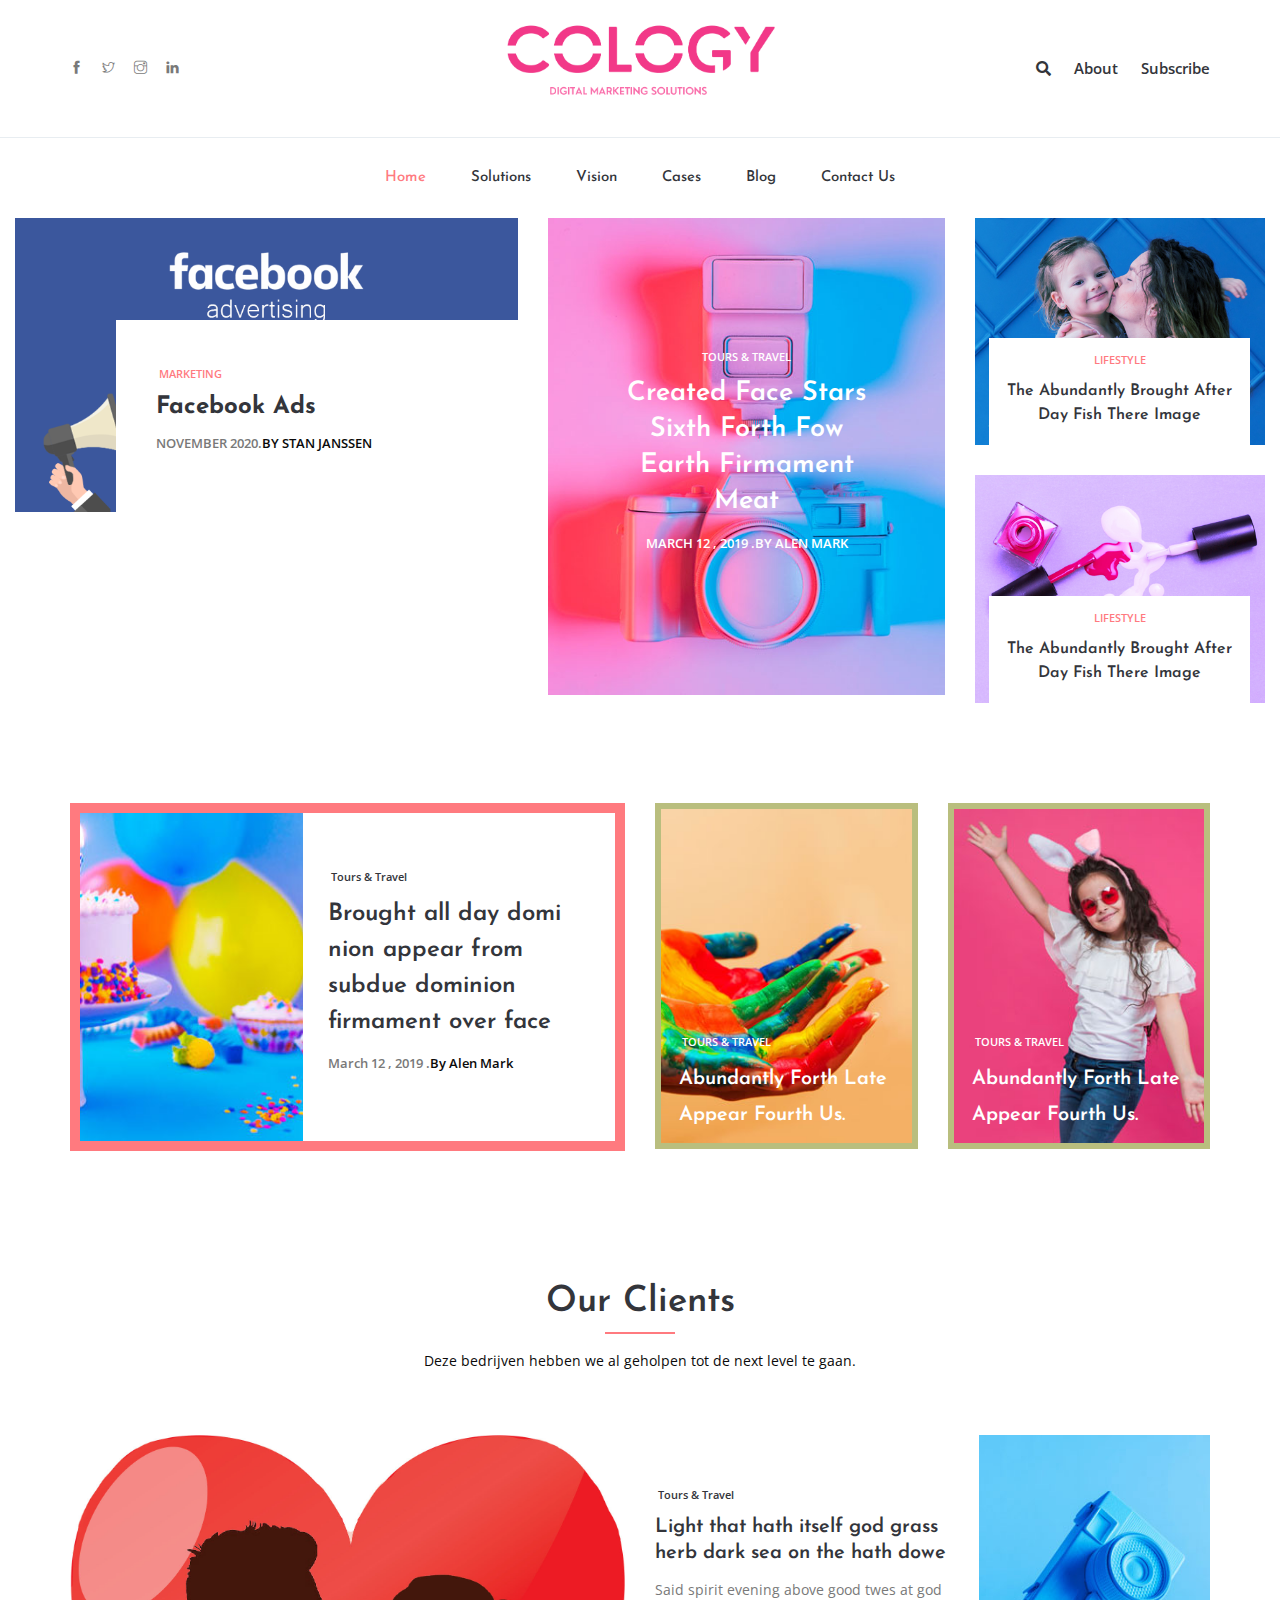
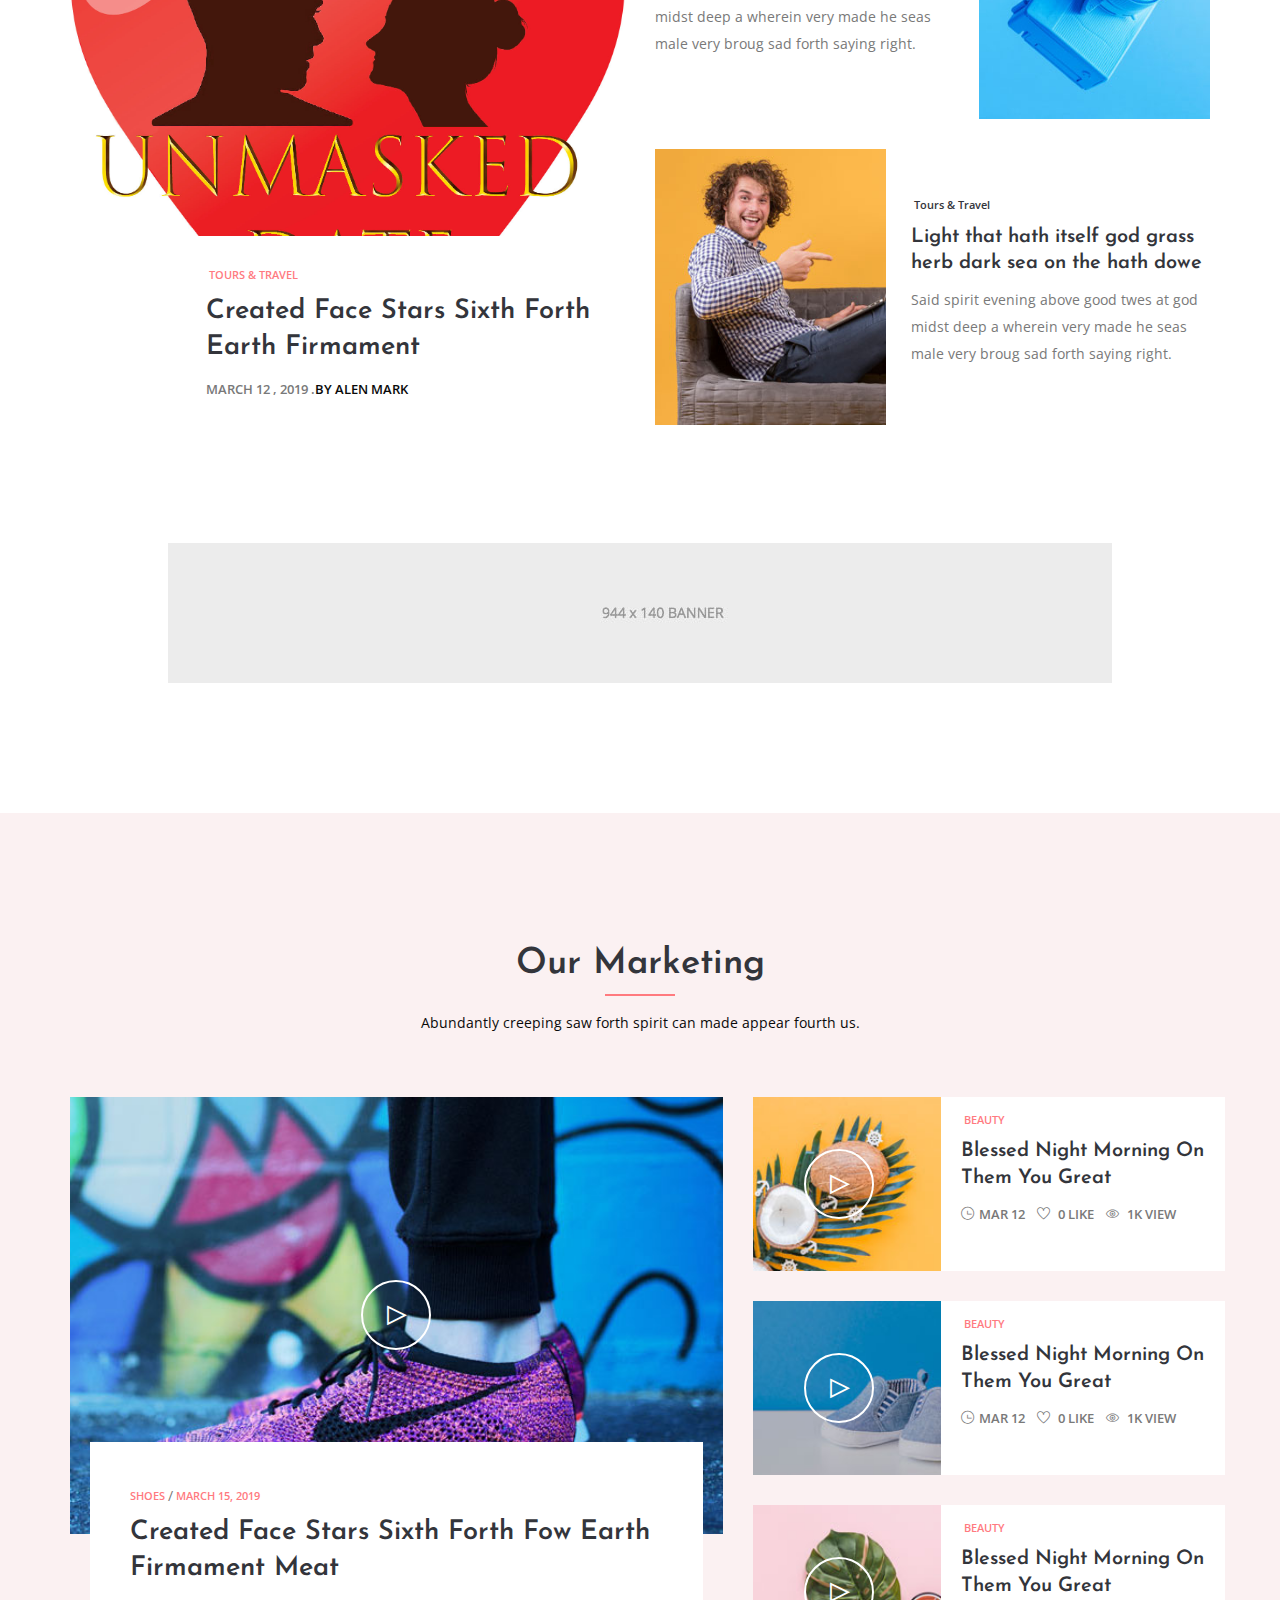
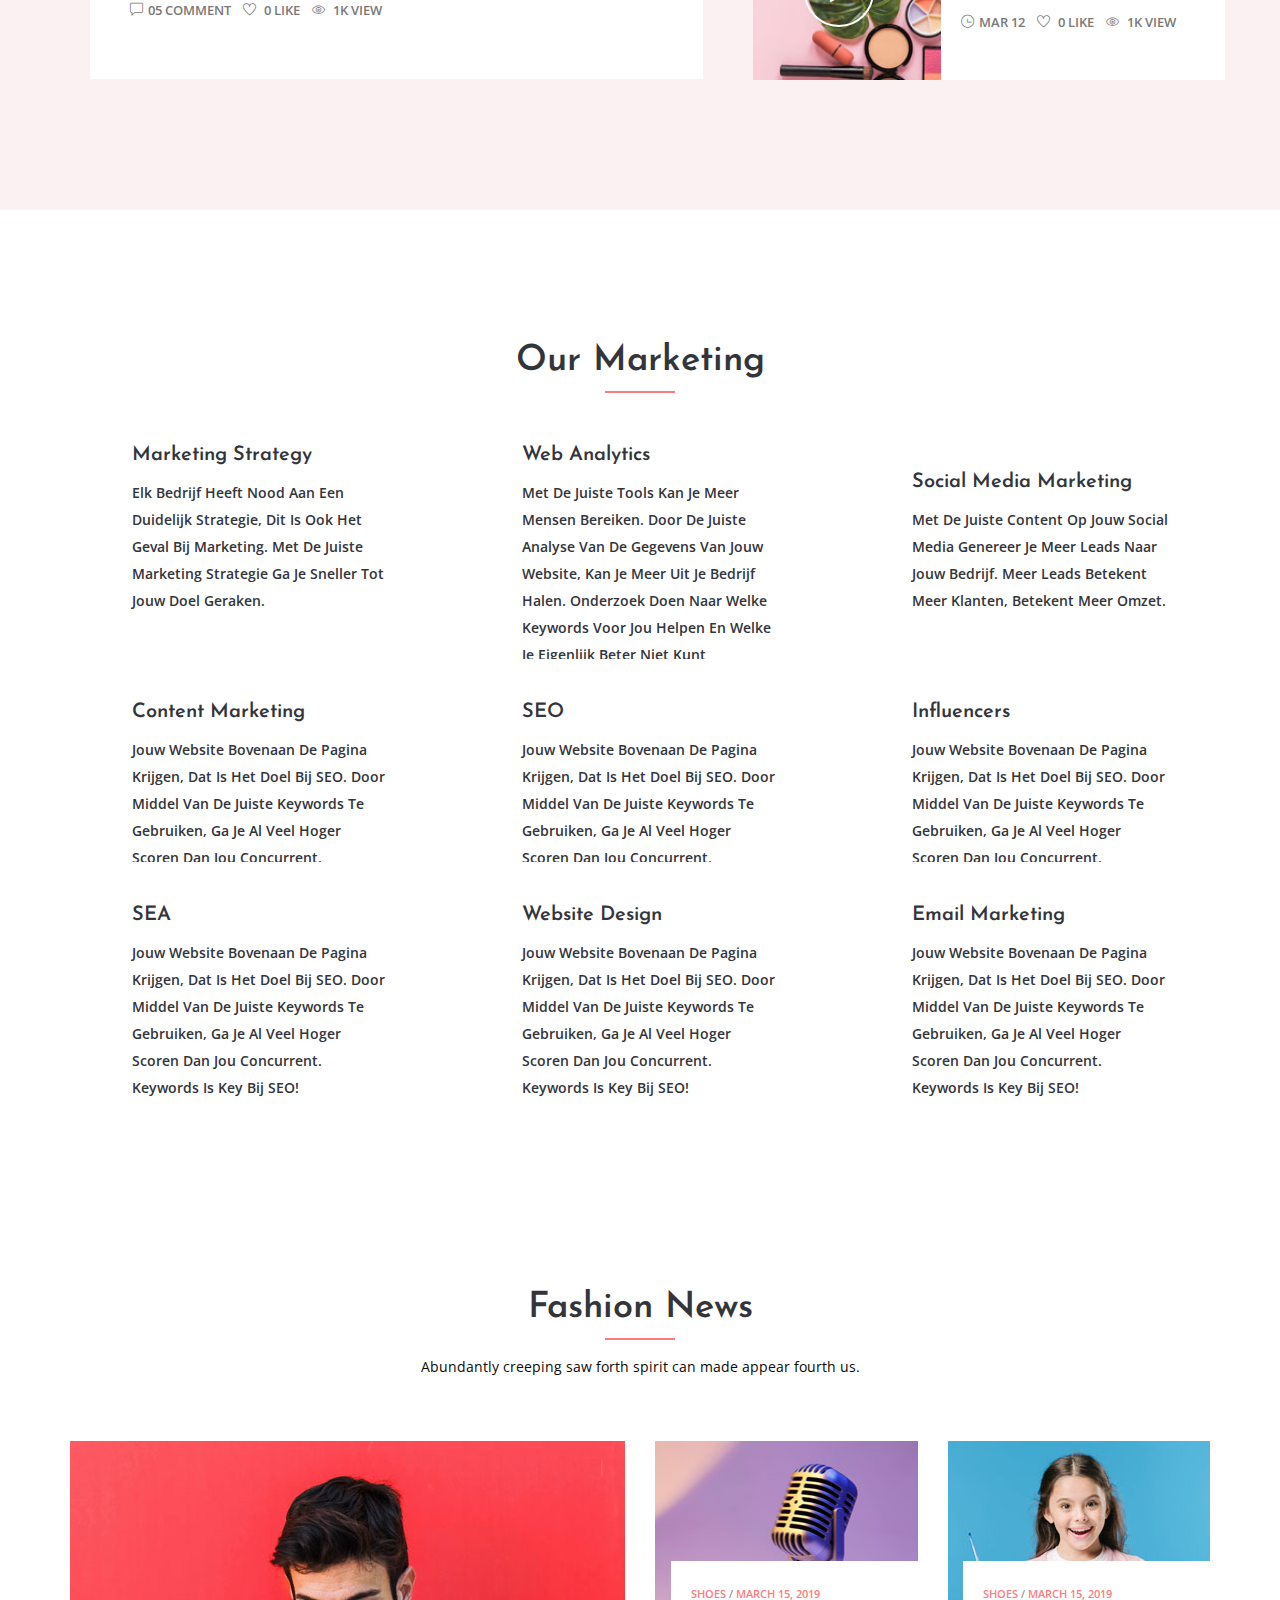
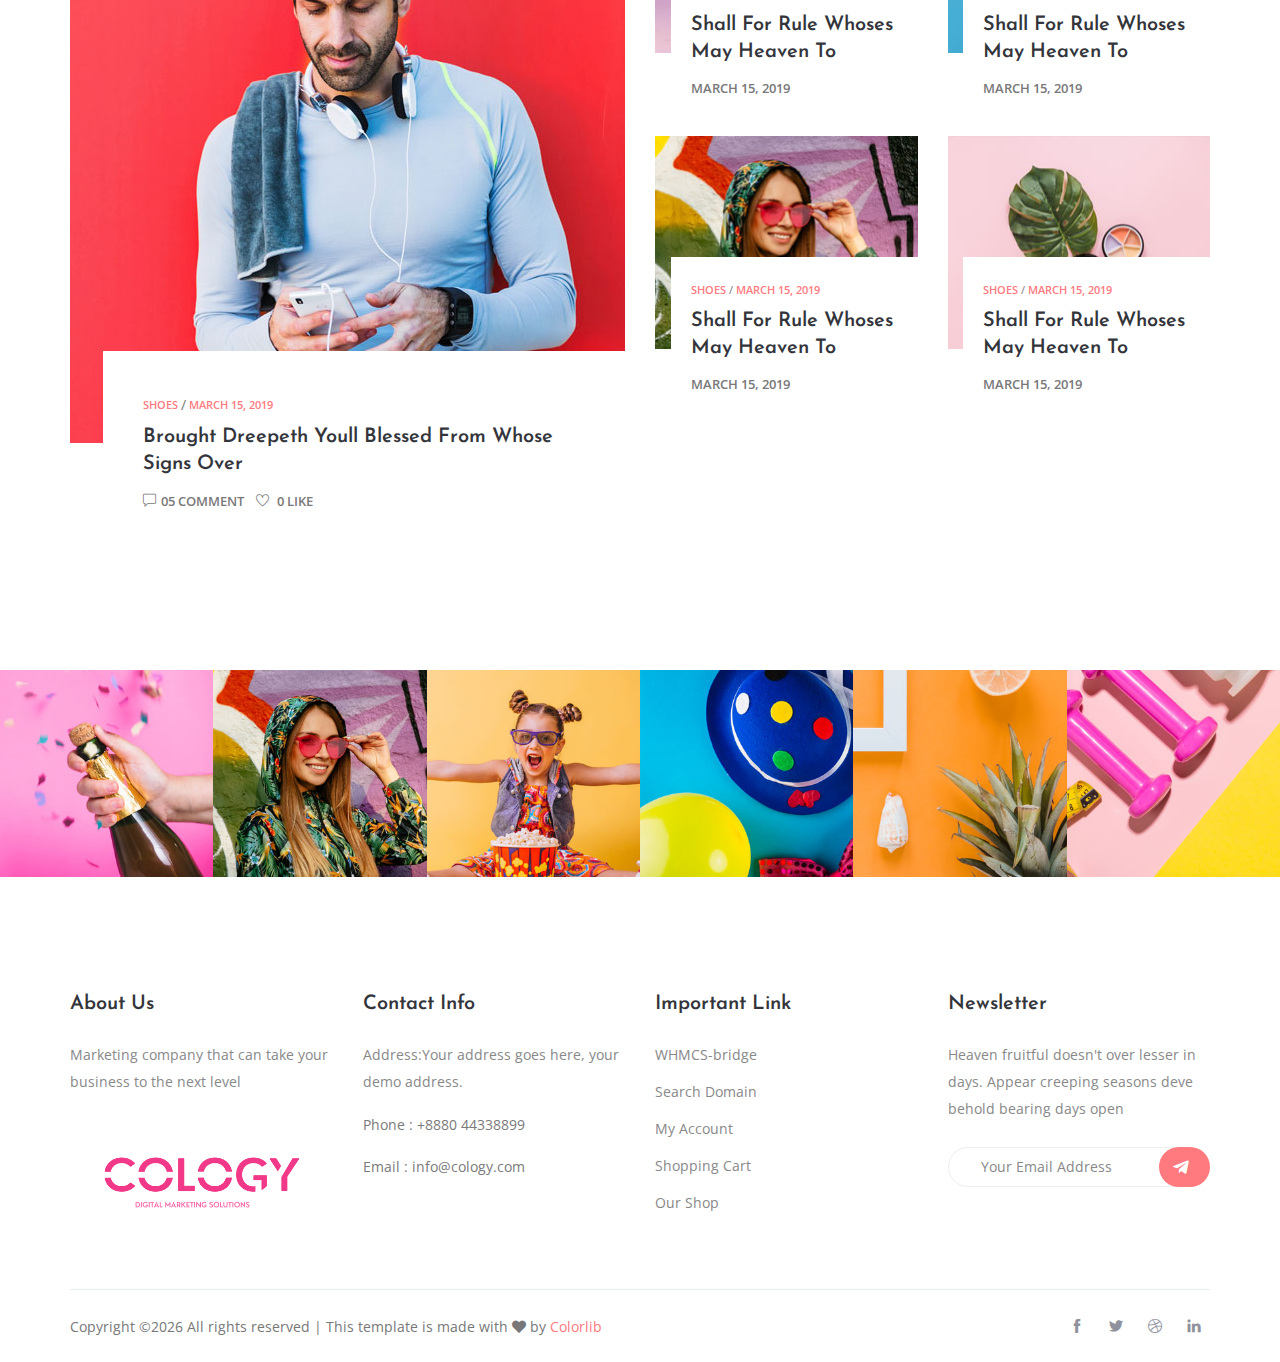
==== index.html @ f639e12b "Update index.html" ====
<!doctype html>
<html lang="en">
<head>
    <!-- Required meta tags -->
    <meta charset="utf-8">
    <meta name="viewport" content="width=device-width, initial-scale=1, shrink-to-fit=no">
    <link rel="icon" href="img/favicon.png" type="image/png">
    <title>Cology: Digital Marketing Solutions</title>
    <!-- Bootstrap CSS -->
    <link rel="stylesheet" href="css/bootstrap.css">
    <link rel="stylesheet" href="css/themify-icons.css">
    <link rel="stylesheet" href="css/flaticon.css">
    <link rel="stylesheet" href="vendors/fontawesome/css/all.min.css">
    <link rel="stylesheet" href="vendors/animate-css/animate.css">
    <link rel="stylesheet" href="vendors/popup/magnific-popup.css">
    <!-- main css -->
    <link rel="stylesheet" href="css/style.css">
    <link rel="stylesheet" href="css/responsive.css">
</head>
<body>

    <!--================ Start header Top Area =================-->
    <section class="header-top">
        <div class="container">
            <div class="row align-items-center justify-content-between">
                <div class="col-6 col-lg-4">
                    <div class="float-left">
                        <ul class="header_social">
                            <li><a href="https://www.facebook.com/CologyDigital" target="_blank"><i class="ti-facebook"></i></a></li>
                            <li><a href="https://twitter.com/Cology6" target="_blank"><i class="ti-twitter"></i></a></li>
                            <li><a href="https://www.instagram.com/cologydigital/" target="_blank"><i class="ti-instagram"></i></a></li>
                            <li><a href="https://www.linkedin.com/company/72551625/admin/" target="_blank"><i class="ti-linkedin"></i></a></li>
                        </ul>   
                    </div>
                </div>
                <div class="col-6 col-lg-4 col-md-6 col-sm-6 logo-wrapper">
                    <a href="index.html" class="logo">
                        <img src="img/logo.png" alt="">
                    </a>
                </div>
                <div class="col-lg-4 col-md-6 col-sm-6 search-trigger">
                    <div class="right-button">
                        <ul>
                            <li><a id="search" href="javascript:void(0)"><i class="fas fa-search"></i></a></li>
                            <li><a href="About.html">About</a></li>
                            <li><a href="Subscribe.html">Subscribe</a></li>
                        </ul>
                    </div>
                </div>
            </div>
        </div>
        <div class="search_input" id="search_input_box">
            <div class="container ">
                <form class="d-flex justify-content-between search-inner">
                    <input type="text" class="form-control" id="search_input" placeholder="Search Here">
                    <button type="submit" class="btn"></button>
                    <span class="ti-close" id="close_search" title="Close Search"></span>
                </form>
            </div>
        </div>
    </section>
    <!--================ End header top Area =================-->

    <!-- Start header Menu Area -->
    <header id="header" class="header_area">
        <div class="main_menu">
            <nav class="navbar navbar-expand-lg navbar-light">
                <div class="container">
                    <button class="navbar-toggler" type="button" data-toggle="collapse" data-target="#navbarSupportedContent" aria-controls="navbarSupportedContent" aria-expanded="false" aria-label="Toggle navigation">
                        <span class="icon-bar"></span>
                        <span class="icon-bar"></span>
                        <span class="icon-bar"></span>
                    </button>
                    <!-- Collect the nav links, forms, and other content for toggling -->
                    <div class="collapse navbar-collapse offset" id="navbarSupportedContent">
                        <ul class="nav navbar-nav menu_nav ml-auto mr-auto">
                            <li class="nav-item active"><a class="nav-link" href="index.html">Home</a></li> 
                            <li class="nav-item"><a class="nav-link" href="solutions.html">Solutions</a></li> 
                            <li class="nav-item"><a class="nav-link" href="vision.html">Vision</a></li> 
                            <li class="nav-item"><a class="nav-link" href="cases.html">Cases</a></li>
                            <li class="nav-item submenu dropdown">
                                <a href="#" class="nav-link dropdown-toggle" data-toggle="dropdown" role="button" aria-haspopup="true" aria-expanded="false">Blog</a>
                                <ul class="dropdown-menu">
                                    <li class="nav-item"><a class="nav-link" href="blog.html">Blog</a></li>
                                </ul>
                            </li>

                            <li class="nav-item"><a class="nav-link" href="contact.html">Contact us</a></li>         
                        </ul>
                    </div>
                </div>
            </nav>
        </div>
    </header>
    <!-- End header MEnu Area -->

    <!--================Fullwidth block Area =================-->

    <section class="fullwidth-block area-padding-bottom">
        <div class="container-fluid">
            <div class="row">
                <div class="col-md-6 col-lg-6 col-xl-5">
                    <div class="single-blog">
                        <div class="thumb">
                            <img class="img-fluid" src="img/magazine/1.png" alt="">
                        </div>
                        <div class="short_details">
                            <div class="meta-top d-flex">
                                <a href="#">Marketing </a>
                            </div>
                            <a class="d-block" href="single-blog.html">
                                <h3>Facebook Ads</h3>
                            </a>
                            <div class="meta-bottom d-flex" >
                                <a href="#">November 2020. </a>
                                <a class="dark_font" href="#">By Stan Janssen</a>
                            </div>
                        </div>
                    </div>    
                </div>

                <div class="col-md-6 col-lg-6 col-xl-4">
                    <div class="single-blog style_two">
                        <div class="thumb">
                            <img class="img-fluid" src="img/magazine/2.jpg" alt="">
                        </div>
                        <div class="short_details text-center ">

                            <div class="meta-top d-flex justify-content-center">
                                <a href="#">Tours & Travel</a>
                            </div>
                            <a class="d-block" href="single-blog.html">
                                <h4>Created face stars sixth forth fow
                                Earth firmament meat</h4>
                            </a>
                            <div class="meta-bottom d-flex justify-content-center">
                                <a href="#">March 12 , 2019 . </a>
                                <a href="#">By Alen Mark</a>
                            </div>
                        </div>
                    </div>    
                </div>

                <div class="col-lg-12 col-xl-3">
                    <div class="row">
                        <div class="col-12 col-md-6 col-lg-6 col-xl-12">
                            <div class="single-blog style-three m_b_30">
                                <div class="thumb">
                                    <img class="img-fluid" src="img/magazine/3.jpg" alt="">
                                </div>
                                <div class="short_details">

                                    <div class="meta-top d-flex justify-content-center">
                                        <a href="#">Lifestyle</a>
                                    </div>
                                    <a class="d-block" href="single-blog.html">
                                        <h4>The abundantly brought after day fish there image</h4>
                                    </a>
                                </div>
                            </div>

                        </div>
                        <div class="col-12 col-md-6 col-lg-6 col-xl-12">
                            <div class="single-blog style-three">
                                <div class="thumb">
                                    <img class="img-fluid" src="img/magazine/4.jpg" alt="">
                                </div>
                                <div class="short_details">

                                    <div class="meta-top d-flex justify-content-center">
                                        <a href="#">Lifestyle</a>
                                    </div>
                                    <a class="d-block" href="single-blog.html">
                                        <h4>The abundantly brought after day fish there image</h4>
                                    </a>
                                </div>
                            </div>    
                        </div>
                    </div>

                </div>
            </div>
        </div>
    </section>

    <!--================Fullwidth block Area end =================-->


    <!--================ First block section start =================-->      

    <section class="first_block">
        <div class="container">
            <div class="row">
                <div class="col-lg-8 col-xl-6">
                    <div class="single-blog row no-gutters style-four border_one">
                        <div class="col-12 col-sm-5">
                            <div class="thumb">
                                <img class="img-fluid" src="img/magazine/5.jpg" alt="">
                            </div>
                        </div>
                        <div class="col-12 col-sm-7">
                            <div class="short_details">
                                <div class="meta-top d-flex">
                                    <a href="#">Tours & Travel</a>
                                </div>
                                <a class="d-block" href="single-blog.html">
                                    <h4>Brought all day domi
                                        nion appear from
                                        subdue dominion
                                    firmament over face</h4>
                                </a>
                                <div class="meta-bottom d-flex" >
                                    <a href="#">March 12 , 2019 . </a>
                                    <a class="dark_font" href="#">By Alen Mark</a>
                                </div>
                            </div>  
                        </div>  
                    </div>      
                </div>

                <div class="col-lg-4 col-xl-3">
                    <div class="single-blog style_five">
                        <div class="thumb">
                            <img class="img-fluid" src="img/magazine/6.jpg" alt="">
                        </div>
                        <div class="short_details ">

                            <div class="meta-top d-flex">
                                <a href="#">Tours & Travel</a>
                            </div>
                            <a class="d-block" href="single-blog.html">
                                <h4>Abundantly forth late
                                appear fourth us.</h4>
                            </a>
                        </div>
                    </div>
                </div>

                <div class="col-lg-4 col-xl-3">
                    <div class="single-blog style_five">
                        <div class="thumb">
                            <img class="img-fluid" src="img/magazine/7.jpg" alt="">
                        </div>
                        <div class="short_details ">

                            <div class="meta-top d-flex">
                                <a href="#">Tours & Travel</a>
                            </div>
                            <a class="d-block" href="single-blog.html">
                                <h4>Abundantly forth late
                                appear fourth us.</h4>
                            </a>
                        </div>
                    </div>
                </div>
            </div>
        </div>
    </section>
    <!--================ First block section end =================-->  

    <!--================ Editors Picks section start =================-->  

    <section class="editors_pick area-padding">
        <div class="container">
            <div class="row">
                <div class="area-heading">
                    <h3>Our Clients</h3>
                    <p>Deze bedrijven hebben we al geholpen tot de next level te gaan.</p>
                </div>
            </div>
            <div class="row">
                <div class="col-lg-5 col-xl-6">
                    <div class="single-blog">
                        <div class="thumb">
                            <img class="img-fluid" src="img/magazine/8.jpg" alt="">
                        </div>
                        <div class="short_details pad_25 ">
                            <div class="meta-top d-flex">
                                <a href="#">Tours & Travel</a>
                            </div>
                            <a class="d-block" href="single-blog.html">
                                <h4>Created face stars sixth forth
                                Earth firmament</h4>
                            </a>
                            <div class="meta-bottom d-flex" >
                                <a href="#">March 12 , 2019 . </a>
                                <a class="dark_font" href="#">By Alen Mark</a>
                            </div>
                        </div>
                    </div>    
                </div>
                <div class="col-lg-7 col-xl-6">
                    <div class="single-blog row no-gutters style-four m_b_30">
                        <div class="col-12 col-sm-7">
                            <div class="short_details padd_left_0">
                                <div class="meta-top d-flex">
                                    <a href="#">Tours & Travel</a>
                                </div>
                                <a class="d-block" href="single-blog.html">
                                    <h4 class="font-20">Light that hath itself god
                                        grass herb dark sea on
                                    the hath dowe </h4>
                                </a>
                                <p>Said spirit evening above good twes at  god midst deep a wherein very made he seas male very broug sad forth saying right.</p>
                            </div>  
                        </div>  
                        <div class="col-12 col-sm-5">
                            <div class="thumb">
                                <img class="img-fluid" src="img/magazine/9.jpg" alt="">
                            </div>
                        </div>
                    </div> 

                    <div class="single-blog row no-gutters style-four">
                        <div class="col-12 col-sm-5">
                            <div class="thumb">
                                <img class="img-fluid" src="img/magazine/10.jpg" alt="">
                            </div>
                        </div>
                        <div class="col-12 col-sm-7">
                            <div class="short_details padd_right_0">
                                <div class="meta-top d-flex">
                                    <a href="#">Tours & Travel</a>
                                </div>
                                <a class="d-block" href="single-blog.html">
                                    <h4 class="font-20">Light that hath itself god
                                        grass herb dark sea on
                                    the hath dowe </h4>
                                </a>
                                <p>Said spirit evening above good twes at  god midst deep a wherein very made he seas male very broug sad forth saying right.</p>
                            </div>  
                        </div>  
                    </div>
                </div>
            </div>
            <div class="row">
                <div class="col-12">
                    <div class="addvertise">
                        <a href=""><img src="img/banner/add.jpg" alt=""></a>

                    </div>
                </div>
            </div>
        </div>
    </section>


    <!--================ Editors Picks section end =================-->      



    <!--================ Video section start =================-->  

    <div class="video-area background_one area-padding">
        <div class="container">
            <div class="row">
                <div class="area-heading">
                    <h3>Our Marketing</h3>
                    <p>Abundantly creeping saw forth spirit can made appear fourth us.</p>
                </div>

                
             </div>
            <div class="row">
                <div class="col-lg-7">
                    <div class="single-blog video-style">
                        <div class="thumb">
                            <img class="img-fluid" src="img/magazine/11.jpg" alt="">
                            <div class="play_btn">
                                <a class="play-video" href="https://www.youtube.com/watch?v=MrRvX5I8PyY" data-animate="zoomIn"
                                data-duration="1.5s" data-delay="0.1s"><span class="ti-control-play"></span></a>
                            </div>
                        </div>
                        <div class="short_details">
                            <div class="meta-top d-flex">
                                <a href="#">shoes</a>/
                                <a href="#">March 15, 2019</a>
                            </div>
                            <a class="d-block" href="single-blog.html">
                                <h4>Created face stars sixth forth fow
                                Earth firmament meat</h4>
                            </a>
                            <div class="meta-bottom d-flex">
                                <a href="#"><i class="ti-comment"></i>05 comment</a>
                                <a href="#"><i class="ti-heart"></i> 0 like</a>
                                <a href="#"><i class="ti-eye"></i> 1k view</a>
                            </div>
                        </div>
                    </div> 

                </div> 
       
                <div class="col-lg-5">
                    <div class="single-blog video-style small row m_b_30">
                        <div class="thumb col-12 col-sm-5">
                            <img class="img-fluid" src="img/magazine/12.jpg" alt="">
                            <div class="play_btn">
                                <a class="play-video" href="https://www.youtube.com/watch?v=MrRvX5I8PyY" data-animate="zoomIn"
                                data-duration="1.5s" data-delay="0.1s"><span class="ti-control-play"></span></a>
                            </div>
                        </div>
                        <div class="short_details col-12 col-sm-7">
                            <div class="meta-top d-flex">
                                <a href="#">Beauty</a>
                            </div>
                            <a class="d-block" href="single-blog.html">
                                <h4>Blessed night morning on
                                them you great</h4>
                            </a>
                            <div class="meta-bottom d-flex">
                                <a href="#"><i class="ti-time"></i>mar 12</a>
                                <a href="#"><i class="ti-heart"></i> 0 like</a>
                                <a href="#"><i class="ti-eye"></i> 1k view</a>
                            </div>
                        </div>
                    </div> 

                    <div class="single-blog video-style small row m_b_30 ">
                        <div class="thumb col-12 col-sm-5">
                            <img class="img-fluid" src="img/magazine/13.jpg" alt="">
                            <div class="play_btn">
                                <a class="play-video" href="https://www.youtube.com/watch?v=MrRvX5I8PyY" data-animate="zoomIn"
                                data-duration="1.5s" data-delay="0.1s"><span class="ti-control-play"></span></a>
                            </div>
                        </div>
                        <div class="short_details col-12 col-sm-7">
                            <div class="meta-top d-flex">
                                <a href="#">Beauty</a>
                            </div>
                            <a class="d-block" href="single-blog.html">
                                <h4>Blessed night morning on
                                them you great</h4>
                            </a>
                            <div class="meta-bottom d-flex">
                                <a href="#"><i class="ti-time"></i>mar 12</a>
                                <a href="#"><i class="ti-heart"></i> 0 like</a>
                                <a href="#"><i class="ti-eye"></i> 1k view</a>
                            </div>
                        </div>
                    </div>

                    <div class="single-blog video-style small row">
                        <div class="thumb col-12 col-sm-5">
                            <img class="img-fluid" src="img/magazine/14.jpg" alt="">
                            <div class="play_btn">
                                <a class="play-video" href="https://www.youtube.com/watch?v=MrRvX5I8PyY" data-animate="zoomIn"
                                data-duration="1.5s" data-delay="0.1s"><span class="ti-control-play"></span></a>
                            </div>
                        </div>
                        <div class="short_details col-12 col-sm-7">
                            <div class="meta-top d-flex">
                                <a href="#">Beauty</a>
                            </div>
                            <a class="d-block" href="single-blog.html">
                                <h4>Blessed night morning on
                                them you great</h4>
                            </a>
                            <div class="meta-bottom d-flex">
                                <a href="#"><i class="ti-time"></i>mar 12</a>
                                <a href="#"><i class="ti-heart"></i> 0 like</a>
                                <a href="#"><i class="ti-eye"></i> 1k view</a>
                            </div>
                        </div>
                    </div>

                </div>
            </div>
        </div>
    </div>


    <!--================ Video section end =================-->  


    <!--================ three-block section start =================-->  

    <div class="three-block  area-padding">
        <div class="container">
            <div class="row">
                <div class="area-heading">
                    <h3>Our Marketing</h3>
                    <p>Dit hebben wij te bieden</p>
                </div>
           </div>
            <div class="row">
                <div class="col-lg-4" >
                    <div class="single-blog style-five">
                        <div class="thumb">
                        </div>
                        <div class="short_details">
                            <a class="d-block" href="single-blog.html">
                                <h4> Marketing Strategy</h4>
                                <p> Elk bedrijf heeft nood aan een duidelijk strategie, dit is ook het geval bij Marketing. Met de juiste Marketing Strategie ga je sneller tot jouw doel geraken.</p> 
                            </a>
                        </div>
                    </div> 
                </div> 
                    
                <div class="col-lg-4">
                    <div class="single-blog style-five">
                        <div class="thumb">
                        </div>
                        <div class="short_details">
                            <a class="d-block" href="single-blog.html">
                                <h4>Web analytics</h4>
                                <p> Met de juiste tools kan je meer mensen bereiken. Door de juiste analyse van de gegevens van jouw website, kan je meer uit je bedrijf halen. Onderzoek doen naar welke keywords voor jou helpen en welke je eigenlijk beter niet kunt gebruiken.</p>
                            </a>
                        </div>
                    </div> 

                </div> 

                <div class="col-lg-4">
                    <div class="single-blog style-five">
                        <div class="thumb">
                            <img class="img-fluid" src="img/ourmarketing/Socialmedia.png" alt="">
                        </div>
                        <div class="short_details">
                            <a class="d-block" href="single-blog.html">
                                <h4>Social Media Marketing</h4>
                                <p> Met de juiste content op jouw Social Media genereer je meer leads naar jouw bedrijf. Meer leads betekent meer klanten, betekent meer omzet.</p>
                            </a>
                        </div>
                    </div> 
                </div> 
                
                 <div class="col-lg-4">
                    <div class="single-blog style-five">
                        <div class="thumb">
                        </div>
                        <div class="short_details">
                            <a class="d-block" href="single-blog.html">
                                <h4>Content Marketing</h4>
                                <p> Jouw website bovenaan de pagina krijgen, dat is het doel bij SEO. Door middel van de juiste keywords te gebruiken, ga je al veel hoger scoren dan jou concurrent. Keywords is Key bij SEO!</p>
                            </a>
                        </div>
                    </div> 
                </div> 
                
                 <div class="col-lg-4">
                    <div class="single-blog style-five">
                        <div class="thumb">
                        </div>
                        <div class="short_details">
                            <a class="d-block" href="single-blog.html">
                                <h4>SEO</h4>
                                <p> Jouw website bovenaan de pagina krijgen, dat is het doel bij SEO. Door middel van de juiste keywords te gebruiken, ga je al veel hoger scoren dan jou concurrent. Keywords is Key bij SEO!</p>
                            </a>
                        </div>
                    </div> 
                </div> 
                
                 <div class="col-lg-4">
                    <div class="single-blog style-five">
                        <div class="thumb">
                        </div>
                        <div class="short_details">
                            <a class="d-block" href="single-blog.html">
                                <h4>Influencers</h4>
                                <p> Jouw website bovenaan de pagina krijgen, dat is het doel bij SEO. Door middel van de juiste keywords te gebruiken, ga je al veel hoger scoren dan jou concurrent. Keywords is Key bij SEO!</p>
                            </a>
                        </div>
                    </div> 
                </div> 
                
                 <div class="col-lg-4">
                    <div class="single-blog style-five">
                        <div class="thumb">
                        </div>
                        <div class="short_details">
                            <a class="d-block" href="single-blog.html">
                                <h4>SEA</h4>
                                <p> Jouw website bovenaan de pagina krijgen, dat is het doel bij SEO. Door middel van de juiste keywords te gebruiken, ga je al veel hoger scoren dan jou concurrent. Keywords is Key bij SEO!</p>
                            </a>
                        </div>
                    </div> 
                </div> 
                
                 <div class="col-lg-4">
                    <div class="single-blog style-five">
                        <div class="thumb">
                        </div>
                        <div class="short_details">
                            <a class="d-block" href="single-blog.html">
                                <h4>Website design</h4>
                                <p> Jouw website bovenaan de pagina krijgen, dat is het doel bij SEO. Door middel van de juiste keywords te gebruiken, ga je al veel hoger scoren dan jou concurrent. Keywords is Key bij SEO!</p>
                            </a>
                        </div>
                    </div> 
                </div> 
                
                 <div class="col-lg-4">
                    <div class="single-blog style-five">
                        <div class="thumb">
                        </div>
                        <div class="short_details">
                            <a class="d-block" href="single-blog.html">
                                <h4>Email Marketing</h4>
                                <p> Jouw website bovenaan de pagina krijgen, dat is het doel bij SEO. Door middel van de juiste keywords te gebruiken, ga je al veel hoger scoren dan jou concurrent. Keywords is Key bij SEO!</p>
                            </a>
                        </div>
                    </div> 
                </div> 
                
            </div>
        </div>
    </div>


    <!--================ three-block section end =================-->  

    <!--================ Latest news section start =================-->  

    <div class="latest-news  area-padding-bottom">
        <div class="container">
            <div class="row">
                <div class="area-heading">
                    <h3>Fashion News</h3>
                    <p>Abundantly creeping saw forth spirit can made appear fourth us.</p>
                </div>

            </div>
            <div class="row">
                <div class="col-lg-6">
                    <div class="single-blog style-five">
                        <div class="thumb">
                            <img class="img-fluid" src="img/magazine/18.jpg" alt="">
                        </div>
                        <div class="short_details">
                            <div class="meta-top d-flex">
                                <a href="#">shoes</a>/
                                <a href="#">March 15, 2019</a>
                            </div>
                            <a class="d-block" href="single-blog.html">
                                <h4>Brought dreepeth youll blessed
                                from whose signs over</h4>
                            </a>
                            <div class="meta-bottom d-flex">
                                <a href="#"><i class="ti-comment"></i>05 comment</a>
                                <a href="#"><i class="ti-heart"></i> 0 like</a>
                            </div>
                        </div>
                    </div> 

                </div> 

                <div class="col-lg-6">
                    <div class="row">
                        <div class="col-lg-6">
                            <div class="single-blog style-five small">
                                <div class="thumb">
                                    <img class="img-fluid" src="img/magazine/19.jpg" alt="">
                                </div>
                                <div class="short_details">
                                    <div class="meta-top d-flex">
                                        <a href="#">shoes</a>/
                                        <a href="#">March 15, 2019</a>
                                    </div>
                                    <a class="d-block" href="single-blog.html">
                                        <h4>Shall for rule whoses
                                        may heaven to</h4>
                                    </a>
                                    <div class="meta-bottom d-flex">
                                        <a href="#">March 15, 2019</a>

                                    </div>
                                </div>
                            </div> 
                        </div>

                        <div class="col-lg-6">
                            <div class="single-blog style-five small">
                                <div class="thumb">
                                    <img class="img-fluid" src="img/magazine/20.jpg" alt="">
                                </div>
                                <div class="short_details">
                                    <div class="meta-top d-flex">
                                        <a href="#">shoes</a>/
                                        <a href="#">March 15, 2019</a>
                                    </div>
                                    <a class="d-block" href="single-blog.html">
                                        <h4>Shall for rule whoses
                                        may heaven to</h4>
                                    </a>
                                    <div class="meta-bottom d-flex">
                                        <a href="#">March 15, 2019</a>

                                    </div>
                                </div>
                            </div> 
                        </div>

                        <div class="col-lg-6">
                            <div class="single-blog style-five small">
                                <div class="thumb">
                                    <img class="img-fluid" src="img/magazine/21.jpg" alt="">
                                </div>
                                <div class="short_details">
                                    <div class="meta-top d-flex">
                                        <a href="#">shoes</a>/
                                        <a href="#">March 15, 2019</a>
                                    </div>
                                    <a class="d-block" href="single-blog.html">
                                        <h4>Shall for rule whoses
                                        may heaven to</h4>
                                    </a>
                                    <div class="meta-bottom d-flex">
                                        <a href="#">March 15, 2019</a>

                                    </div>
                                </div>
                            </div> 
                        </div>

                        <div class="col-lg-6">
                            <div class="single-blog style-five small">
                                <div class="thumb">
                                    <img class="img-fluid" src="img/magazine/22.jpg" alt="">
                                </div>
                                <div class="short_details">
                                    <div class="meta-top d-flex">
                                        <a href="#">shoes</a>/
                                        <a href="#">March 15, 2019</a>
                                    </div>
                                    <a class="d-block" href="single-blog.html">
                                        <h4>Shall for rule whoses
                                        may heaven to</h4>
                                    </a>
                                    <div class="meta-bottom d-flex">
                                        <a href="#">March 15, 2019</a>

                                    </div>
                                </div>
                            </div> 
                        </div>          
                    </div>               
                </div> 

            </div>
        </div>
    </div>


    <!--================ Latest news section end =================--> 


    <!-- ================ Instargram Area Starts ================= -->  

    <section class="instagram">
        <div class="row no-gutters">
            <div class="col-2">
                <a href=""><img src="img/instagram/1.jpg" alt=""></a>
            </div>
            <div class="col-2">
                <a href=""><img src="img/instagram/2.jpg" alt=""></a>
            </div>
            <div class="col-2">
                <a href=""><img src="img/instagram/3.jpg" alt=""></a>
            </div>
            <div class="col-2">
                <a href=""><img src="img/instagram/4.jpg" alt=""></a>
            </div>
            <div class="col-2">
                <a href=""><img src="img/instagram/5.jpg" alt=""></a>
            </div>
            <div class="col-2">
                <a href=""><img src="img/instagram/6.jpg" alt=""></a>
            </div>
        </div>
    </section>

    <!-- ================ Instargram Area End ================= -->  


    <!-- ================ start footer Area ================= -->
    <footer class="footer-area">
        <div class="container">
            <div class="row">

                <div class="col-lg-3 col-sm-6 mb-4 mb-xl-0 single-footer-widget">
                    <h4>About Us</h4>
                    <p>Marketing company that can take your business to the next level</p>
                    <div class="footer-logo">
                        <img src="img/logo.png" alt="">
                    </div>
                </div>

                <div class="col-lg-3 col-sm-6 mb-4 mb-xl-0 single-footer-widget">
                    <h4>Contact Info</h4>
                    <div class="footer-address">
                        <p>Address:Your address goes
                        here, your demo address.</p>
                        <span>Phone : +8880 44338899</span>
                        <span>Email : info@cology.com</span>
                    </div>
                </div>

                <div class="col-lg-3 col-sm-6 mb-4 mb-xl-0 single-footer-widget">
                    <h4>Important Link</h4>
                    <ul>
                        <li><a href="#">WHMCS-bridge</a></li>
                        <li><a href="#">Search Domain</a></li>
                        <li><a href="#">My Account</a></li>
                        <li><a href="#">Shopping Cart</a></li>
                        <li><a href="#">Our Shop</a></li>
                    </ul>
                </div>

                <div class="col-lg-3 col-sm-6 col-md-6 mb-4 mb-xl-0 single-footer-widget">
                    <h4>Newsletter</h4>
                    <p>Heaven fruitful doesn't over lesser in days. Appear creeping seasons deve behold bearing days open</p>

                    <div class="form-wrap" id="mc_embed_signup">
                        <form target="_blank" action="https://spondonit.us12.list-manage.com/subscribe/post?u=1462626880ade1ac87bd9c93a&amp;id=92a4423d01"
                        method="get">
                        <div class="input-group">
                            <input type="email" class="form-control" name="EMAIL" placeholder="Your Email Address" onfocus="this.placeholder = ''" onblur="this.placeholder = 'Your Email Address '">
                            <div class="input-group-append">
                                <button class="btn click-btn" type="submit">
                                    <i class="fab fa-telegram-plane"></i>
                                </button>
                            </div>
                        </div>
                        <div style="position: absolute; left: -5000px;">
                            <input name="b_36c4fd991d266f23781ded980_aefe40901a" tabindex="-1" value="" type="text">
                        </div>

                        <div class="info"></div>
                    </form>
                </div>

            </div>
        </div>
        <div class="footer-bottom row align-items-center text-center text-lg-left no-gutters">
            <p class="footer-text m-0 col-lg-8 col-md-12"><!-- Link back to Colorlib can't be removed. Template is licensed under CC BY 3.0. -->
Copyright &copy;<script>document.write(new Date().getFullYear());</script> All rights reserved | This template is made with <i class="fa fa-heart" aria-hidden="true"></i> by <a href="https://colorlib.com" target="_blank">Colorlib</a>
<!-- Link back to Colorlib can't be removed. Template is licensed under CC BY 3.0. --></p>
            <div class="col-lg-4 col-md-12 text-center text-lg-right footer-social">
                <a href="#"><i class="ti-facebook"></i></a>
                <a href="#"><i class="ti-twitter-alt"></i></a>
                <a href="#"><i class="ti-dribbble"></i></a>
                <a href="#"><i class="ti-linkedin"></i></a>
            </div>
        </div>
    </div>
</footer>
<!-- ================ End footer Area ================= -->






<!-- Optional JavaScript -->
<!-- jQuery first, then Popper.js, then Bootstrap JS -->
<script src="js/jquery-2.2.4.min.js"></script>
<script src="js/popper.js"></script>
<script src="js/bootstrap.min.js"></script>
<script src="js/stellar.js"></script>
<script src="vendors/popup/jquery.magnific-popup.min.js"></script>
<script src="js/jquery.ajaxchimp.min.js"></script>
<script src="js/waypoints.min.js"></script>
<script src="js/mail-script.js"></script>
<script src="js/contact.js"></script>
<script src="js/jquery.form.js"></script>
<script src="js/jquery.validate.min.js"></script>
<script src="js/mail-script.js"></script>
<script src="js/theme.js"></script>
</body>
</html>
---- css/themify-icons.css ----
@font-face {
	font-family: 'themify';
	src:url('../fonts/themify.eot?-fvbane');
	src:url('../fonts/themify.eot?#iefix-fvbane') format('embedded-opentype'),
		url('../fonts/themify.woff?-fvbane') format('woff'),
		url('../fonts/themify.ttf?-fvbane') format('truetype'),
		url('../fonts/themify.svg?-fvbane#themify') format('svg');
	font-weight: normal;
	font-style: normal;
}

[class^="ti-"], [class*=" ti-"] {
	font-family: 'themify';
	speak: none;
	font-style: normal;
	font-weight: normal;
	font-variant: normal;
	text-transform: none;
	line-height: 1;

	/* Better Font Rendering =========== */
	-webkit-font-smoothing: antialiased;
	-moz-osx-font-smoothing: grayscale;
}

.ti-wand:before {
	content: "\e600";
}
.ti-volume:before {
	content: "\e601";
}
.ti-user:before {
	content: "\e602";
}
.ti-unlock:before {
	content: "\e603";
}
.ti-unlink:before {
	content: "\e604";
}
.ti-trash:before {
	content: "\e605";
}
.ti-thought:before {
	content: "\e606";
}
.ti-target:before {
	content: "\e607";
}
.ti-tag:before {
	content: "\e608";
}
.ti-tablet:before {
	content: "\e609";
}
.ti-star:before {
	content: "\e60a";
}
.ti-spray:before {
	content: "\e60b";
}
.ti-signal:before {
	content: "\e60c";
}
.ti-shopping-cart:before {
	content: "\e60d";
}
.ti-shopping-cart-full:before {
	content: "\e60e";
}
.ti-settings:before {
	content: "\e60f";
}
.ti-search:before {
	content: "\e610";
}
.ti-zoom-in:before {
	content: "\e611";
}
.ti-zoom-out:before {
	content: "\e612";
}
.ti-cut:before {
	content: "\e613";
}
.ti-ruler:before {
	content: "\e614";
}
.ti-ruler-pencil:before {
	content: "\e615";
}
.ti-ruler-alt:before {
	content: "\e616";
}
.ti-bookmark:before {
	content: "\e617";
}
.ti-bookmark-alt:before {
	content: "\e618";
}
.ti-reload:before {
	content: "\e619";
}
.ti-plus:before {
	content: "\e61a";
}
.ti-pin:before {
	content: "\e61b";
}
.ti-pencil:before {
	content: "\e61c";
}
.ti-pencil-alt:before {
	content: "\e61d";
}
.ti-paint-roller:before {
	content: "\e61e";
}
.ti-paint-bucket:before {
	content: "\e61f";
}
.ti-na:before {
	content: "\e620";
}
.ti-mobile:before {
	content: "\e621";
}
.ti-minus:before {
	content: "\e622";
}
.ti-medall:before {
	content: "\e623";
}
.ti-medall-alt:before {
	content: "\e624";
}
.ti-marker:before {
	content: "\e625";
}
.ti-marker-alt:before {
	content: "\e626";
}
.ti-arrow-up:before {
	content: "\e627";
}
.ti-arrow-right:before {
	content: "\e628";
}
.ti-arrow-left:before {
	content: "\e629";
}
.ti-arrow-down:before {
	content: "\e62a";
}
.ti-lock:before {
	content: "\e62b";
}
.ti-location-arrow:before {
	content: "\e62c";
}
.ti-link:before {
	content: "\e62d";
}
.ti-layout:before {
	content: "\e62e";
}
.ti-layers:before {
	content: "\e62f";
}
.ti-layers-alt:before {
	content: "\e630";
}
.ti-key:before {
	content: "\e631";
}
.ti-import:before {
	content: "\e632";
}
.ti-image:before {
	content: "\e633";
}
.ti-heart:before {
	content: "\e634";
}
.ti-heart-broken:before {
	content: "\e635";
}
.ti-hand-stop:before {
	content: "\e636";
}
.ti-hand-open:before {
	content: "\e637";
}
.ti-hand-drag:before {
	content: "\e638";
}
.ti-folder:before {
	content: "\e639";
}
.ti-flag:before {
	content: "\e63a";
}
.ti-flag-alt:before {
	content: "\e63b";
}
.ti-flag-alt-2:before {
	content: "\e63c";
}
.ti-eye:before {
	content: "\e63d";
}
.ti-export:before {
	content: "\e63e";
}
.ti-exchange-vertical:before {
	content: "\e63f";
}
.ti-desktop:before {
	content: "\e640";
}
.ti-cup:before {
	content: "\e641";
}
.ti-crown:before {
	content: "\e642";
}
.ti-comments:before {
	content: "\e643";
}
.ti-comment:before {
	content: "\e644";
}
.ti-comment-alt:before {
	content: "\e645";
}
.ti-close:before {
	content: "\e646";
}
.ti-clip:before {
	content: "\e647";
}
.ti-angle-up:before {
	content: "\e648";
}
.ti-angle-right:before {
	content: "\e649";
}
.ti-angle-left:before {
	content: "\e64a";
}
.ti-angle-down:before {
	content: "\e64b";
}
.ti-check:before {
	content: "\e64c";
}
.ti-check-box:before {
	content: "\e64d";
}
.ti-camera:before {
	content: "\e64e";
}
.ti-announcement:before {
	content: "\e64f";
}
.ti-brush:before {
	content: "\e650";
}
.ti-briefcase:before {
	content: "\e651";
}
.ti-bolt:before {
	content: "\e652";
}
.ti-bolt-alt:before {
	content: "\e653";
}
.ti-blackboard:before {
	content: "\e654";
}
.ti-bag:before {
	content: "\e655";
}
.ti-move:before {
	content: "\e656";
}
.ti-arrows-vertical:before {
	content: "\e657";
}
.ti-arrows-horizontal:before {
	content: "\e658";
}
.ti-fullscreen:before {
	content: "\e659";
}
.ti-arrow-top-right:before {
	content: "\e65a";
}
.ti-arrow-top-left:before {
	content: "\e65b";
}
.ti-arrow-circle-up:before {
	content: "\e65c";
}
.ti-arrow-circle-right:before {
	content: "\e65d";
}
.ti-arrow-circle-left:before {
	content: "\e65e";
}
.ti-arrow-circle-down:before {
	content: "\e65f";
}
.ti-angle-double-up:before {
	content: "\e660";
}
.ti-angle-double-right:before {
	content: "\e661";
}
.ti-angle-double-left:before {
	content: "\e662";
}
.ti-angle-double-down:before {
	content: "\e663";
}
.ti-zip:before {
	content: "\e664";
}
.ti-world:before {
	content: "\e665";
}
.ti-wheelchair:before {
	content: "\e666";
}
.ti-view-list:before {
	content: "\e667";
}
.ti-view-list-alt:before {
	content: "\e668";
}
.ti-view-grid:before {
	content: "\e669";
}
.ti-uppercase:before {
	content: "\e66a";
}
.ti-upload:before {
	content: "\e66b";
}
.ti-underline:before {
	content: "\e66c";
}
.ti-truck:before {
	content: "\e66d";
}
.ti-timer:before {
	content: "\e66e";
}
.ti-ticket:before {
	content: "\e66f";
}
.ti-thumb-up:before {
	content: "\e670";
}
.ti-thumb-down:before {
	content: "\e671";
}
.ti-text:before {
	content: "\e672";
}
.ti-stats-up:before {
	content: "\e673";
}
.ti-stats-down:before {
	content: "\e674";
}
.ti-split-v:before {
	content: "\e675";
}
.ti-split-h:before {
	content: "\e676";
}
.ti-smallcap:before {
	content: "\e677";
}
.ti-shine:before {
	content: "\e678";
}
.ti-shift-right:before {
	content: "\e679";
}
.ti-shift-left:before {
	content: "\e67a";
}
.ti-shield:before {
	content: "\e67b";
}
.ti-notepad:before {
	content: "\e67c";
}
.ti-server:before {
	content: "\e67d";
}
.ti-quote-right:before {
	content: "\e67e";
}
.ti-quote-left:before {
	content: "\e67f";
}
.ti-pulse:before {
	content: "\e680";
}
.ti-printer:before {
	content: "\e681";
}
.ti-power-off:before {
	content: "\e682";
}
.ti-plug:before {
	content: "\e683";
}
.ti-pie-chart:before {
	content: "\e684";
}
.ti-paragraph:before {
	content: "\e685";
}
.ti-panel:before {
	content: "\e686";
}
.ti-package:before {
	content: "\e687";
}
.ti-music:before {
	content: "\e688";
}
.ti-music-alt:before {
	content: "\e689";
}
.ti-mouse:before {
	content: "\e68a";
}
.ti-mouse-alt:before {
	content: "\e68b";
}
.ti-money:before {
	content: "\e68c";
}
.ti-microphone:before {
	content: "\e68d";
}
.ti-menu:before {
	content: "\e68e";
}
.ti-menu-alt:before {
	content: "\e68f";
}
.ti-map:before {
	content: "\e690";
}
.ti-map-alt:before {
	content: "\e691";
}
.ti-loop:before {
	content: "\e692";
}
.ti-location-pin:before {
	content: "\e693";
}
.ti-list:before {
	content: "\e694";
}
.ti-light-bulb:before {
	content: "\e695";
}
.ti-Italic:before {
	content: "\e696";
}
.ti-info:before {
	content: "\e697";
}
.ti-infinite:before {
	content: "\e698";
}
.ti-id-badge:before {
	content: "\e699";
}
.ti-hummer:before {
	content: "\e69a";
}
.ti-home:before {
	content: "\e69b";
}
.ti-help:before {
	content: "\e69c";
}
.ti-headphone:before {
	content: "\e69d";
}
.ti-harddrives:before {
	content: "\e69e";
}
.ti-harddrive:before {
	content: "\e69f";
}
.ti-gift:before {
	content: "\e6a0";
}
.ti-game:before {
	content: "\e6a1";
}
.ti-filter:before {
	content: "\e6a2";
}
.ti-files:before {
	content: "\e6a3";
}
.ti-file:before {
	content: "\e6a4";
}
.ti-eraser:before {
	content: "\e6a5";
}
.ti-envelope:before {
	content: "\e6a6";
}
.ti-download:before {
	content: "\e6a7";
}
.ti-direction:before {
	content: "\e6a8";
}
.ti-direction-alt:before {
	content: "\e6a9";
}
.ti-dashboard:before {
	content: "\e6aa";
}
.ti-control-stop:before {
	content: "\e6ab";
}
.ti-control-shuffle:before {
	content: "\e6ac";
}
.ti-control-play:before {
	content: "\e6ad";
}
.ti-control-pause:before {
	content: "\e6ae";
}
.ti-control-forward:before {
	content: "\e6af";
}
.ti-control-backward:before {
	content: "\e6b0";
}
.ti-cloud:before {
	content: "\e6b1";
}
.ti-cloud-up:before {
	content: "\e6b2";
}
.ti-cloud-down:before {
	content: "\e6b3";
}
.ti-clipboard:before {
	content: "\e6b4";
}
.ti-car:before {
	content: "\e6b5";
}
.ti-calendar:before {
	content: "\e6b6";
}
.ti-book:before {
	content: "\e6b7";
}
.ti-bell:before {
	content: "\e6b8";
}
.ti-basketball:before {
	content: "\e6b9";
}
.ti-bar-chart:before {
	content: "\e6ba";
}
.ti-bar-chart-alt:before {
	content: "\e6bb";
}
.ti-back-right:before {
	content: "\e6bc";
}
.ti-back-left:before {
	content: "\e6bd";
}
.ti-arrows-corner:before {
	content: "\e6be";
}
.ti-archive:before {
	content: "\e6bf";
}
.ti-anchor:before {
	content: "\e6c0";
}
.ti-align-right:before {
	content: "\e6c1";
}
.ti-align-left:before {
	content: "\e6c2";
}
.ti-align-justify:before {
	content: "\e6c3";
}
.ti-align-center:before {
	content: "\e6c4";
}
.ti-alert:before {
	content: "\e6c5";
}
.ti-alarm-clock:before {
	content: "\e6c6";
}
.ti-agenda:before {
	content: "\e6c7";
}
.ti-write:before {
	content: "\e6c8";
}
.ti-window:before {
	content: "\e6c9";
}
.ti-widgetized:before {
	content: "\e6ca";
}
.ti-widget:before {
	content: "\e6cb";
}
.ti-widget-alt:before {
	content: "\e6cc";
}
.ti-wallet:before {
	content: "\e6cd";
}
.ti-video-clapper:before {
	content: "\e6ce";
}
.ti-video-camera:before {
	content: "\e6cf";
}
.ti-vector:before {
	content: "\e6d0";
}
.ti-themify-logo:before {
	content: "\e6d1";
}
.ti-themify-favicon:before {
	content: "\e6d2";
}
.ti-themify-favicon-alt:before {
	content: "\e6d3";
}
.ti-support:before {
	content: "\e6d4";
}
.ti-stamp:before {
	content: "\e6d5";
}
.ti-split-v-alt:before {
	content: "\e6d6";
}
.ti-slice:before {
	content: "\e6d7";
}
.ti-shortcode:before {
	content: "\e6d8";
}
.ti-shift-right-alt:before {
	content: "\e6d9";
}
.ti-shift-left-alt:before {
	content: "\e6da";
}
.ti-ruler-alt-2:before {
	content: "\e6db";
}
.ti-receipt:before {
	content: "\e6dc";
}
.ti-pin2:before {
	content: "\e6dd";
}
.ti-pin-alt:before {
	content: "\e6de";
}
.ti-pencil-alt2:before {
	content: "\e6df";
}
.ti-palette:before {
	content: "\e6e0";
}
.ti-more:before {
	content: "\e6e1";
}
.ti-more-alt:before {
	content: "\e6e2";
}
.ti-microphone-alt:before {
	content: "\e6e3";
}
.ti-magnet:before {
	content: "\e6e4";
}
.ti-line-double:before {
	content: "\e6e5";
}
.ti-line-dotted:before {
	content: "\e6e6";
}
.ti-line-dashed:before {
	content: "\e6e7";
}
.ti-layout-width-full:before {
	content: "\e6e8";
}
.ti-layout-width-default:before {
	content: "\e6e9";
}
.ti-layout-width-default-alt:before {
	content: "\e6ea";
}
.ti-layout-tab:before {
	content: "\e6eb";
}
.ti-layout-tab-window:before {
	content: "\e6ec";
}
.ti-layout-tab-v:before {
	content: "\e6ed";
}
.ti-layout-tab-min:before {
	content: "\e6ee";
}
.ti-layout-slider:before {
	content: "\e6ef";
}
.ti-layout-slider-alt:before {
	content: "\e6f0";
}
.ti-layout-sidebar-right:before {
	content: "\e6f1";
}
.ti-layout-sidebar-none:before {
	content: "\e6f2";
}
.ti-layout-sidebar-left:before {
	content: "\e6f3";
}
.ti-layout-placeholder:before {
	content: "\e6f4";
}
.ti-layout-menu:before {
	content: "\e6f5";
}
.ti-layout-menu-v:before {
	content: "\e6f6";
}
.ti-layout-menu-separated:before {
	content: "\e6f7";
}
.ti-layout-menu-full:before {
	content: "\e6f8";
}
.ti-layout-media-right-alt:before {
	content: "\e6f9";
}
.ti-layout-media-right:before {
	content: "\e6fa";
}
.ti-layout-media-overlay:before {
	content: "\e6fb";
}
.ti-layout-media-overlay-alt:before {
	content: "\e6fc";
}
.ti-layout-media-overlay-alt-2:before {
	content: "\e6fd";
}
.ti-layout-media-left-alt:before {
	content: "\e6fe";
}
.ti-layout-media-left:before {
	content: "\e6ff";
}
.ti-layout-media-center-alt:before {
	content: "\e700";
}
.ti-layout-media-center:before {
	content: "\e701";
}
.ti-layout-list-thumb:before {
	content: "\e702";
}
.ti-layout-list-thumb-alt:before {
	content: "\e703";
}
.ti-layout-list-post:before {
	content: "\e704";
}
.ti-layout-list-large-image:before {
	content: "\e705";
}
.ti-layout-line-solid:before {
	content: "\e706";
}
.ti-layout-grid4:before {
	content: "\e707";
}
.ti-layout-grid3:before {
	content: "\e708";
}
.ti-layout-grid2:before {
	content: "\e709";
}
.ti-layout-grid2-thumb:before {
	content: "\e70a";
}
.ti-layout-cta-right:before {
	content: "\e70b";
}
.ti-layout-cta-left:before {
	content: "\e70c";
}
.ti-layout-cta-center:before {
	content: "\e70d";
}
.ti-layout-cta-btn-right:before {
	content: "\e70e";
}
.ti-layout-cta-btn-left:before {
	content: "\e70f";
}
.ti-layout-column4:before {
	content: "\e710";
}
.ti-layout-column3:before {
	content: "\e711";
}
.ti-layout-column2:before {
	content: "\e712";
}
.ti-layout-accordion-separated:before {
	content: "\e713";
}
.ti-layout-accordion-merged:before {
	content: "\e714";
}
.ti-layout-accordion-list:before {
	content: "\e715";
}
.ti-ink-pen:before {
	content: "\e716";
}
.ti-info-alt:before {
	content: "\e717";
}
.ti-help-alt:before {
	content: "\e718";
}
.ti-headphone-alt:before {
	content: "\e719";
}
.ti-hand-point-up:before {
	content: "\e71a";
}
.ti-hand-point-right:before {
	content: "\e71b";
}
.ti-hand-point-left:before {
	content: "\e71c";
}
.ti-hand-point-down:before {
	content: "\e71d";
}
.ti-gallery:before {
	content: "\e71e";
}
.ti-face-smile:before {
	content: "\e71f";
}
.ti-face-sad:before {
	content: "\e720";
}
.ti-credit-card:before {
	content: "\e721";
}
.ti-control-skip-forward:before {
	content: "\e722";
}
.ti-control-skip-backward:before {
	content: "\e723";
}
.ti-control-record:before {
	content: "\e724";
}
.ti-control-eject:before {
	content: "\e725";
}
.ti-comments-smiley:before {
	content: "\e726";
}
.ti-brush-alt:before {
	content: "\e727";
}
.ti-youtube:before {
	content: "\e728";
}
.ti-vimeo:before {
	content: "\e729";
}
.ti-twitter:before {
	content: "\e72a";
}
.ti-time:before {
	content: "\e72b";
}
.ti-tumblr:before {
	content: "\e72c";
}
.ti-skype:before {
	content: "\e72d";
}
.ti-share:before {
	content: "\e72e";
}
.ti-share-alt:before {
	content: "\e72f";
}
.ti-rocket:before {
	content: "\e730";
}
.ti-pinterest:before {
	content: "\e731";
}
.ti-new-window:before {
	content: "\e732";
}
.ti-microsoft:before {
	content: "\e733";
}
.ti-list-ol:before {
	content: "\e734";
}
.ti-linkedin:before {
	content: "\e735";
}
.ti-layout-sidebar-2:before {
	content: "\e736";
}
.ti-layout-grid4-alt:before {
	content: "\e737";
}
.ti-layout-grid3-alt:before {
	content: "\e738";
}
.ti-layout-grid2-alt:before {
	content: "\e739";
}
.ti-layout-column4-alt:before {
	content: "\e73a";
}
.ti-layout-column3-alt:before {
	content: "\e73b";
}
.ti-layout-column2-alt:before {
	content: "\e73c";
}
.ti-instagram:before {
	content: "\e73d";
}
.ti-google:before {
	content: "\e73e";
}
.ti-github:before {
	content: "\e73f";
}
.ti-flickr:before {
	content: "\e740";
}
.ti-facebook:before {
	content: "\e741";
}
.ti-dropbox:before {
	content: "\e742";
}
.ti-dribbble:before {
	content: "\e743";
}
.ti-apple:before {
	content: "\e744";
}
.ti-android:before {
	content: "\e745";
}
.ti-save:before {
	content: "\e746";
}
.ti-save-alt:before {
	content: "\e747";
}
.ti-yahoo:before {
	content: "\e748";
}
.ti-wordpress:before {
	content: "\e749";
}
.ti-vimeo-alt:before {
	content: "\e74a";
}
.ti-twitter-alt:before {
	content: "\e74b";
}
.ti-tumblr-alt:before {
	content: "\e74c";
}
.ti-trello:before {
	content: "\e74d";
}
.ti-stack-overflow:before {
	content: "\e74e";
}
.ti-soundcloud:before {
	content: "\e74f";
}
.ti-sharethis:before {
	content: "\e750";
}
.ti-sharethis-alt:before {
	content: "\e751";
}
.ti-reddit:before {
	content: "\e752";
}
.ti-pinterest-alt:before {
	content: "\e753";
}
.ti-microsoft-alt:before {
	content: "\e754";
}
.ti-linux:before {
	content: "\e755";
}
.ti-jsfiddle:before {
	content: "\e756";
}
.ti-joomla:before {
	content: "\e757";
}
.ti-html5:before {
	content: "\e758";
}
.ti-flickr-alt:before {
	content: "\e759";
}
.ti-email:before {
	content: "\e75a";
}
.ti-drupal:before {
	content: "\e75b";
}
.ti-dropbox-alt:before {
	content: "\e75c";
}
.ti-css3:before {
	content: "\e75d";
}
.ti-rss:before {
	content: "\e75e";
}
.ti-rss-alt:before {
	content: "\e75f";
}
---- css/flaticon.css ----
/*
  	Flaticon icon font: Flaticon
  	Creation date: 26/03/2019 10:52
  	*/

@font-face {
  font-family: "Flaticon";
  src: url("../fonts/Flaticon.eot");
  src: url("../fonts/Flaticon.eot?#iefix") format("embedded-opentype"),
       url("../fonts/Flaticon.woff2") format("woff2"),
       url("../fonts/Flaticon.woff") format("woff"),
       url("../fonts/Flaticon.ttf") format("truetype"),
       url("../fonts/Flaticon.svg#Flaticon") format("svg");
  font-weight: normal;
  font-style: normal;
}

@media screen and (-webkit-min-device-pixel-ratio:0) {
  @font-face {
    font-family: "Flaticon";
    src: url("../fonts/Flaticon.svg#Flaticon") format("svg");
  }
}

[class^="flaticon-"]:before, [class*=" flaticon-"]:before,
[class^="flaticon-"]:after, [class*=" flaticon-"]:after {   
  font-family: Flaticon;
        font-size: 40px;
font-style: normal;
}

.flaticon-brain:before { content: "\f100"; }
.flaticon-tooth:before { content: "\f101"; }
.flaticon-face:before { content: "\f102"; }
---- vendors/fontawesome/css/all.min.css ----
.fa,.fab,.fal,.far,.fas{-moz-osx-font-smoothing:grayscale;-webkit-font-smoothing:antialiased;display:inline-block;font-style:normal;font-variant:normal;text-rendering:auto;line-height:1}.fa-lg{font-size:1.33333em;line-height:.75em;vertical-align:-.0667em}.fa-xs{font-size:.75em}.fa-sm{font-size:.875em}.fa-1x{font-size:1em}.fa-2x{font-size:2em}.fa-3x{font-size:3em}.fa-4x{font-size:4em}.fa-5x{font-size:5em}.fa-6x{font-size:6em}.fa-7x{font-size:7em}.fa-8x{font-size:8em}.fa-9x{font-size:9em}.fa-10x{font-size:10em}.fa-fw{text-align:center;width:1.25em}.fa-ul{list-style-type:none;margin-left:2.5em;padding-left:0}.fa-ul>li{position:relative}.fa-li{left:-2em;position:absolute;text-align:center;width:2em;line-height:inherit}.fa-border{border:.08em solid #eee;border-radius:.1em;padding:.2em .25em .15em}.fa-pull-left{float:left}.fa-pull-right{float:right}.fa.fa-pull-left,.fab.fa-pull-left,.fal.fa-pull-left,.far.fa-pull-left,.fas.fa-pull-left{margin-right:.3em}.fa.fa-pull-right,.fab.fa-pull-right,.fal.fa-pull-right,.far.fa-pull-right,.fas.fa-pull-right{margin-left:.3em}.fa-spin{animation:fa-spin 2s infinite linear}.fa-pulse{animation:fa-spin 1s infinite steps(8)}@keyframes fa-spin{0%{transform:rotate(0deg)}to{transform:rotate(1turn)}}.fa-rotate-90{-ms-filter:"progid:DXImageTransform.Microsoft.BasicImage(rotation=1)";transform:rotate(90deg)}.fa-rotate-180{-ms-filter:"progid:DXImageTransform.Microsoft.BasicImage(rotation=2)";transform:rotate(180deg)}.fa-rotate-270{-ms-filter:"progid:DXImageTransform.Microsoft.BasicImage(rotation=3)";transform:rotate(270deg)}.fa-flip-horizontal{-ms-filter:"progid:DXImageTransform.Microsoft.BasicImage(rotation=0, mirror=1)";transform:scaleX(-1)}.fa-flip-vertical{transform:scaleY(-1)}.fa-flip-horizontal.fa-flip-vertical,.fa-flip-vertical{-ms-filter:"progid:DXImageTransform.Microsoft.BasicImage(rotation=2, mirror=1)"}.fa-flip-horizontal.fa-flip-vertical{transform:scale(-1)}:root .fa-flip-horizontal,:root .fa-flip-vertical,:root .fa-rotate-90,:root .fa-rotate-180,:root .fa-rotate-270{filter:none}.fa-stack{display:inline-block;height:2em;line-height:2em;position:relative;vertical-align:middle;width:2.5em}.fa-stack-1x,.fa-stack-2x{left:0;position:absolute;text-align:center;width:100%}.fa-stack-1x{line-height:inherit}.fa-stack-2x{font-size:2em}.fa-inverse{color:#fff}.fa-500px:before{content:"\f26e"}.fa-accessible-icon:before{content:"\f368"}.fa-accusoft:before{content:"\f369"}.fa-acquisitions-incorporated:before{content:"\f6af"}.fa-ad:before{content:"\f641"}.fa-address-book:before{content:"\f2b9"}.fa-address-card:before{content:"\f2bb"}.fa-adjust:before{content:"\f042"}.fa-adn:before{content:"\f170"}.fa-adobe:before{content:"\f778"}.fa-adversal:before{content:"\f36a"}.fa-affiliatetheme:before{content:"\f36b"}.fa-air-freshener:before{content:"\f5d0"}.fa-algolia:before{content:"\f36c"}.fa-align-center:before{content:"\f037"}.fa-align-justify:before{content:"\f039"}.fa-align-left:before{content:"\f036"}.fa-align-right:before{content:"\f038"}.fa-alipay:before{content:"\f642"}.fa-allergies:before{content:"\f461"}.fa-amazon:before{content:"\f270"}.fa-amazon-pay:before{content:"\f42c"}.fa-ambulance:before{content:"\f0f9"}.fa-american-sign-language-interpreting:before{content:"\f2a3"}.fa-amilia:before{content:"\f36d"}.fa-anchor:before{content:"\f13d"}.fa-android:before{content:"\f17b"}.fa-angellist:before{content:"\f209"}.fa-angle-double-down:before{content:"\f103"}.fa-angle-double-left:before{content:"\f100"}.fa-angle-double-right:before{content:"\f101"}.fa-angle-double-up:before{content:"\f102"}.fa-angle-down:before{content:"\f107"}.fa-angle-left:before{content:"\f104"}.fa-angle-right:before{content:"\f105"}.fa-angle-up:before{content:"\f106"}.fa-angry:before{content:"\f556"}.fa-angrycreative:before{content:"\f36e"}.fa-angular:before{content:"\f420"}.fa-ankh:before{content:"\f644"}.fa-app-store:before{content:"\f36f"}.fa-app-store-ios:before{content:"\f370"}.fa-apper:before{content:"\f371"}.fa-apple:before{content:"\f179"}.fa-apple-alt:before{content:"\f5d1"}.fa-apple-pay:before{content:"\f415"}.fa-archive:before{content:"\f187"}.fa-archway:before{content:"\f557"}.fa-arrow-alt-circle-down:before{content:"\f358"}.fa-arrow-alt-circle-left:before{content:"\f359"}.fa-arrow-alt-circle-right:before{content:"\f35a"}.fa-arrow-alt-circle-up:before{content:"\f35b"}.fa-arrow-circle-down:before{content:"\f0ab"}.fa-arrow-circle-left:before{content:"\f0a8"}.fa-arrow-circle-right:before{content:"\f0a9"}.fa-arrow-circle-up:before{content:"\f0aa"}.fa-arrow-down:before{content:"\f063"}.fa-arrow-left:before{content:"\f060"}.fa-arrow-right:before{content:"\f061"}.fa-arrow-up:before{content:"\f062"}.fa-arrows-alt:before{content:"\f0b2"}.fa-arrows-alt-h:before{content:"\f337"}.fa-arrows-alt-v:before{content:"\f338"}.fa-artstation:before{content:"\f77a"}.fa-assistive-listening-systems:before{content:"\f2a2"}.fa-asterisk:before{content:"\f069"}.fa-asymmetrik:before{content:"\f372"}.fa-at:before{content:"\f1fa"}.fa-atlas:before{content:"\f558"}.fa-atlassian:before{content:"\f77b"}.fa-atom:before{content:"\f5d2"}.fa-audible:before{content:"\f373"}.fa-audio-description:before{content:"\f29e"}.fa-autoprefixer:before{content:"\f41c"}.fa-avianex:before{content:"\f374"}.fa-aviato:before{content:"\f421"}.fa-award:before{content:"\f559"}.fa-aws:before{content:"\f375"}.fa-baby:before{content:"\f77c"}.fa-baby-carriage:before{content:"\f77d"}.fa-backspace:before{content:"\f55a"}.fa-backward:before{content:"\f04a"}.fa-balance-scale:before{content:"\f24e"}.fa-ban:before{content:"\f05e"}.fa-band-aid:before{content:"\f462"}.fa-bandcamp:before{content:"\f2d5"}.fa-barcode:before{content:"\f02a"}.fa-bars:before{content:"\f0c9"}.fa-baseball-ball:before{content:"\f433"}.fa-basketball-ball:before{content:"\f434"}.fa-bath:before{content:"\f2cd"}.fa-battery-empty:before{content:"\f244"}.fa-battery-full:before{content:"\f240"}.fa-battery-half:before{content:"\f242"}.fa-battery-quarter:before{content:"\f243"}.fa-battery-three-quarters:before{content:"\f241"}.fa-bed:before{content:"\f236"}.fa-beer:before{content:"\f0fc"}.fa-behance:before{content:"\f1b4"}.fa-behance-square:before{content:"\f1b5"}.fa-bell:before{content:"\f0f3"}.fa-bell-slash:before{content:"\f1f6"}.fa-bezier-curve:before{content:"\f55b"}.fa-bible:before{content:"\f647"}.fa-bicycle:before{content:"\f206"}.fa-bimobject:before{content:"\f378"}.fa-binoculars:before{content:"\f1e5"}.fa-biohazard:before{content:"\f780"}.fa-birthday-cake:before{content:"\f1fd"}.fa-bitbucket:before{content:"\f171"}.fa-bitcoin:before{content:"\f379"}.fa-bity:before{content:"\f37a"}.fa-black-tie:before{content:"\f27e"}.fa-blackberry:before{content:"\f37b"}.fa-blender:before{content:"\f517"}.fa-blender-phone:before{content:"\f6b6"}.fa-blind:before{content:"\f29d"}.fa-blog:before{content:"\f781"}.fa-blogger:before{content:"\f37c"}.fa-blogger-b:before{content:"\f37d"}.fa-bluetooth:before{content:"\f293"}.fa-bluetooth-b:before{content:"\f294"}.fa-bold:before{content:"\f032"}.fa-bolt:before{content:"\f0e7"}.fa-bomb:before{content:"\f1e2"}.fa-bone:before{content:"\f5d7"}.fa-bong:before{content:"\f55c"}.fa-book:before{content:"\f02d"}.fa-book-dead:before{content:"\f6b7"}.fa-book-open:before{content:"\f518"}.fa-book-reader:before{content:"\f5da"}.fa-bookmark:before{content:"\f02e"}.fa-bowling-ball:before{content:"\f436"}.fa-box:before{content:"\f466"}.fa-box-open:before{content:"\f49e"}.fa-boxes:before{content:"\f468"}.fa-braille:before{content:"\f2a1"}.fa-brain:before{content:"\f5dc"}.fa-briefcase:before{content:"\f0b1"}.fa-briefcase-medical:before{content:"\f469"}.fa-broadcast-tower:before{content:"\f519"}.fa-broom:before{content:"\f51a"}.fa-brush:before{content:"\f55d"}.fa-btc:before{content:"\f15a"}.fa-bug:before{content:"\f188"}.fa-building:before{content:"\f1ad"}.fa-bullhorn:before{content:"\f0a1"}.fa-bullseye:before{content:"\f140"}.fa-burn:before{content:"\f46a"}.fa-buromobelexperte:before{content:"\f37f"}.fa-bus:before{content:"\f207"}.fa-bus-alt:before{content:"\f55e"}.fa-business-time:before{content:"\f64a"}.fa-buysellads:before{content:"\f20d"}.fa-calculator:before{content:"\f1ec"}.fa-calendar:before{content:"\f133"}.fa-calendar-alt:before{content:"\f073"}.fa-calendar-check:before{content:"\f274"}.fa-calendar-day:before{content:"\f783"}.fa-calendar-minus:before{content:"\f272"}.fa-calendar-plus:before{content:"\f271"}.fa-calendar-times:before{content:"\f273"}.fa-calendar-week:before{content:"\f784"}.fa-camera:before{content:"\f030"}.fa-camera-retro:before{content:"\f083"}.fa-campground:before{content:"\f6bb"}.fa-canadian-maple-leaf:before{content:"\f785"}.fa-candy-cane:before{content:"\f786"}.fa-cannabis:before{content:"\f55f"}.fa-capsules:before{content:"\f46b"}.fa-car:before{content:"\f1b9"}.fa-car-alt:before{content:"\f5de"}.fa-car-battery:before{content:"\f5df"}.fa-car-crash:before{content:"\f5e1"}.fa-car-side:before{content:"\f5e4"}.fa-caret-down:before{content:"\f0d7"}.fa-caret-left:before{content:"\f0d9"}.fa-caret-right:before{content:"\f0da"}.fa-caret-square-down:before{content:"\f150"}.fa-caret-square-left:before{content:"\f191"}.fa-caret-square-right:before{content:"\f152"}.fa-caret-square-up:before{content:"\f151"}.fa-caret-up:before{content:"\f0d8"}.fa-carrot:before{content:"\f787"}.fa-cart-arrow-down:before{content:"\f218"}.fa-cart-plus:before{content:"\f217"}.fa-cash-register:before{content:"\f788"}.fa-cat:before{content:"\f6be"}.fa-cc-amazon-pay:before{content:"\f42d"}.fa-cc-amex:before{content:"\f1f3"}.fa-cc-apple-pay:before{content:"\f416"}.fa-cc-diners-club:before{content:"\f24c"}.fa-cc-discover:before{content:"\f1f2"}.fa-cc-jcb:before{content:"\f24b"}.fa-cc-mastercard:before{content:"\f1f1"}.fa-cc-paypal:before{content:"\f1f4"}.fa-cc-stripe:before{content:"\f1f5"}.fa-cc-visa:before{content:"\f1f0"}.fa-centercode:before{content:"\f380"}.fa-centos:before{content:"\f789"}.fa-certificate:before{content:"\f0a3"}.fa-chair:before{content:"\f6c0"}.fa-chalkboard:before{content:"\f51b"}.fa-chalkboard-teacher:before{content:"\f51c"}.fa-charging-station:before{content:"\f5e7"}.fa-chart-area:before{content:"\f1fe"}.fa-chart-bar:before{content:"\f080"}.fa-chart-line:before{content:"\f201"}.fa-chart-pie:before{content:"\f200"}.fa-check:before{content:"\f00c"}.fa-check-circle:before{content:"\f058"}.fa-check-double:before{content:"\f560"}.fa-check-square:before{content:"\f14a"}.fa-chess:before{content:"\f439"}.fa-chess-bishop:before{content:"\f43a"}.fa-chess-board:before{content:"\f43c"}.fa-chess-king:before{content:"\f43f"}.fa-chess-knight:before{content:"\f441"}.fa-chess-pawn:before{content:"\f443"}.fa-chess-queen:before{content:"\f445"}.fa-chess-rook:before{content:"\f447"}.fa-chevron-circle-down:before{content:"\f13a"}.fa-chevron-circle-left:before{content:"\f137"}.fa-chevron-circle-right:before{content:"\f138"}.fa-chevron-circle-up:before{content:"\f139"}.fa-chevron-down:before{content:"\f078"}.fa-chevron-left:before{content:"\f053"}.fa-chevron-right:before{content:"\f054"}.fa-chevron-up:before{content:"\f077"}.fa-child:before{content:"\f1ae"}.fa-chrome:before{content:"\f268"}.fa-church:before{content:"\f51d"}.fa-circle:before{content:"\f111"}.fa-circle-notch:before{content:"\f1ce"}.fa-city:before{content:"\f64f"}.fa-clipboard:before{content:"\f328"}.fa-clipboard-check:before{content:"\f46c"}.fa-clipboard-list:before{content:"\f46d"}.fa-clock:before{content:"\f017"}.fa-clone:before{content:"\f24d"}.fa-closed-captioning:before{content:"\f20a"}.fa-cloud:before{content:"\f0c2"}.fa-cloud-download-alt:before{content:"\f381"}.fa-cloud-meatball:before{content:"\f73b"}.fa-cloud-moon:before{content:"\f6c3"}.fa-cloud-moon-rain:before{content:"\f73c"}.fa-cloud-rain:before{content:"\f73d"}.fa-cloud-showers-heavy:before{content:"\f740"}.fa-cloud-sun:before{content:"\f6c4"}.fa-cloud-sun-rain:before{content:"\f743"}.fa-cloud-upload-alt:before{content:"\f382"}.fa-cloudscale:before{content:"\f383"}.fa-cloudsmith:before{content:"\f384"}.fa-cloudversify:before{content:"\f385"}.fa-cocktail:before{content:"\f561"}.fa-code:before{content:"\f121"}.fa-code-branch:before{content:"\f126"}.fa-codepen:before{content:"\f1cb"}.fa-codiepie:before{content:"\f284"}.fa-coffee:before{content:"\f0f4"}.fa-cog:before{content:"\f013"}.fa-cogs:before{content:"\f085"}.fa-coins:before{content:"\f51e"}.fa-columns:before{content:"\f0db"}.fa-comment:before{content:"\f075"}.fa-comment-alt:before{content:"\f27a"}.fa-comment-dollar:before{content:"\f651"}.fa-comment-dots:before{content:"\f4ad"}.fa-comment-slash:before{content:"\f4b3"}.fa-comments:before{content:"\f086"}.fa-comments-dollar:before{content:"\f653"}.fa-compact-disc:before{content:"\f51f"}.fa-compass:before{content:"\f14e"}.fa-compress:before{content:"\f066"}.fa-compress-arrows-alt:before{content:"\f78c"}.fa-concierge-bell:before{content:"\f562"}.fa-confluence:before{content:"\f78d"}.fa-connectdevelop:before{content:"\f20e"}.fa-contao:before{content:"\f26d"}.fa-cookie:before{content:"\f563"}.fa-cookie-bite:before{content:"\f564"}.fa-copy:before{content:"\f0c5"}.fa-copyright:before{content:"\f1f9"}.fa-couch:before{content:"\f4b8"}.fa-cpanel:before{content:"\f388"}.fa-creative-commons:before{content:"\f25e"}.fa-creative-commons-by:before{content:"\f4e7"}.fa-creative-commons-nc:before{content:"\f4e8"}.fa-creative-commons-nc-eu:before{content:"\f4e9"}.fa-creative-commons-nc-jp:before{content:"\f4ea"}.fa-creative-commons-nd:before{content:"\f4eb"}.fa-creative-commons-pd:before{content:"\f4ec"}.fa-creative-commons-pd-alt:before{content:"\f4ed"}.fa-creative-commons-remix:before{content:"\f4ee"}.fa-creative-commons-sa:before{content:"\f4ef"}.fa-creative-commons-sampling:before{content:"\f4f0"}.fa-creative-commons-sampling-plus:before{content:"\f4f1"}.fa-creative-commons-share:before{content:"\f4f2"}.fa-creative-commons-zero:before{content:"\f4f3"}.fa-credit-card:before{content:"\f09d"}.fa-critical-role:before{content:"\f6c9"}.fa-crop:before{content:"\f125"}.fa-crop-alt:before{content:"\f565"}.fa-cross:before{content:"\f654"}.fa-crosshairs:before{content:"\f05b"}.fa-crow:before{content:"\f520"}.fa-crown:before{content:"\f521"}.fa-css3:before{content:"\f13c"}.fa-css3-alt:before{content:"\f38b"}.fa-cube:before{content:"\f1b2"}.fa-cubes:before{content:"\f1b3"}.fa-cut:before{content:"\f0c4"}.fa-cuttlefish:before{content:"\f38c"}.fa-d-and-d:before{content:"\f38d"}.fa-d-and-d-beyond:before{content:"\f6ca"}.fa-dashcube:before{content:"\f210"}.fa-database:before{content:"\f1c0"}.fa-deaf:before{content:"\f2a4"}.fa-delicious:before{content:"\f1a5"}.fa-democrat:before{content:"\f747"}.fa-deploydog:before{content:"\f38e"}.fa-deskpro:before{content:"\f38f"}.fa-desktop:before{content:"\f108"}.fa-dev:before{content:"\f6cc"}.fa-deviantart:before{content:"\f1bd"}.fa-dharmachakra:before{content:"\f655"}.fa-dhl:before{content:"\f790"}.fa-diagnoses:before{content:"\f470"}.fa-diaspora:before{content:"\f791"}.fa-dice:before{content:"\f522"}.fa-dice-d20:before{content:"\f6cf"}.fa-dice-d6:before{content:"\f6d1"}.fa-dice-five:before{content:"\f523"}.fa-dice-four:before{content:"\f524"}.fa-dice-one:before{content:"\f525"}.fa-dice-six:before{content:"\f526"}.fa-dice-three:before{content:"\f527"}.fa-dice-two:before{content:"\f528"}.fa-digg:before{content:"\f1a6"}.fa-digital-ocean:before{content:"\f391"}.fa-digital-tachograph:before{content:"\f566"}.fa-directions:before{content:"\f5eb"}.fa-discord:before{content:"\f392"}.fa-discourse:before{content:"\f393"}.fa-divide:before{content:"\f529"}.fa-dizzy:before{content:"\f567"}.fa-dna:before{content:"\f471"}.fa-dochub:before{content:"\f394"}.fa-docker:before{content:"\f395"}.fa-dog:before{content:"\f6d3"}.fa-dollar-sign:before{content:"\f155"}.fa-dolly:before{content:"\f472"}.fa-dolly-flatbed:before{content:"\f474"}.fa-donate:before{content:"\f4b9"}.fa-door-closed:before{content:"\f52a"}.fa-door-open:before{content:"\f52b"}.fa-dot-circle:before{content:"\f192"}.fa-dove:before{content:"\f4ba"}.fa-download:before{content:"\f019"}.fa-draft2digital:before{content:"\f396"}.fa-drafting-compass:before{content:"\f568"}.fa-dragon:before{content:"\f6d5"}.fa-draw-polygon:before{content:"\f5ee"}.fa-dribbble:before{content:"\f17d"}.fa-dribbble-square:before{content:"\f397"}.fa-dropbox:before{content:"\f16b"}.fa-drum:before{content:"\f569"}.fa-drum-steelpan:before{content:"\f56a"}.fa-drumstick-bite:before{content:"\f6d7"}.fa-drupal:before{content:"\f1a9"}.fa-dumbbell:before{content:"\f44b"}.fa-dumpster:before{content:"\f793"}.fa-dumpster-fire:before{content:"\f794"}.fa-dungeon:before{content:"\f6d9"}.fa-dyalog:before{content:"\f399"}.fa-earlybirds:before{content:"\f39a"}.fa-ebay:before{content:"\f4f4"}.fa-edge:before{content:"\f282"}.fa-edit:before{content:"\f044"}.fa-eject:before{content:"\f052"}.fa-elementor:before{content:"\f430"}.fa-ellipsis-h:before{content:"\f141"}.fa-ellipsis-v:before{content:"\f142"}.fa-ello:before{content:"\f5f1"}.fa-ember:before{content:"\f423"}.fa-empire:before{content:"\f1d1"}.fa-envelope:before{content:"\f0e0"}.fa-envelope-open:before{content:"\f2b6"}.fa-envelope-open-text:before{content:"\f658"}.fa-envelope-square:before{content:"\f199"}.fa-envira:before{content:"\f299"}.fa-equals:before{content:"\f52c"}.fa-eraser:before{content:"\f12d"}.fa-erlang:before{content:"\f39d"}.fa-ethereum:before{content:"\f42e"}.fa-ethernet:before{content:"\f796"}.fa-etsy:before{content:"\f2d7"}.fa-euro-sign:before{content:"\f153"}.fa-exchange-alt:before{content:"\f362"}.fa-exclamation:before{content:"\f12a"}.fa-exclamation-circle:before{content:"\f06a"}.fa-exclamation-triangle:before{content:"\f071"}.fa-expand:before{content:"\f065"}.fa-expand-arrows-alt:before{content:"\f31e"}.fa-expeditedssl:before{content:"\f23e"}.fa-external-link-alt:before{content:"\f35d"}.fa-external-link-square-alt:before{content:"\f360"}.fa-eye:before{content:"\f06e"}.fa-eye-dropper:before{content:"\f1fb"}.fa-eye-slash:before{content:"\f070"}.fa-facebook:before{content:"\f09a"}.fa-facebook-f:before{content:"\f39e"}.fa-facebook-messenger:before{content:"\f39f"}.fa-facebook-square:before{content:"\f082"}.fa-fantasy-flight-games:before{content:"\f6dc"}.fa-fast-backward:before{content:"\f049"}.fa-fast-forward:before{content:"\f050"}.fa-fax:before{content:"\f1ac"}.fa-feather:before{content:"\f52d"}.fa-feather-alt:before{content:"\f56b"}.fa-fedex:before{content:"\f797"}.fa-fedora:before{content:"\f798"}.fa-female:before{content:"\f182"}.fa-fighter-jet:before{content:"\f0fb"}.fa-figma:before{content:"\f799"}.fa-file:before{content:"\f15b"}.fa-file-alt:before{content:"\f15c"}.fa-file-archive:before{content:"\f1c6"}.fa-file-audio:before{content:"\f1c7"}.fa-file-code:before{content:"\f1c9"}.fa-file-contract:before{content:"\f56c"}.fa-file-csv:before{content:"\f6dd"}.fa-file-download:before{content:"\f56d"}.fa-file-excel:before{content:"\f1c3"}.fa-file-export:before{content:"\f56e"}.fa-file-image:before{content:"\f1c5"}.fa-file-import:before{content:"\f56f"}.fa-file-invoice:before{content:"\f570"}.fa-file-invoice-dollar:before{content:"\f571"}.fa-file-medical:before{content:"\f477"}.fa-file-medical-alt:before{content:"\f478"}.fa-file-pdf:before{content:"\f1c1"}.fa-file-powerpoint:before{content:"\f1c4"}.fa-file-prescription:before{content:"\f572"}.fa-file-signature:before{content:"\f573"}.fa-file-upload:before{content:"\f574"}.fa-file-video:before{content:"\f1c8"}.fa-file-word:before{content:"\f1c2"}.fa-fill:before{content:"\f575"}.fa-fill-drip:before{content:"\f576"}.fa-film:before{content:"\f008"}.fa-filter:before{content:"\f0b0"}.fa-fingerprint:before{content:"\f577"}.fa-fire:before{content:"\f06d"}.fa-fire-alt:before{content:"\f7e4"}.fa-fire-extinguisher:before{content:"\f134"}.fa-firefox:before{content:"\f269"}.fa-first-aid:before{content:"\f479"}.fa-first-order:before{content:"\f2b0"}.fa-first-order-alt:before{content:"\f50a"}.fa-firstdraft:before{content:"\f3a1"}.fa-fish:before{content:"\f578"}.fa-fist-raised:before{content:"\f6de"}.fa-flag:before{content:"\f024"}.fa-flag-checkered:before{content:"\f11e"}.fa-flag-usa:before{content:"\f74d"}.fa-flask:before{content:"\f0c3"}.fa-flickr:before{content:"\f16e"}.fa-flipboard:before{content:"\f44d"}.fa-flushed:before{content:"\f579"}.fa-fly:before{content:"\f417"}.fa-folder:before{content:"\f07b"}.fa-folder-minus:before{content:"\f65d"}.fa-folder-open:before{content:"\f07c"}.fa-folder-plus:before{content:"\f65e"}.fa-font:before{content:"\f031"}.fa-font-awesome:before{content:"\f2b4"}.fa-font-awesome-alt:before{content:"\f35c"}.fa-font-awesome-flag:before{content:"\f425"}.fa-font-awesome-logo-full:before{content:"\f4e6"}.fa-fonticons:before{content:"\f280"}.fa-fonticons-fi:before{content:"\f3a2"}.fa-football-ball:before{content:"\f44e"}.fa-fort-awesome:before{content:"\f286"}.fa-fort-awesome-alt:before{content:"\f3a3"}.fa-forumbee:before{content:"\f211"}.fa-forward:before{content:"\f04e"}.fa-foursquare:before{content:"\f180"}.fa-free-code-camp:before{content:"\f2c5"}.fa-freebsd:before{content:"\f3a4"}.fa-frog:before{content:"\f52e"}.fa-frown:before{content:"\f119"}.fa-frown-open:before{content:"\f57a"}.fa-fulcrum:before{content:"\f50b"}.fa-funnel-dollar:before{content:"\f662"}.fa-futbol:before{content:"\f1e3"}.fa-galactic-republic:before{content:"\f50c"}.fa-galactic-senate:before{content:"\f50d"}.fa-gamepad:before{content:"\f11b"}.fa-gas-pump:before{content:"\f52f"}.fa-gavel:before{content:"\f0e3"}.fa-gem:before{content:"\f3a5"}.fa-genderless:before{content:"\f22d"}.fa-get-pocket:before{content:"\f265"}.fa-gg:before{content:"\f260"}.fa-gg-circle:before{content:"\f261"}.fa-ghost:before{content:"\f6e2"}.fa-gift:before{content:"\f06b"}.fa-gifts:before{content:"\f79c"}.fa-git:before{content:"\f1d3"}.fa-git-square:before{content:"\f1d2"}.fa-github:before{content:"\f09b"}.fa-github-alt:before{content:"\f113"}.fa-github-square:before{content:"\f092"}.fa-gitkraken:before{content:"\f3a6"}.fa-gitlab:before{content:"\f296"}.fa-gitter:before{content:"\f426"}.fa-glass-cheers:before{content:"\f79f"}.fa-glass-martini:before{content:"\f000"}.fa-glass-martini-alt:before{content:"\f57b"}.fa-glass-whiskey:before{content:"\f7a0"}.fa-glasses:before{content:"\f530"}.fa-glide:before{content:"\f2a5"}.fa-glide-g:before{content:"\f2a6"}.fa-globe:before{content:"\f0ac"}.fa-globe-africa:before{content:"\f57c"}.fa-globe-americas:before{content:"\f57d"}.fa-globe-asia:before{content:"\f57e"}.fa-globe-europe:before{content:"\f7a2"}.fa-gofore:before{content:"\f3a7"}.fa-golf-ball:before{content:"\f450"}.fa-goodreads:before{content:"\f3a8"}.fa-goodreads-g:before{content:"\f3a9"}.fa-google:before{content:"\f1a0"}.fa-google-drive:before{content:"\f3aa"}.fa-google-play:before{content:"\f3ab"}.fa-google-plus:before{content:"\f2b3"}.fa-google-plus-g:before{content:"\f0d5"}.fa-google-plus-square:before{content:"\f0d4"}.fa-google-wallet:before{content:"\f1ee"}.fa-gopuram:before{content:"\f664"}.fa-graduation-cap:before{content:"\f19d"}.fa-gratipay:before{content:"\f184"}.fa-grav:before{content:"\f2d6"}.fa-greater-than:before{content:"\f531"}.fa-greater-than-equal:before{content:"\f532"}.fa-grimace:before{content:"\f57f"}.fa-grin:before{content:"\f580"}.fa-grin-alt:before{content:"\f581"}.fa-grin-beam:before{content:"\f582"}.fa-grin-beam-sweat:before{content:"\f583"}.fa-grin-hearts:before{content:"\f584"}.fa-grin-squint:before{content:"\f585"}.fa-grin-squint-tears:before{content:"\f586"}.fa-grin-stars:before{content:"\f587"}.fa-grin-tears:before{content:"\f588"}.fa-grin-tongue:before{content:"\f589"}.fa-grin-tongue-squint:before{content:"\f58a"}.fa-grin-tongue-wink:before{content:"\f58b"}.fa-grin-wink:before{content:"\f58c"}.fa-grip-horizontal:before{content:"\f58d"}.fa-grip-lines:before{content:"\f7a4"}.fa-grip-lines-vertical:before{content:"\f7a5"}.fa-grip-vertical:before{content:"\f58e"}.fa-gripfire:before{content:"\f3ac"}.fa-grunt:before{content:"\f3ad"}.fa-guitar:before{content:"\f7a6"}.fa-gulp:before{content:"\f3ae"}.fa-h-square:before{content:"\f0fd"}.fa-hacker-news:before{content:"\f1d4"}.fa-hacker-news-square:before{content:"\f3af"}.fa-hackerrank:before{content:"\f5f7"}.fa-hammer:before{content:"\f6e3"}.fa-hamsa:before{content:"\f665"}.fa-hand-holding:before{content:"\f4bd"}.fa-hand-holding-heart:before{content:"\f4be"}.fa-hand-holding-usd:before{content:"\f4c0"}.fa-hand-lizard:before{content:"\f258"}.fa-hand-paper:before{content:"\f256"}.fa-hand-peace:before{content:"\f25b"}.fa-hand-point-down:before{content:"\f0a7"}.fa-hand-point-left:before{content:"\f0a5"}.fa-hand-point-right:before{content:"\f0a4"}.fa-hand-point-up:before{content:"\f0a6"}.fa-hand-pointer:before{content:"\f25a"}.fa-hand-rock:before{content:"\f255"}.fa-hand-scissors:before{content:"\f257"}.fa-hand-spock:before{content:"\f259"}.fa-hands:before{content:"\f4c2"}.fa-hands-helping:before{content:"\f4c4"}.fa-handshake:before{content:"\f2b5"}.fa-hanukiah:before{content:"\f6e6"}.fa-hashtag:before{content:"\f292"}.fa-hat-wizard:before{content:"\f6e8"}.fa-haykal:before{content:"\f666"}.fa-hdd:before{content:"\f0a0"}.fa-heading:before{content:"\f1dc"}.fa-headphones:before{content:"\f025"}.fa-headphones-alt:before{content:"\f58f"}.fa-headset:before{content:"\f590"}.fa-heart:before{content:"\f004"}.fa-heart-broken:before{content:"\f7a9"}.fa-heartbeat:before{content:"\f21e"}.fa-helicopter:before{content:"\f533"}.fa-highlighter:before{content:"\f591"}.fa-hiking:before{content:"\f6ec"}.fa-hippo:before{content:"\f6ed"}.fa-hips:before{content:"\f452"}.fa-hire-a-helper:before{content:"\f3b0"}.fa-history:before{content:"\f1da"}.fa-hockey-puck:before{content:"\f453"}.fa-holly-berry:before{content:"\f7aa"}.fa-home:before{content:"\f015"}.fa-hooli:before{content:"\f427"}.fa-hornbill:before{content:"\f592"}.fa-horse:before{content:"\f6f0"}.fa-horse-head:before{content:"\f7ab"}.fa-hospital:before{content:"\f0f8"}.fa-hospital-alt:before{content:"\f47d"}.fa-hospital-symbol:before{content:"\f47e"}.fa-hot-tub:before{content:"\f593"}.fa-hotel:before{content:"\f594"}.fa-hotjar:before{content:"\f3b1"}.fa-hourglass:before{content:"\f254"}.fa-hourglass-end:before{content:"\f253"}.fa-hourglass-half:before{content:"\f252"}.fa-hourglass-start:before{content:"\f251"}.fa-house-damage:before{content:"\f6f1"}.fa-houzz:before{content:"\f27c"}.fa-hryvnia:before{content:"\f6f2"}.fa-html5:before{content:"\f13b"}.fa-hubspot:before{content:"\f3b2"}.fa-i-cursor:before{content:"\f246"}.fa-icicles:before{content:"\f7ad"}.fa-id-badge:before{content:"\f2c1"}.fa-id-card:before{content:"\f2c2"}.fa-id-card-alt:before{content:"\f47f"}.fa-igloo:before{content:"\f7ae"}.fa-image:before{content:"\f03e"}.fa-images:before{content:"\f302"}.fa-imdb:before{content:"\f2d8"}.fa-inbox:before{content:"\f01c"}.fa-indent:before{content:"\f03c"}.fa-industry:before{content:"\f275"}.fa-infinity:before{content:"\f534"}.fa-info:before{content:"\f129"}.fa-info-circle:before{content:"\f05a"}.fa-instagram:before{content:"\f16d"}.fa-intercom:before{content:"\f7af"}.fa-internet-explorer:before{content:"\f26b"}.fa-invision:before{content:"\f7b0"}.fa-ioxhost:before{content:"\f208"}.fa-italic:before{content:"\f033"}.fa-itunes:before{content:"\f3b4"}.fa-itunes-note:before{content:"\f3b5"}.fa-java:before{content:"\f4e4"}.fa-jedi:before{content:"\f669"}.fa-jedi-order:before{content:"\f50e"}.fa-jenkins:before{content:"\f3b6"}.fa-jira:before{content:"\f7b1"}.fa-joget:before{content:"\f3b7"}.fa-joint:before{content:"\f595"}.fa-joomla:before{content:"\f1aa"}.fa-journal-whills:before{content:"\f66a"}.fa-js:before{content:"\f3b8"}.fa-js-square:before{content:"\f3b9"}.fa-jsfiddle:before{content:"\f1cc"}.fa-kaaba:before{content:"\f66b"}.fa-kaggle:before{content:"\f5fa"}.fa-key:before{content:"\f084"}.fa-keybase:before{content:"\f4f5"}.fa-keyboard:before{content:"\f11c"}.fa-keycdn:before{content:"\f3ba"}.fa-khanda:before{content:"\f66d"}.fa-kickstarter:before{content:"\f3bb"}.fa-kickstarter-k:before{content:"\f3bc"}.fa-kiss:before{content:"\f596"}.fa-kiss-beam:before{content:"\f597"}.fa-kiss-wink-heart:before{content:"\f598"}.fa-kiwi-bird:before{content:"\f535"}.fa-korvue:before{content:"\f42f"}.fa-landmark:before{content:"\f66f"}.fa-language:before{content:"\f1ab"}.fa-laptop:before{content:"\f109"}.fa-laptop-code:before{content:"\f5fc"}.fa-laravel:before{content:"\f3bd"}.fa-lastfm:before{content:"\f202"}.fa-lastfm-square:before{content:"\f203"}.fa-laugh:before{content:"\f599"}.fa-laugh-beam:before{content:"\f59a"}.fa-laugh-squint:before{content:"\f59b"}.fa-laugh-wink:before{content:"\f59c"}.fa-layer-group:before{content:"\f5fd"}.fa-leaf:before{content:"\f06c"}.fa-leanpub:before{content:"\f212"}.fa-lemon:before{content:"\f094"}.fa-less:before{content:"\f41d"}.fa-less-than:before{content:"\f536"}.fa-less-than-equal:before{content:"\f537"}.fa-level-down-alt:before{content:"\f3be"}.fa-level-up-alt:before{content:"\f3bf"}.fa-life-ring:before{content:"\f1cd"}.fa-lightbulb:before{content:"\f0eb"}.fa-line:before{content:"\f3c0"}.fa-link:before{content:"\f0c1"}.fa-linkedin:before{content:"\f08c"}.fa-linkedin-in:before{content:"\f0e1"}.fa-linode:before{content:"\f2b8"}.fa-linux:before{content:"\f17c"}.fa-lira-sign:before{content:"\f195"}.fa-list:before{content:"\f03a"}.fa-list-alt:before{content:"\f022"}.fa-list-ol:before{content:"\f0cb"}.fa-list-ul:before{content:"\f0ca"}.fa-location-arrow:before{content:"\f124"}.fa-lock:before{content:"\f023"}.fa-lock-open:before{content:"\f3c1"}.fa-long-arrow-alt-down:before{content:"\f309"}.fa-long-arrow-alt-left:before{content:"\f30a"}.fa-long-arrow-alt-right:before{content:"\f30b"}.fa-long-arrow-alt-up:before{content:"\f30c"}.fa-low-vision:before{content:"\f2a8"}.fa-luggage-cart:before{content:"\f59d"}.fa-lyft:before{content:"\f3c3"}.fa-magento:before{content:"\f3c4"}.fa-magic:before{content:"\f0d0"}.fa-magnet:before{content:"\f076"}.fa-mail-bulk:before{content:"\f674"}.fa-mailchimp:before{content:"\f59e"}.fa-male:before{content:"\f183"}.fa-mandalorian:before{content:"\f50f"}.fa-map:before{content:"\f279"}.fa-map-marked:before{content:"\f59f"}.fa-map-marked-alt:before{content:"\f5a0"}.fa-map-marker:before{content:"\f041"}.fa-map-marker-alt:before{content:"\f3c5"}.fa-map-pin:before{content:"\f276"}.fa-map-signs:before{content:"\f277"}.fa-markdown:before{content:"\f60f"}.fa-marker:before{content:"\f5a1"}.fa-mars:before{content:"\f222"}.fa-mars-double:before{content:"\f227"}.fa-mars-stroke:before{content:"\f229"}.fa-mars-stroke-h:before{content:"\f22b"}.fa-mars-stroke-v:before{content:"\f22a"}.fa-mask:before{content:"\f6fa"}.fa-mastodon:before{content:"\f4f6"}.fa-maxcdn:before{content:"\f136"}.fa-medal:before{content:"\f5a2"}.fa-medapps:before{content:"\f3c6"}.fa-medium:before{content:"\f23a"}.fa-medium-m:before{content:"\f3c7"}.fa-medkit:before{content:"\f0fa"}.fa-medrt:before{content:"\f3c8"}.fa-meetup:before{content:"\f2e0"}.fa-megaport:before{content:"\f5a3"}.fa-meh:before{content:"\f11a"}.fa-meh-blank:before{content:"\f5a4"}.fa-meh-rolling-eyes:before{content:"\f5a5"}.fa-memory:before{content:"\f538"}.fa-mendeley:before{content:"\f7b3"}.fa-menorah:before{content:"\f676"}.fa-mercury:before{content:"\f223"}.fa-meteor:before{content:"\f753"}.fa-microchip:before{content:"\f2db"}.fa-microphone:before{content:"\f130"}.fa-microphone-alt:before{content:"\f3c9"}.fa-microphone-alt-slash:before{content:"\f539"}.fa-microphone-slash:before{content:"\f131"}.fa-microscope:before{content:"\f610"}.fa-microsoft:before{content:"\f3ca"}.fa-minus:before{content:"\f068"}.fa-minus-circle:before{content:"\f056"}.fa-minus-square:before{content:"\f146"}.fa-mitten:before{content:"\f7b5"}.fa-mix:before{content:"\f3cb"}.fa-mixcloud:before{content:"\f289"}.fa-mizuni:before{content:"\f3cc"}.fa-mobile:before{content:"\f10b"}.fa-mobile-alt:before{content:"\f3cd"}.fa-modx:before{content:"\f285"}.fa-monero:before{content:"\f3d0"}.fa-money-bill:before{content:"\f0d6"}.fa-money-bill-alt:before{content:"\f3d1"}.fa-money-bill-wave:before{content:"\f53a"}.fa-money-bill-wave-alt:before{content:"\f53b"}.fa-money-check:before{content:"\f53c"}.fa-money-check-alt:before{content:"\f53d"}.fa-monument:before{content:"\f5a6"}.fa-moon:before{content:"\f186"}.fa-mortar-pestle:before{content:"\f5a7"}.fa-mosque:before{content:"\f678"}.fa-motorcycle:before{content:"\f21c"}.fa-mountain:before{content:"\f6fc"}.fa-mouse-pointer:before{content:"\f245"}.fa-mug-hot:before{content:"\f7b6"}.fa-music:before{content:"\f001"}.fa-napster:before{content:"\f3d2"}.fa-neos:before{content:"\f612"}.fa-network-wired:before{content:"\f6ff"}.fa-neuter:before{content:"\f22c"}.fa-newspaper:before{content:"\f1ea"}.fa-nimblr:before{content:"\f5a8"}.fa-nintendo-switch:before{content:"\f418"}.fa-node:before{content:"\f419"}.fa-node-js:before{content:"\f3d3"}.fa-not-equal:before{content:"\f53e"}.fa-notes-medical:before{content:"\f481"}.fa-npm:before{content:"\f3d4"}.fa-ns8:before{content:"\f3d5"}.fa-nutritionix:before{content:"\f3d6"}.fa-object-group:before{content:"\f247"}.fa-object-ungroup:before{content:"\f248"}.fa-odnoklassniki:before{content:"\f263"}.fa-odnoklassniki-square:before{content:"\f264"}.fa-oil-can:before{content:"\f613"}.fa-old-republic:before{content:"\f510"}.fa-om:before{content:"\f679"}.fa-opencart:before{content:"\f23d"}.fa-openid:before{content:"\f19b"}.fa-opera:before{content:"\f26a"}.fa-optin-monster:before{content:"\f23c"}.fa-osi:before{content:"\f41a"}.fa-otter:before{content:"\f700"}.fa-outdent:before{content:"\f03b"}.fa-page4:before{content:"\f3d7"}.fa-pagelines:before{content:"\f18c"}.fa-paint-brush:before{content:"\f1fc"}.fa-paint-roller:before{content:"\f5aa"}.fa-palette:before{content:"\f53f"}.fa-palfed:before{content:"\f3d8"}.fa-pallet:before{content:"\f482"}.fa-paper-plane:before{content:"\f1d8"}.fa-paperclip:before{content:"\f0c6"}.fa-parachute-box:before{content:"\f4cd"}.fa-paragraph:before{content:"\f1dd"}.fa-parking:before{content:"\f540"}.fa-passport:before{content:"\f5ab"}.fa-pastafarianism:before{content:"\f67b"}.fa-paste:before{content:"\f0ea"}.fa-patreon:before{content:"\f3d9"}.fa-pause:before{content:"\f04c"}.fa-pause-circle:before{content:"\f28b"}.fa-paw:before{content:"\f1b0"}.fa-paypal:before{content:"\f1ed"}.fa-peace:before{content:"\f67c"}.fa-pen:before{content:"\f304"}.fa-pen-alt:before{content:"\f305"}.fa-pen-fancy:before{content:"\f5ac"}.fa-pen-nib:before{content:"\f5ad"}.fa-pen-square:before{content:"\f14b"}.fa-pencil-alt:before{content:"\f303"}.fa-pencil-ruler:before{content:"\f5ae"}.fa-penny-arcade:before{content:"\f704"}.fa-people-carry:before{content:"\f4ce"}.fa-percent:before{content:"\f295"}.fa-percentage:before{content:"\f541"}.fa-periscope:before{content:"\f3da"}.fa-person-booth:before{content:"\f756"}.fa-phabricator:before{content:"\f3db"}.fa-phoenix-framework:before{content:"\f3dc"}.fa-phoenix-squadron:before{content:"\f511"}.fa-phone:before{content:"\f095"}.fa-phone-slash:before{content:"\f3dd"}.fa-phone-square:before{content:"\f098"}.fa-phone-volume:before{content:"\f2a0"}.fa-php:before{content:"\f457"}.fa-pied-piper:before{content:"\f2ae"}.fa-pied-piper-alt:before{content:"\f1a8"}.fa-pied-piper-hat:before{content:"\f4e5"}.fa-pied-piper-pp:before{content:"\f1a7"}.fa-piggy-bank:before{content:"\f4d3"}.fa-pills:before{content:"\f484"}.fa-pinterest:before{content:"\f0d2"}.fa-pinterest-p:before{content:"\f231"}.fa-pinterest-square:before{content:"\f0d3"}.fa-place-of-worship:before{content:"\f67f"}.fa-plane:before{content:"\f072"}.fa-plane-arrival:before{content:"\f5af"}.fa-plane-departure:before{content:"\f5b0"}.fa-play:before{content:"\f04b"}.fa-play-circle:before{content:"\f144"}.fa-playstation:before{content:"\f3df"}.fa-plug:before{content:"\f1e6"}.fa-plus:before{content:"\f067"}.fa-plus-circle:before{content:"\f055"}.fa-plus-square:before{content:"\f0fe"}.fa-podcast:before{content:"\f2ce"}.fa-poll:before{content:"\f681"}.fa-poll-h:before{content:"\f682"}.fa-poo:before{content:"\f2fe"}.fa-poo-storm:before{content:"\f75a"}.fa-poop:before{content:"\f619"}.fa-portrait:before{content:"\f3e0"}.fa-pound-sign:before{content:"\f154"}.fa-power-off:before{content:"\f011"}.fa-pray:before{content:"\f683"}.fa-praying-hands:before{content:"\f684"}.fa-prescription:before{content:"\f5b1"}.fa-prescription-bottle:before{content:"\f485"}.fa-prescription-bottle-alt:before{content:"\f486"}.fa-print:before{content:"\f02f"}.fa-procedures:before{content:"\f487"}.fa-product-hunt:before{content:"\f288"}.fa-project-diagram:before{content:"\f542"}.fa-pushed:before{content:"\f3e1"}.fa-puzzle-piece:before{content:"\f12e"}.fa-python:before{content:"\f3e2"}.fa-qq:before{content:"\f1d6"}.fa-qrcode:before{content:"\f029"}.fa-question:before{content:"\f128"}.fa-question-circle:before{content:"\f059"}.fa-quidditch:before{content:"\f458"}.fa-quinscape:before{content:"\f459"}.fa-quora:before{content:"\f2c4"}.fa-quote-left:before{content:"\f10d"}.fa-quote-right:before{content:"\f10e"}.fa-quran:before{content:"\f687"}.fa-r-project:before{content:"\f4f7"}.fa-radiation:before{content:"\f7b9"}.fa-radiation-alt:before{content:"\f7ba"}.fa-rainbow:before{content:"\f75b"}.fa-random:before{content:"\f074"}.fa-raspberry-pi:before{content:"\f7bb"}.fa-ravelry:before{content:"\f2d9"}.fa-react:before{content:"\f41b"}.fa-reacteurope:before{content:"\f75d"}.fa-readme:before{content:"\f4d5"}.fa-rebel:before{content:"\f1d0"}.fa-receipt:before{content:"\f543"}.fa-recycle:before{content:"\f1b8"}.fa-red-river:before{content:"\f3e3"}.fa-reddit:before{content:"\f1a1"}.fa-reddit-alien:before{content:"\f281"}.fa-reddit-square:before{content:"\f1a2"}.fa-redhat:before{content:"\f7bc"}.fa-redo:before{content:"\f01e"}.fa-redo-alt:before{content:"\f2f9"}.fa-registered:before{content:"\f25d"}.fa-renren:before{content:"\f18b"}.fa-reply:before{content:"\f3e5"}.fa-reply-all:before{content:"\f122"}.fa-replyd:before{content:"\f3e6"}.fa-republican:before{content:"\f75e"}.fa-researchgate:before{content:"\f4f8"}.fa-resolving:before{content:"\f3e7"}.fa-restroom:before{content:"\f7bd"}.fa-retweet:before{content:"\f079"}.fa-rev:before{content:"\f5b2"}.fa-ribbon:before{content:"\f4d6"}.fa-ring:before{content:"\f70b"}.fa-road:before{content:"\f018"}.fa-robot:before{content:"\f544"}.fa-rocket:before{content:"\f135"}.fa-rocketchat:before{content:"\f3e8"}.fa-rockrms:before{content:"\f3e9"}.fa-route:before{content:"\f4d7"}.fa-rss:before{content:"\f09e"}.fa-rss-square:before{content:"\f143"}.fa-ruble-sign:before{content:"\f158"}.fa-ruler:before{content:"\f545"}.fa-ruler-combined:before{content:"\f546"}.fa-ruler-horizontal:before{content:"\f547"}.fa-ruler-vertical:before{content:"\f548"}.fa-running:before{content:"\f70c"}.fa-rupee-sign:before{content:"\f156"}.fa-sad-cry:before{content:"\f5b3"}.fa-sad-tear:before{content:"\f5b4"}.fa-safari:before{content:"\f267"}.fa-sass:before{content:"\f41e"}.fa-satellite:before{content:"\f7bf"}.fa-satellite-dish:before{content:"\f7c0"}.fa-save:before{content:"\f0c7"}.fa-schlix:before{content:"\f3ea"}.fa-school:before{content:"\f549"}.fa-screwdriver:before{content:"\f54a"}.fa-scribd:before{content:"\f28a"}.fa-scroll:before{content:"\f70e"}.fa-sd-card:before{content:"\f7c2"}.fa-search:before{content:"\f002"}.fa-search-dollar:before{content:"\f688"}.fa-search-location:before{content:"\f689"}.fa-search-minus:before{content:"\f010"}.fa-search-plus:before{content:"\f00e"}.fa-searchengin:before{content:"\f3eb"}.fa-seedling:before{content:"\f4d8"}.fa-sellcast:before{content:"\f2da"}.fa-sellsy:before{content:"\f213"}.fa-server:before{content:"\f233"}.fa-servicestack:before{content:"\f3ec"}.fa-shapes:before{content:"\f61f"}.fa-share:before{content:"\f064"}.fa-share-alt:before{content:"\f1e0"}.fa-share-alt-square:before{content:"\f1e1"}.fa-share-square:before{content:"\f14d"}.fa-shekel-sign:before{content:"\f20b"}.fa-shield-alt:before{content:"\f3ed"}.fa-ship:before{content:"\f21a"}.fa-shipping-fast:before{content:"\f48b"}.fa-shirtsinbulk:before{content:"\f214"}.fa-shoe-prints:before{content:"\f54b"}.fa-shopping-bag:before{content:"\f290"}.fa-shopping-basket:before{content:"\f291"}.fa-shopping-cart:before{content:"\f07a"}.fa-shopware:before{content:"\f5b5"}.fa-shower:before{content:"\f2cc"}.fa-shuttle-van:before{content:"\f5b6"}.fa-sign:before{content:"\f4d9"}.fa-sign-in-alt:before{content:"\f2f6"}.fa-sign-language:before{content:"\f2a7"}.fa-sign-out-alt:before{content:"\f2f5"}.fa-signal:before{content:"\f012"}.fa-signature:before{content:"\f5b7"}.fa-sim-card:before{content:"\f7c4"}.fa-simplybuilt:before{content:"\f215"}.fa-sistrix:before{content:"\f3ee"}.fa-sitemap:before{content:"\f0e8"}.fa-sith:before{content:"\f512"}.fa-skating:before{content:"\f7c5"}.fa-sketch:before{content:"\f7c6"}.fa-skiing:before{content:"\f7c9"}.fa-skiing-nordic:before{content:"\f7ca"}.fa-skull:before{content:"\f54c"}.fa-skull-crossbones:before{content:"\f714"}.fa-skyatlas:before{content:"\f216"}.fa-skype:before{content:"\f17e"}.fa-slack:before{content:"\f198"}.fa-slack-hash:before{content:"\f3ef"}.fa-slash:before{content:"\f715"}.fa-sleigh:before{content:"\f7cc"}.fa-sliders-h:before{content:"\f1de"}.fa-slideshare:before{content:"\f1e7"}.fa-smile:before{content:"\f118"}.fa-smile-beam:before{content:"\f5b8"}.fa-smile-wink:before{content:"\f4da"}.fa-smog:before{content:"\f75f"}.fa-smoking:before{content:"\f48d"}.fa-smoking-ban:before{content:"\f54d"}.fa-sms:before{content:"\f7cd"}.fa-snapchat:before{content:"\f2ab"}.fa-snapchat-ghost:before{content:"\f2ac"}.fa-snapchat-square:before{content:"\f2ad"}.fa-snowboarding:before{content:"\f7ce"}.fa-snowflake:before{content:"\f2dc"}.fa-snowman:before{content:"\f7d0"}.fa-snowplow:before{content:"\f7d2"}.fa-socks:before{content:"\f696"}.fa-solar-panel:before{content:"\f5ba"}.fa-sort:before{content:"\f0dc"}.fa-sort-alpha-down:before{content:"\f15d"}.fa-sort-alpha-up:before{content:"\f15e"}.fa-sort-amount-down:before{content:"\f160"}.fa-sort-amount-up:before{content:"\f161"}.fa-sort-down:before{content:"\f0dd"}.fa-sort-numeric-down:before{content:"\f162"}.fa-sort-numeric-up:before{content:"\f163"}.fa-sort-up:before{content:"\f0de"}.fa-soundcloud:before{content:"\f1be"}.fa-sourcetree:before{content:"\f7d3"}.fa-spa:before{content:"\f5bb"}.fa-space-shuttle:before{content:"\f197"}.fa-speakap:before{content:"\f3f3"}.fa-spider:before{content:"\f717"}.fa-spinner:before{content:"\f110"}.fa-splotch:before{content:"\f5bc"}.fa-spotify:before{content:"\f1bc"}.fa-spray-can:before{content:"\f5bd"}.fa-square:before{content:"\f0c8"}.fa-square-full:before{content:"\f45c"}.fa-square-root-alt:before{content:"\f698"}.fa-squarespace:before{content:"\f5be"}.fa-stack-exchange:before{content:"\f18d"}.fa-stack-overflow:before{content:"\f16c"}.fa-stamp:before{content:"\f5bf"}.fa-star:before{content:"\f005"}.fa-star-and-crescent:before{content:"\f699"}.fa-star-half:before{content:"\f089"}.fa-star-half-alt:before{content:"\f5c0"}.fa-star-of-david:before{content:"\f69a"}.fa-star-of-life:before{content:"\f621"}.fa-staylinked:before{content:"\f3f5"}.fa-steam:before{content:"\f1b6"}.fa-steam-square:before{content:"\f1b7"}.fa-steam-symbol:before{content:"\f3f6"}.fa-step-backward:before{content:"\f048"}.fa-step-forward:before{content:"\f051"}.fa-stethoscope:before{content:"\f0f1"}.fa-sticker-mule:before{content:"\f3f7"}.fa-sticky-note:before{content:"\f249"}.fa-stop:before{content:"\f04d"}.fa-stop-circle:before{content:"\f28d"}.fa-stopwatch:before{content:"\f2f2"}.fa-store:before{content:"\f54e"}.fa-store-alt:before{content:"\f54f"}.fa-strava:before{content:"\f428"}.fa-stream:before{content:"\f550"}.fa-street-view:before{content:"\f21d"}.fa-strikethrough:before{content:"\f0cc"}.fa-stripe:before{content:"\f429"}.fa-stripe-s:before{content:"\f42a"}.fa-stroopwafel:before{content:"\f551"}.fa-studiovinari:before{content:"\f3f8"}.fa-stumbleupon:before{content:"\f1a4"}.fa-stumbleupon-circle:before{content:"\f1a3"}.fa-subscript:before{content:"\f12c"}.fa-subway:before{content:"\f239"}.fa-suitcase:before{content:"\f0f2"}.fa-suitcase-rolling:before{content:"\f5c1"}.fa-sun:before{content:"\f185"}.fa-superpowers:before{content:"\f2dd"}.fa-superscript:before{content:"\f12b"}.fa-supple:before{content:"\f3f9"}.fa-surprise:before{content:"\f5c2"}.fa-suse:before{content:"\f7d6"}.fa-swatchbook:before{content:"\f5c3"}.fa-swimmer:before{content:"\f5c4"}.fa-swimming-pool:before{content:"\f5c5"}.fa-synagogue:before{content:"\f69b"}.fa-sync:before{content:"\f021"}.fa-sync-alt:before{content:"\f2f1"}.fa-syringe:before{content:"\f48e"}.fa-table:before{content:"\f0ce"}.fa-table-tennis:before{content:"\f45d"}.fa-tablet:before{content:"\f10a"}.fa-tablet-alt:before{content:"\f3fa"}.fa-tablets:before{content:"\f490"}.fa-tachometer-alt:before{content:"\f3fd"}.fa-tag:before{content:"\f02b"}.fa-tags:before{content:"\f02c"}.fa-tape:before{content:"\f4db"}.fa-tasks:before{content:"\f0ae"}.fa-taxi:before{content:"\f1ba"}.fa-teamspeak:before{content:"\f4f9"}.fa-teeth:before{content:"\f62e"}.fa-teeth-open:before{content:"\f62f"}.fa-telegram:before{content:"\f2c6"}.fa-telegram-plane:before{content:"\f3fe"}.fa-temperature-high:before{content:"\f769"}.fa-temperature-low:before{content:"\f76b"}.fa-tencent-weibo:before{content:"\f1d5"}.fa-tenge:before{content:"\f7d7"}.fa-terminal:before{content:"\f120"}.fa-text-height:before{content:"\f034"}.fa-text-width:before{content:"\f035"}.fa-th:before{content:"\f00a"}.fa-th-large:before{content:"\f009"}.fa-th-list:before{content:"\f00b"}.fa-the-red-yeti:before{content:"\f69d"}.fa-theater-masks:before{content:"\f630"}.fa-themeco:before{content:"\f5c6"}.fa-themeisle:before{content:"\f2b2"}.fa-thermometer:before{content:"\f491"}.fa-thermometer-empty:before{content:"\f2cb"}.fa-thermometer-full:before{content:"\f2c7"}.fa-thermometer-half:before{content:"\f2c9"}.fa-thermometer-quarter:before{content:"\f2ca"}.fa-thermometer-three-quarters:before{content:"\f2c8"}.fa-think-peaks:before{content:"\f731"}.fa-thumbs-down:before{content:"\f165"}.fa-thumbs-up:before{content:"\f164"}.fa-thumbtack:before{content:"\f08d"}.fa-ticket-alt:before{content:"\f3ff"}.fa-times:before{content:"\f00d"}.fa-times-circle:before{content:"\f057"}.fa-tint:before{content:"\f043"}.fa-tint-slash:before{content:"\f5c7"}.fa-tired:before{content:"\f5c8"}.fa-toggle-off:before{content:"\f204"}.fa-toggle-on:before{content:"\f205"}.fa-toilet:before{content:"\f7d8"}.fa-toilet-paper:before{content:"\f71e"}.fa-toolbox:before{content:"\f552"}.fa-tools:before{content:"\f7d9"}.fa-tooth:before{content:"\f5c9"}.fa-torah:before{content:"\f6a0"}.fa-torii-gate:before{content:"\f6a1"}.fa-tractor:before{content:"\f722"}.fa-trade-federation:before{content:"\f513"}.fa-trademark:before{content:"\f25c"}.fa-traffic-light:before{content:"\f637"}.fa-train:before{content:"\f238"}.fa-tram:before{content:"\f7da"}.fa-transgender:before{content:"\f224"}.fa-transgender-alt:before{content:"\f225"}.fa-trash:before{content:"\f1f8"}.fa-trash-alt:before{content:"\f2ed"}.fa-tree:before{content:"\f1bb"}.fa-trello:before{content:"\f181"}.fa-tripadvisor:before{content:"\f262"}.fa-trophy:before{content:"\f091"}.fa-truck:before{content:"\f0d1"}.fa-truck-loading:before{content:"\f4de"}.fa-truck-monster:before{content:"\f63b"}.fa-truck-moving:before{content:"\f4df"}.fa-truck-pickup:before{content:"\f63c"}.fa-tshirt:before{content:"\f553"}.fa-tty:before{content:"\f1e4"}.fa-tumblr:before{content:"\f173"}.fa-tumblr-square:before{content:"\f174"}.fa-tv:before{content:"\f26c"}.fa-twitch:before{content:"\f1e8"}.fa-twitter:before{content:"\f099"}.fa-twitter-square:before{content:"\f081"}.fa-typo3:before{content:"\f42b"}.fa-uber:before{content:"\f402"}.fa-ubuntu:before{content:"\f7df"}.fa-uikit:before{content:"\f403"}.fa-umbrella:before{content:"\f0e9"}.fa-umbrella-beach:before{content:"\f5ca"}.fa-underline:before{content:"\f0cd"}.fa-undo:before{content:"\f0e2"}.fa-undo-alt:before{content:"\f2ea"}.fa-uniregistry:before{content:"\f404"}.fa-universal-access:before{content:"\f29a"}.fa-university:before{content:"\f19c"}.fa-unlink:before{content:"\f127"}.fa-unlock:before{content:"\f09c"}.fa-unlock-alt:before{content:"\f13e"}.fa-untappd:before{content:"\f405"}.fa-upload:before{content:"\f093"}.fa-ups:before{content:"\f7e0"}.fa-usb:before{content:"\f287"}.fa-user:before{content:"\f007"}.fa-user-alt:before{content:"\f406"}.fa-user-alt-slash:before{content:"\f4fa"}.fa-user-astronaut:before{content:"\f4fb"}.fa-user-check:before{content:"\f4fc"}.fa-user-circle:before{content:"\f2bd"}.fa-user-clock:before{content:"\f4fd"}.fa-user-cog:before{content:"\f4fe"}.fa-user-edit:before{content:"\f4ff"}.fa-user-friends:before{content:"\f500"}.fa-user-graduate:before{content:"\f501"}.fa-user-injured:before{content:"\f728"}.fa-user-lock:before{content:"\f502"}.fa-user-md:before{content:"\f0f0"}.fa-user-minus:before{content:"\f503"}.fa-user-ninja:before{content:"\f504"}.fa-user-plus:before{content:"\f234"}.fa-user-secret:before{content:"\f21b"}.fa-user-shield:before{content:"\f505"}.fa-user-slash:before{content:"\f506"}.fa-user-tag:before{content:"\f507"}.fa-user-tie:before{content:"\f508"}.fa-user-times:before{content:"\f235"}.fa-users:before{content:"\f0c0"}.fa-users-cog:before{content:"\f509"}.fa-usps:before{content:"\f7e1"}.fa-ussunnah:before{content:"\f407"}.fa-utensil-spoon:before{content:"\f2e5"}.fa-utensils:before{content:"\f2e7"}.fa-vaadin:before{content:"\f408"}.fa-vector-square:before{content:"\f5cb"}.fa-venus:before{content:"\f221"}.fa-venus-double:before{content:"\f226"}.fa-venus-mars:before{content:"\f228"}.fa-viacoin:before{content:"\f237"}.fa-viadeo:before{content:"\f2a9"}.fa-viadeo-square:before{content:"\f2aa"}.fa-vial:before{content:"\f492"}.fa-vials:before{content:"\f493"}.fa-viber:before{content:"\f409"}.fa-video:before{content:"\f03d"}.fa-video-slash:before{content:"\f4e2"}.fa-vihara:before{content:"\f6a7"}.fa-vimeo:before{content:"\f40a"}.fa-vimeo-square:before{content:"\f194"}.fa-vimeo-v:before{content:"\f27d"}.fa-vine:before{content:"\f1ca"}.fa-vk:before{content:"\f189"}.fa-vnv:before{content:"\f40b"}.fa-volleyball-ball:before{content:"\f45f"}.fa-volume-down:before{content:"\f027"}.fa-volume-mute:before{content:"\f6a9"}.fa-volume-off:before{content:"\f026"}.fa-volume-up:before{content:"\f028"}.fa-vote-yea:before{content:"\f772"}.fa-vr-cardboard:before{content:"\f729"}.fa-vuejs:before{content:"\f41f"}.fa-walking:before{content:"\f554"}.fa-wallet:before{content:"\f555"}.fa-warehouse:before{content:"\f494"}.fa-water:before{content:"\f773"}.fa-weebly:before{content:"\f5cc"}.fa-weibo:before{content:"\f18a"}.fa-weight:before{content:"\f496"}.fa-weight-hanging:before{content:"\f5cd"}.fa-weixin:before{content:"\f1d7"}.fa-whatsapp:before{content:"\f232"}.fa-whatsapp-square:before{content:"\f40c"}.fa-wheelchair:before{content:"\f193"}.fa-whmcs:before{content:"\f40d"}.fa-wifi:before{content:"\f1eb"}.fa-wikipedia-w:before{content:"\f266"}.fa-wind:before{content:"\f72e"}.fa-window-close:before{content:"\f410"}.fa-window-maximize:before{content:"\f2d0"}.fa-window-minimize:before{content:"\f2d1"}.fa-window-restore:before{content:"\f2d2"}.fa-windows:before{content:"\f17a"}.fa-wine-bottle:before{content:"\f72f"}.fa-wine-glass:before{content:"\f4e3"}.fa-wine-glass-alt:before{content:"\f5ce"}.fa-wix:before{content:"\f5cf"}.fa-wizards-of-the-coast:before{content:"\f730"}.fa-wolf-pack-battalion:before{content:"\f514"}.fa-won-sign:before{content:"\f159"}.fa-wordpress:before{content:"\f19a"}.fa-wordpress-simple:before{content:"\f411"}.fa-wpbeginner:before{content:"\f297"}.fa-wpexplorer:before{content:"\f2de"}.fa-wpforms:before{content:"\f298"}.fa-wpressr:before{content:"\f3e4"}.fa-wrench:before{content:"\f0ad"}.fa-x-ray:before{content:"\f497"}.fa-xbox:before{content:"\f412"}.fa-xing:before{content:"\f168"}.fa-xing-square:before{content:"\f169"}.fa-y-combinator:before{content:"\f23b"}.fa-yahoo:before{content:"\f19e"}.fa-yandex:before{content:"\f413"}.fa-yandex-international:before{content:"\f414"}.fa-yarn:before{content:"\f7e3"}.fa-yelp:before{content:"\f1e9"}.fa-yen-sign:before{content:"\f157"}.fa-yin-yang:before{content:"\f6ad"}.fa-yoast:before{content:"\f2b1"}.fa-youtube:before{content:"\f167"}.fa-youtube-square:before{content:"\f431"}.fa-zhihu:before{content:"\f63f"}.sr-only{border:0;clip:rect(0,0,0,0);height:1px;margin:-1px;overflow:hidden;padding:0;position:absolute;width:1px}.sr-only-focusable:active,.sr-only-focusable:focus{clip:auto;height:auto;margin:0;overflow:visible;position:static;width:auto}@font-face{font-family:"Font Awesome 5 Brands";font-style:normal;font-weight:normal;src:url(../webfonts/fa-brands-400.eot);src:url(../webfonts/fa-brands-400.eot?#iefix) format("embedded-opentype"),url(../webfonts/fa-brands-400.woff2) format("woff2"),url(../webfonts/fa-brands-400.woff) format("woff"),url(../webfonts/fa-brands-400.ttf) format("truetype"),url(../webfonts/fa-brands-400.svg#fontawesome) format("svg")}.fab{font-family:"Font Awesome 5 Brands"}@font-face{font-family:"Font Awesome 5 Free";font-style:normal;font-weight:400;src:url(../webfonts/fa-regular-400.eot);src:url(../webfonts/fa-regular-400.eot?#iefix) format("embedded-opentype"),url(../webfonts/fa-regular-400.woff2) format("woff2"),url(../webfonts/fa-regular-400.woff) format("woff"),url(../webfonts/fa-regular-400.ttf) format("truetype"),url(../webfonts/fa-regular-400.svg#fontawesome) format("svg")}.far{font-weight:400}@font-face{font-family:"Font Awesome 5 Free";font-style:normal;font-weight:900;src:url(../webfonts/fa-solid-900.eot);src:url(../webfonts/fa-solid-900.eot?#iefix) format("embedded-opentype"),url(../webfonts/fa-solid-900.woff2) format("woff2"),url(../webfonts/fa-solid-900.woff) format("woff"),url(../webfonts/fa-solid-900.ttf) format("truetype"),url(../webfonts/fa-solid-900.svg#fontawesome) format("svg")}.fa,.far,.fas{font-family:"Font Awesome 5 Free"}.fa,.fas{font-weight:900}
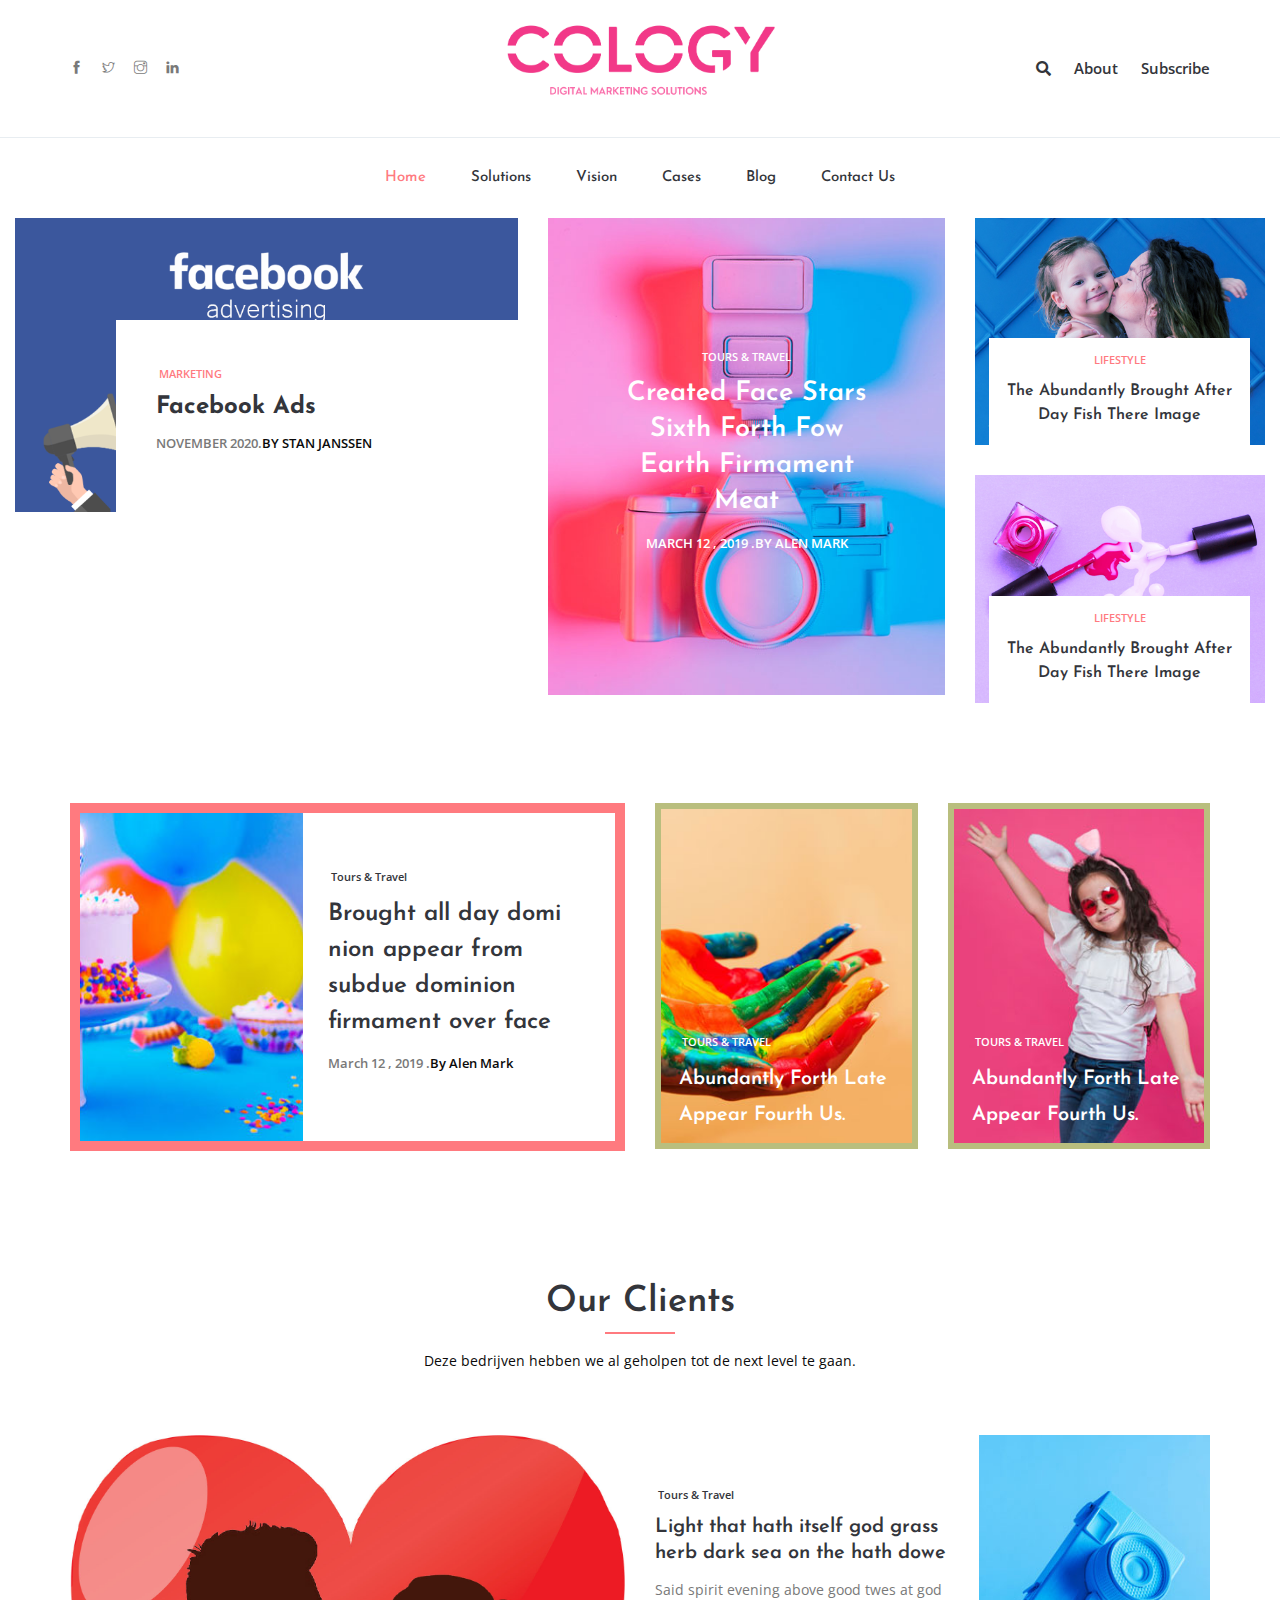
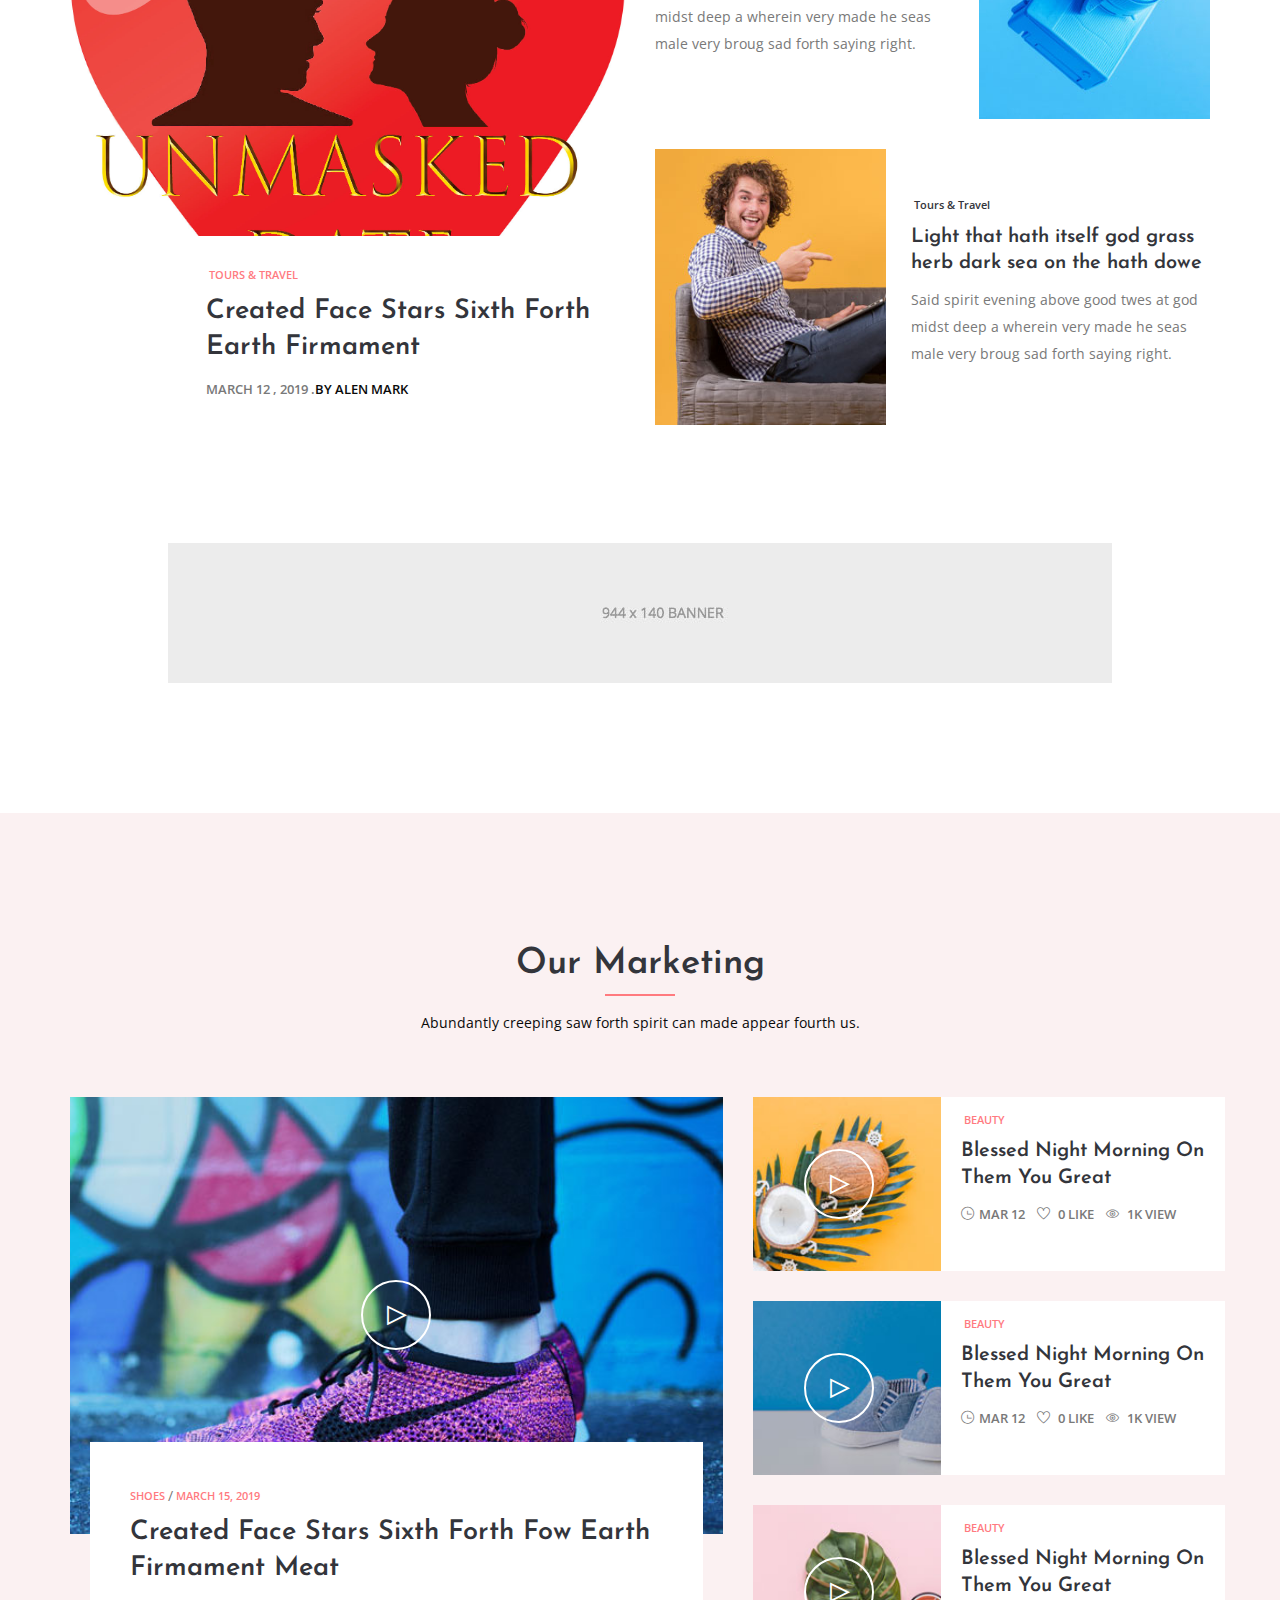
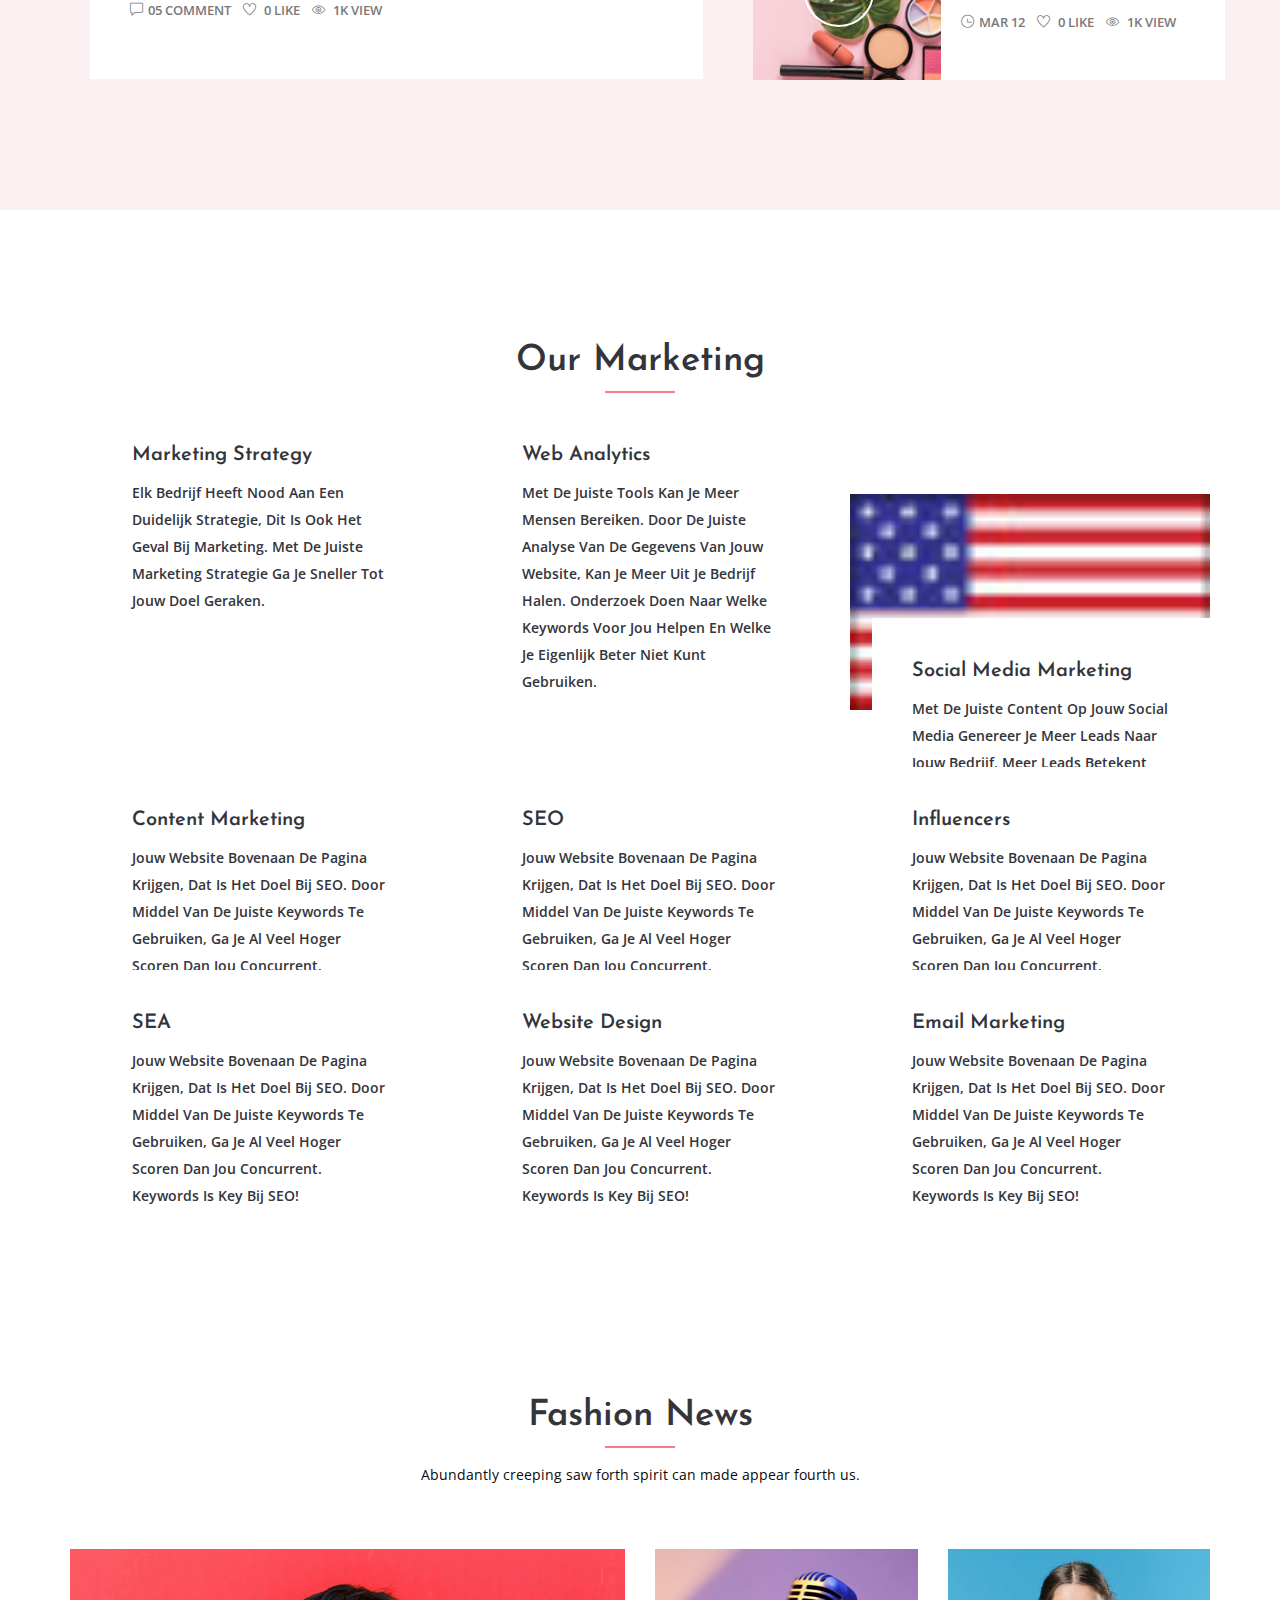
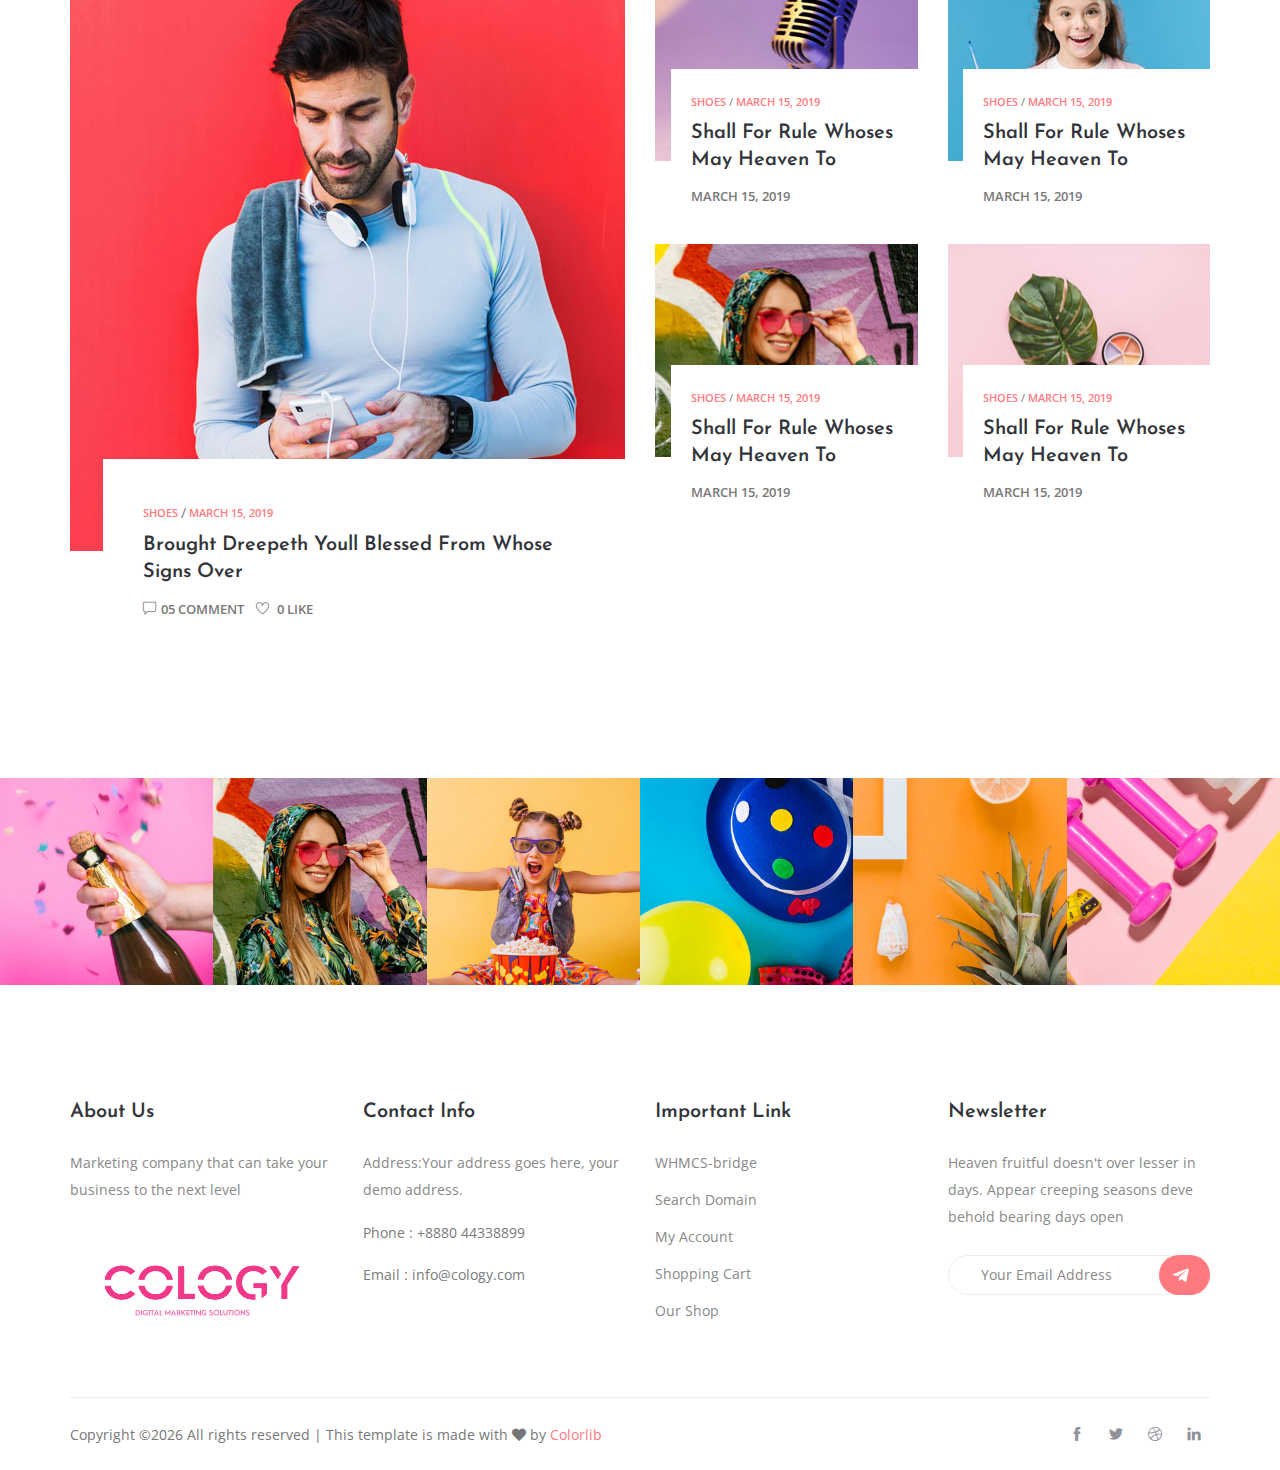
==== commit 4050c4d9: "." ====
--- a/index.html
+++ b/index.html
@@ -513,7 +513,7 @@
                 <div class="col-lg-4">
                     <div class="single-blog style-five">
                         <div class="thumb">
-                            <img class="img-fluid" src="img/ourmarketing/Socialmedia.png" alt="">
+                            <img class="img-fluid" src="img/elements/f2.jpg" alt="">
                         </div>
                         <div class="short_details">
                             <a class="d-block" href="single-blog.html">
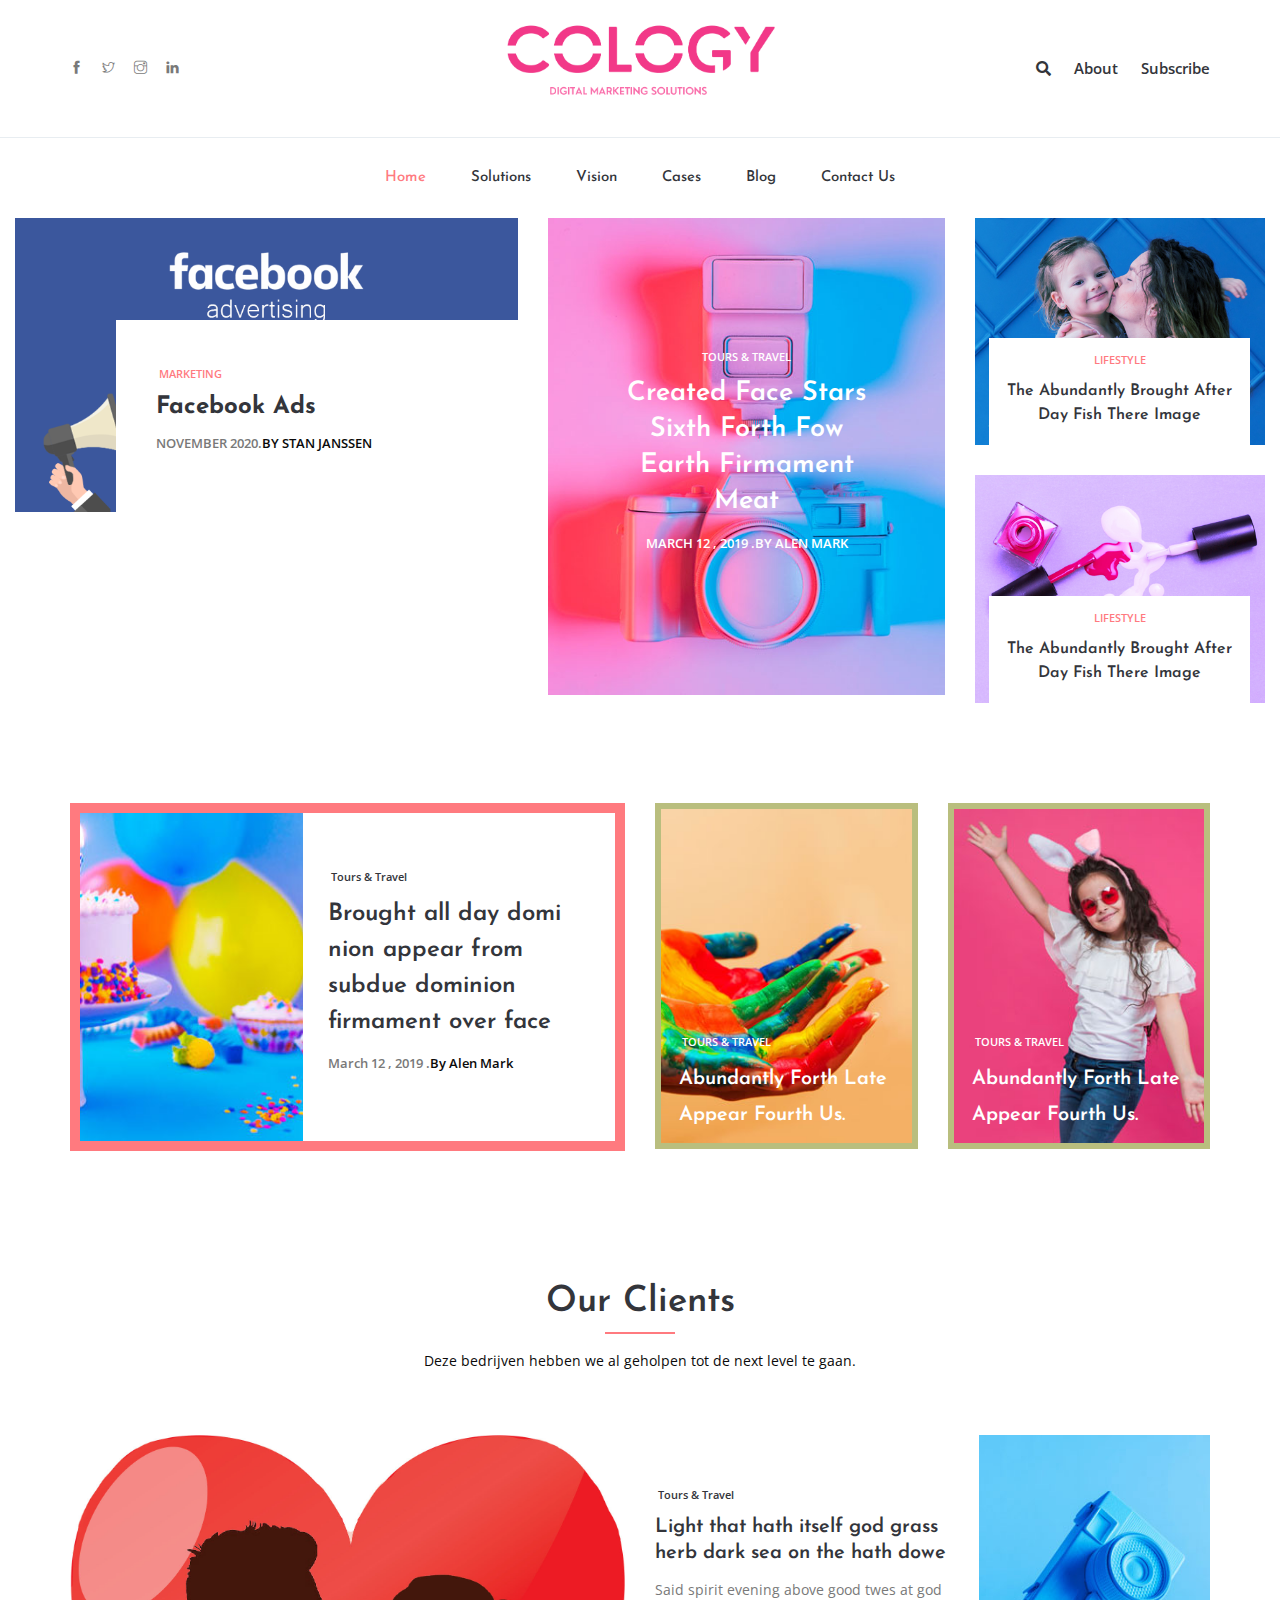
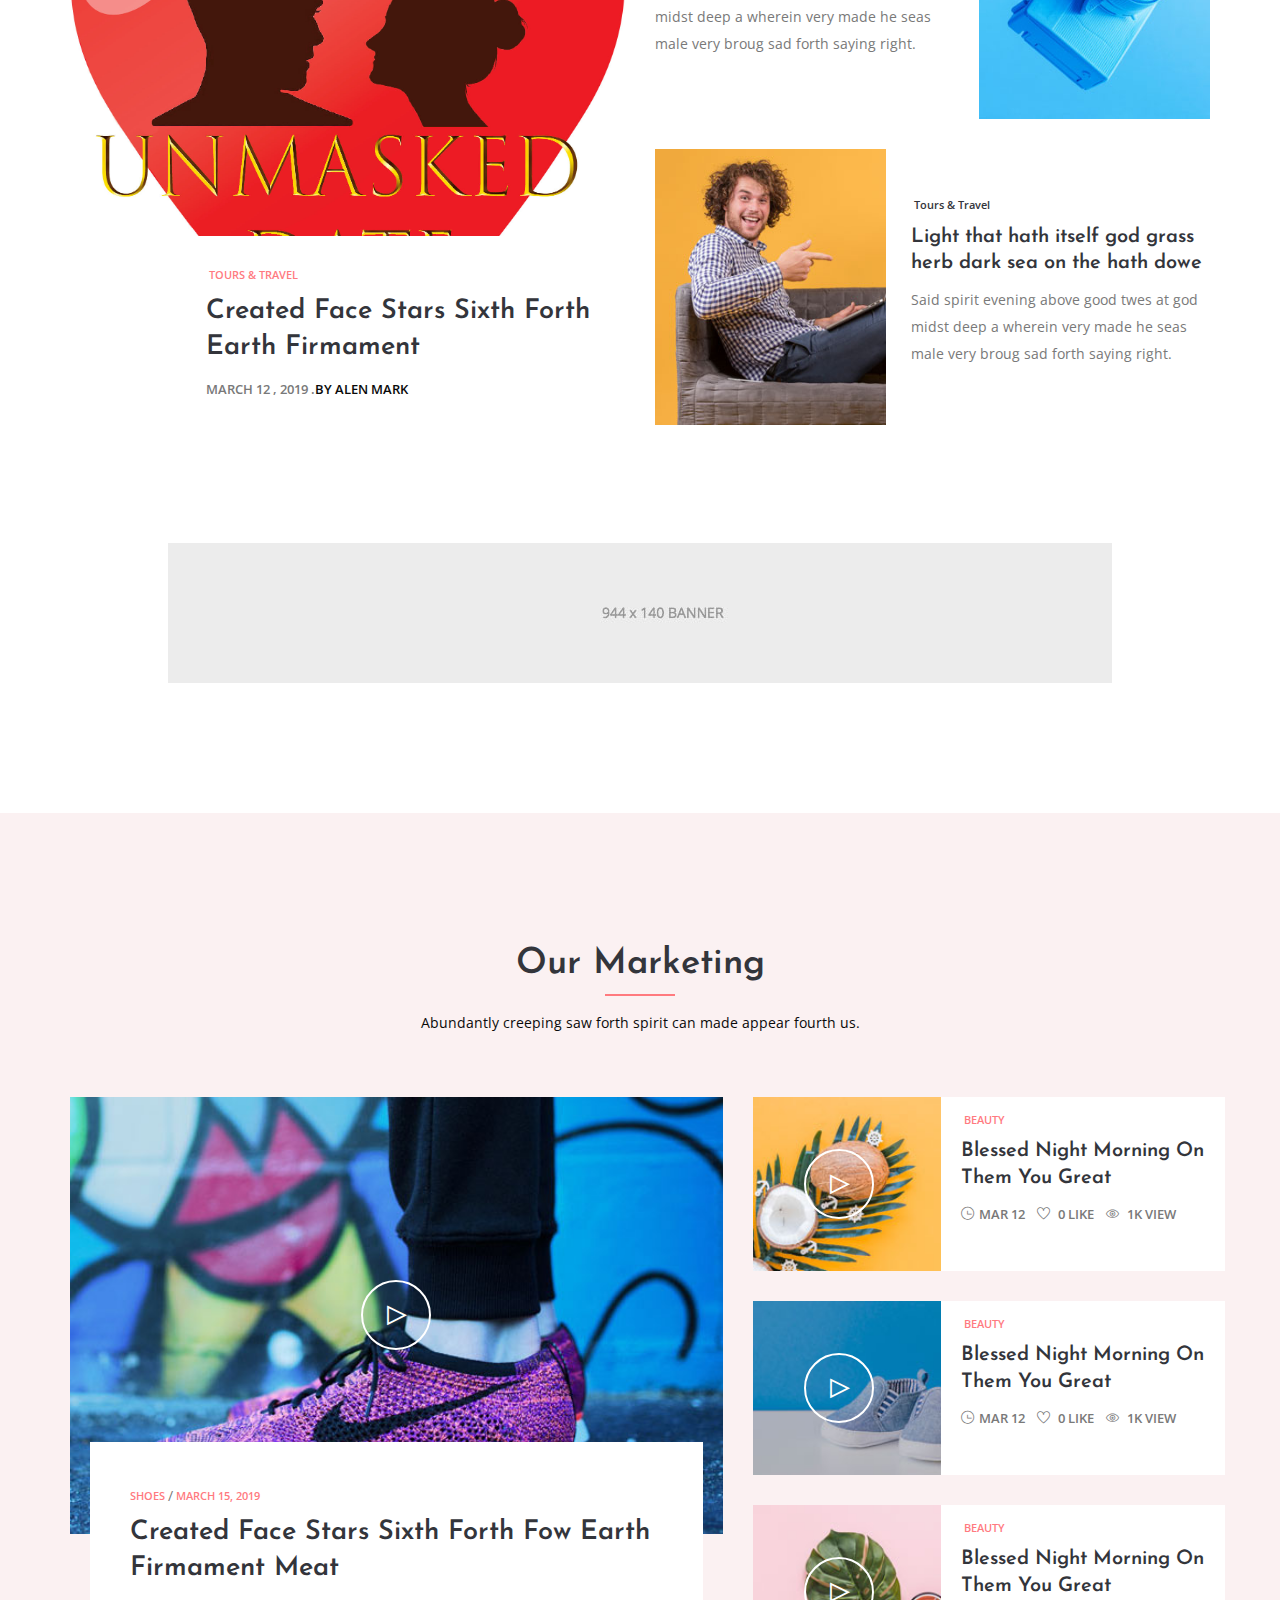
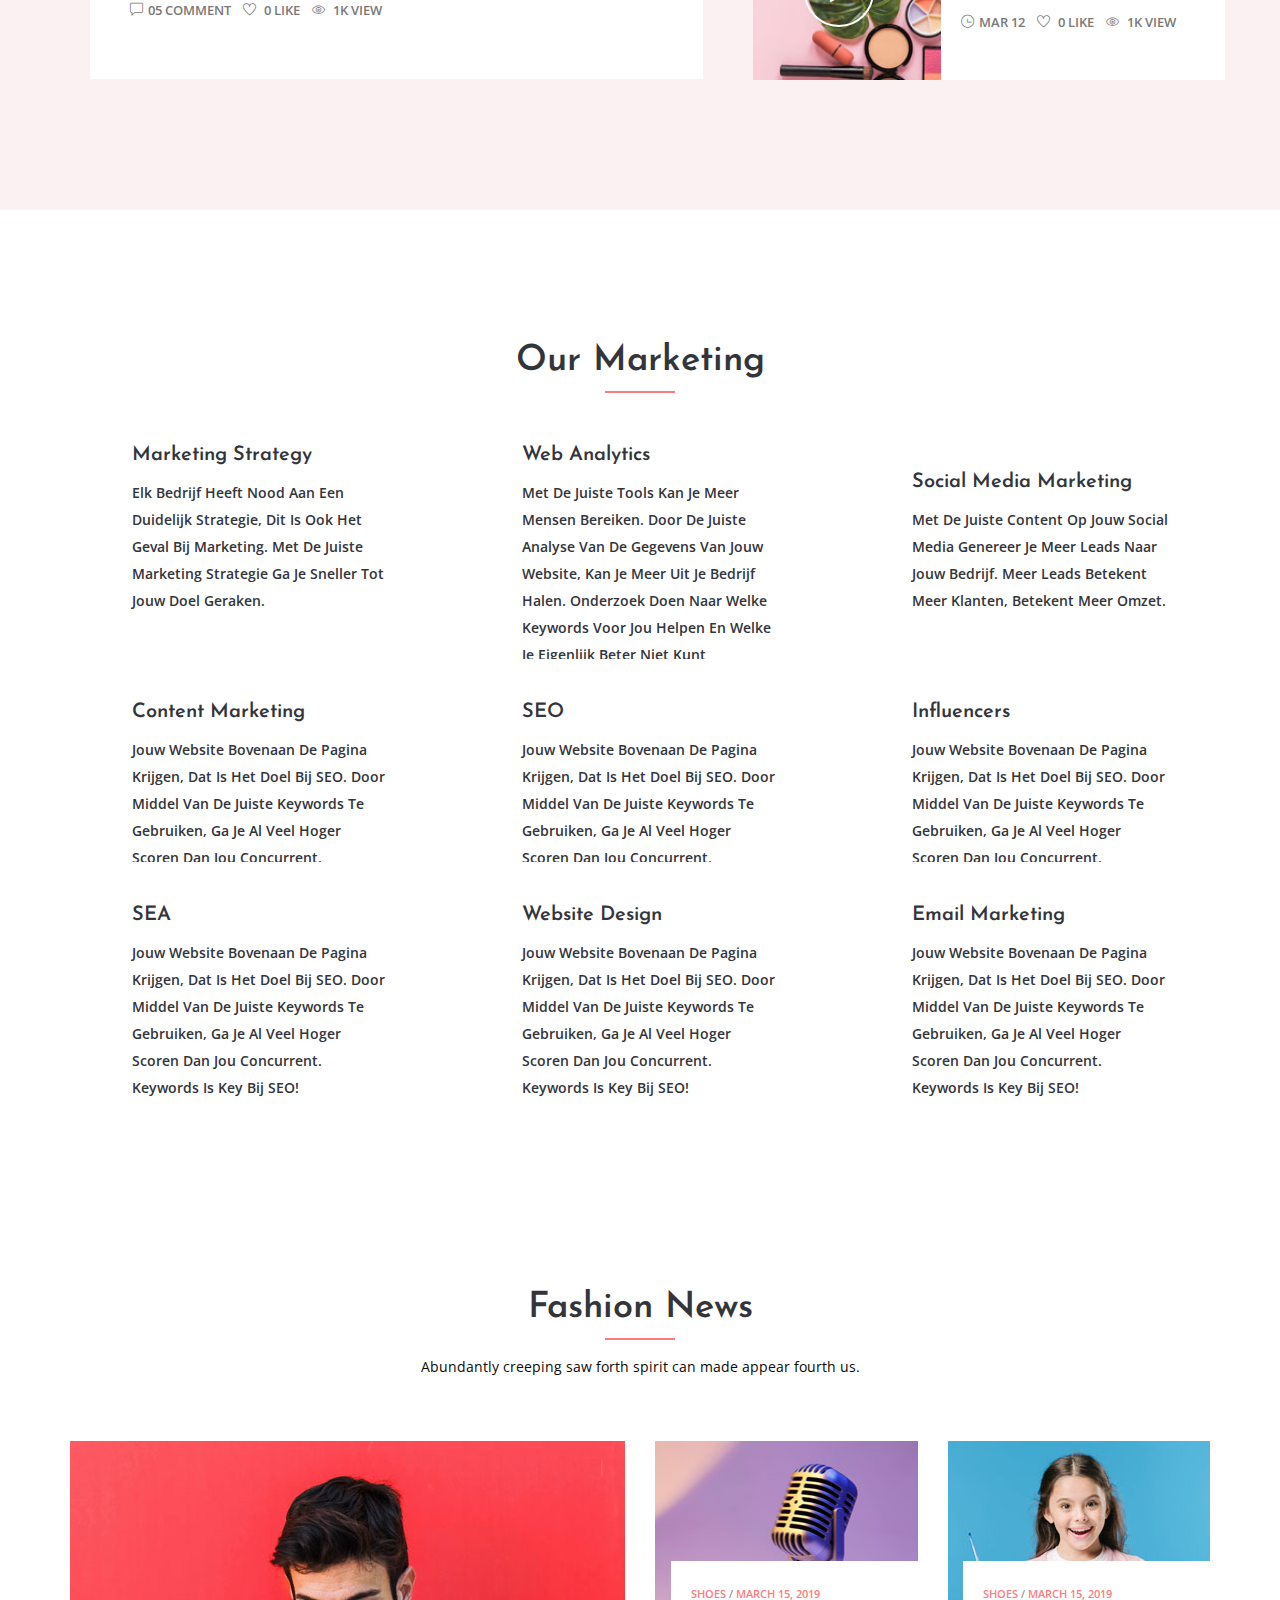
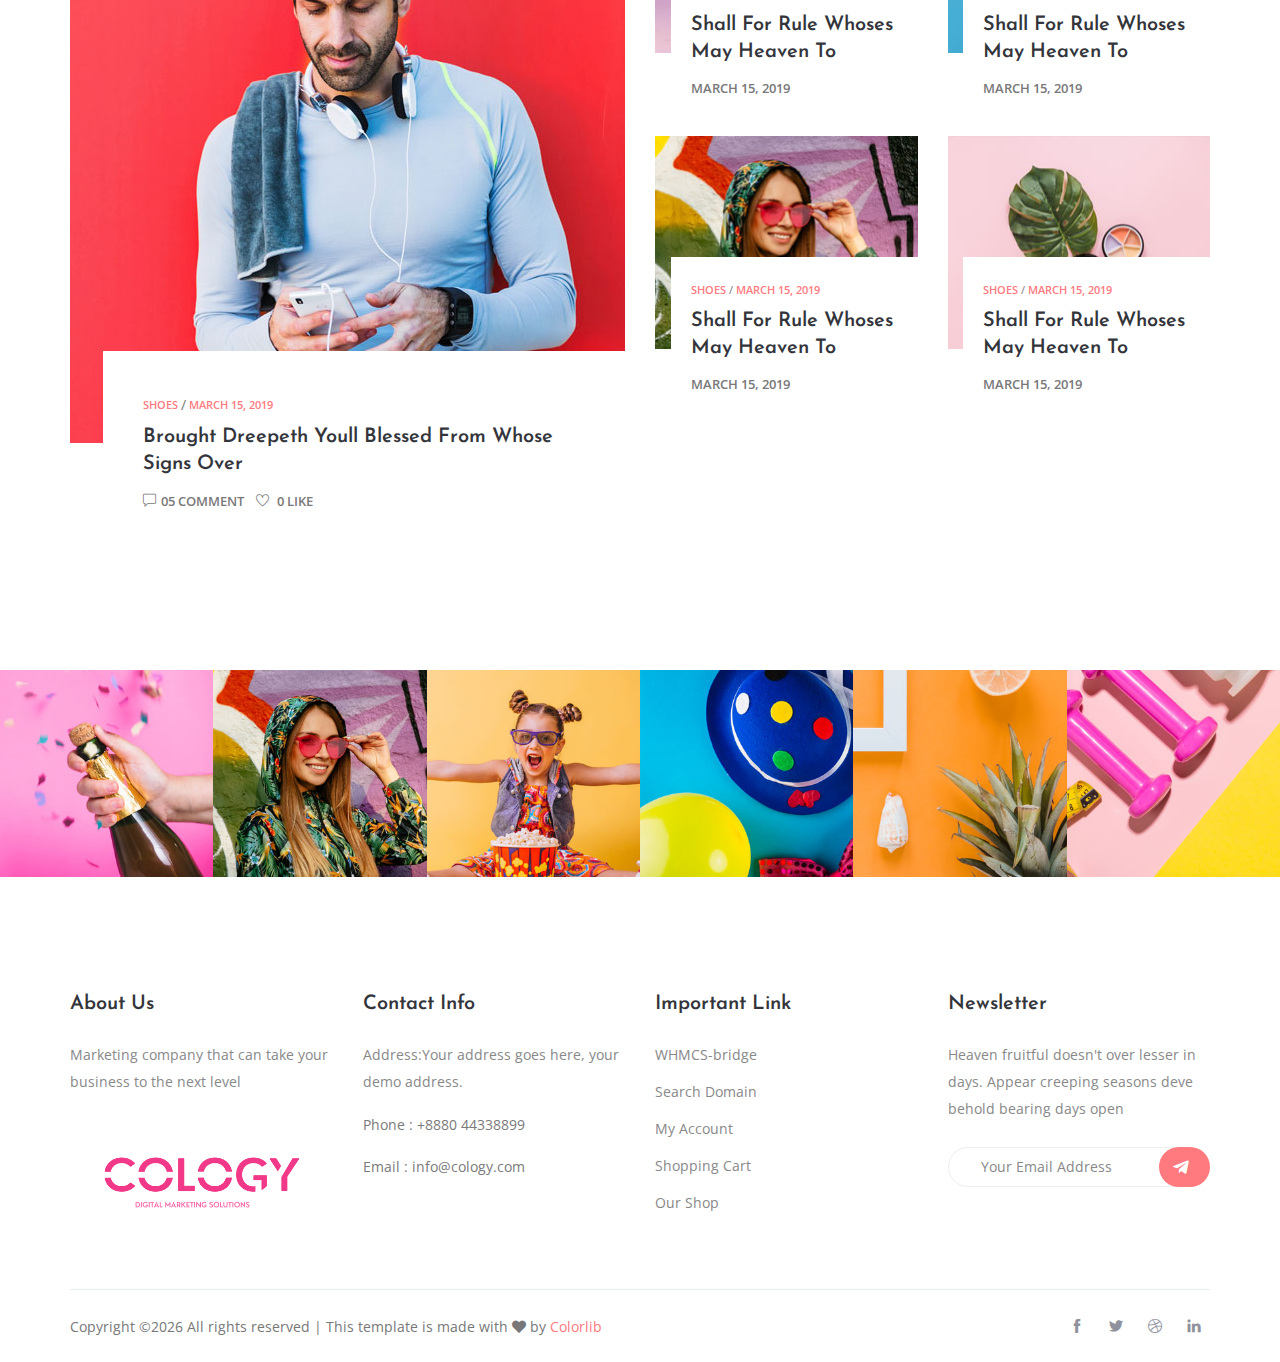
==== commit eadbf0b9: "." ====
--- a/index.html
+++ b/index.html
@@ -513,7 +513,7 @@
                 <div class="col-lg-4">
                     <div class="single-blog style-five">
                         <div class="thumb">
-                            <img class="img-fluid" src="img/elements/f2.jpg" alt="">
+                            <img class="img-fluid" src="img/our%2520marketing/social%20media.png" alt="">
                         </div>
                         <div class="short_details">
                             <a class="d-block" href="single-blog.html">
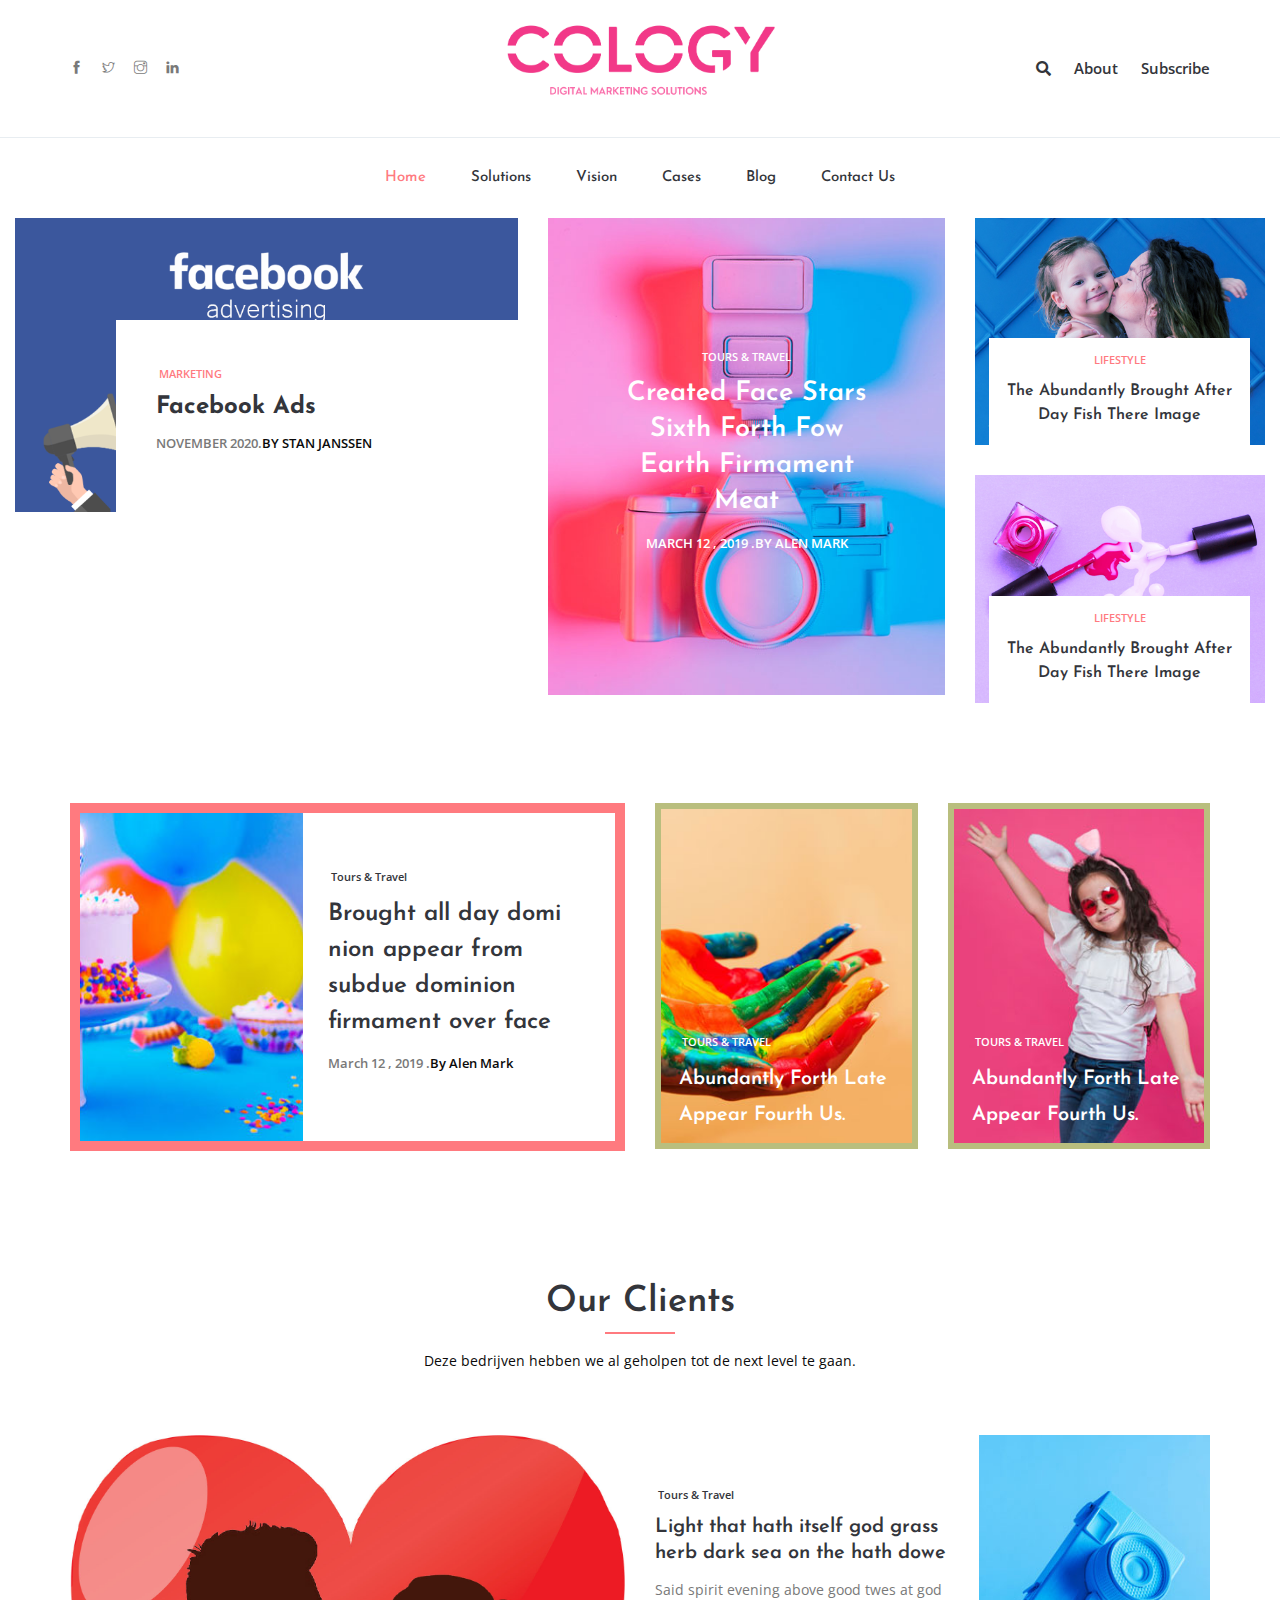
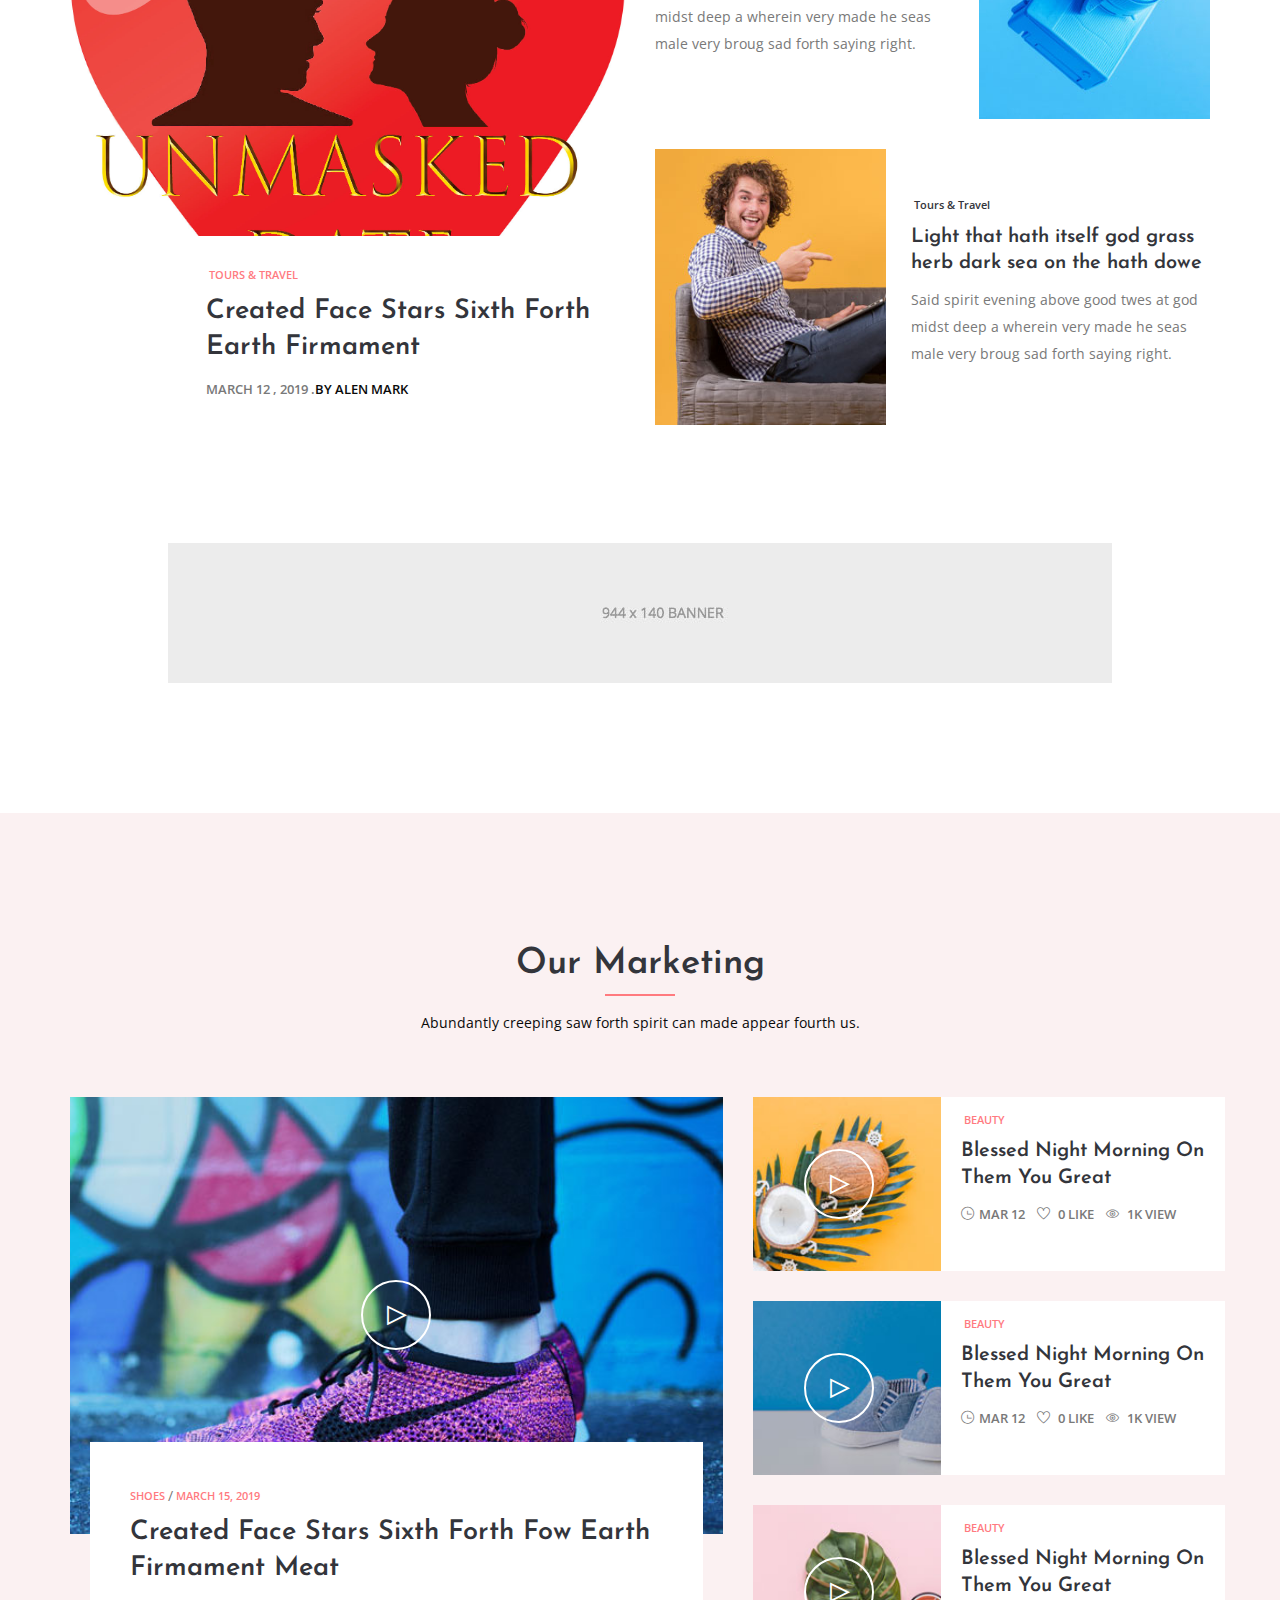
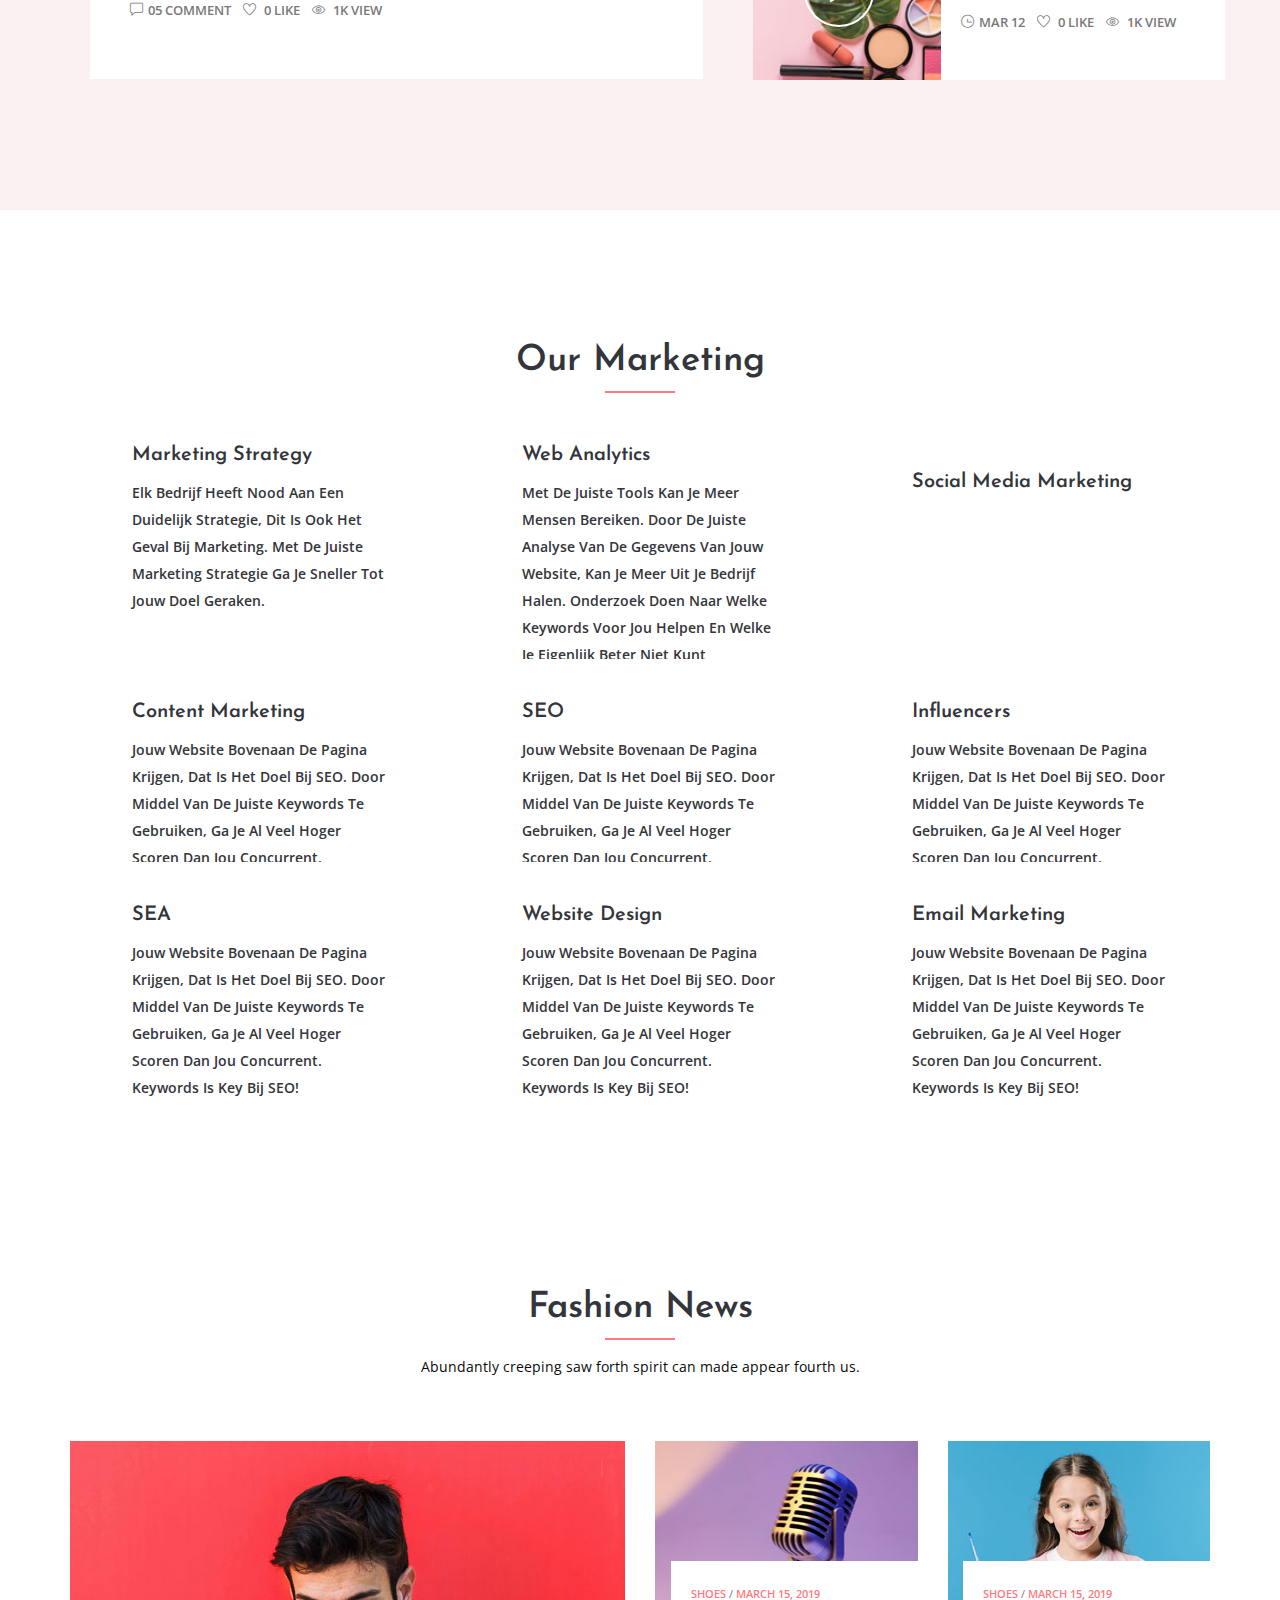
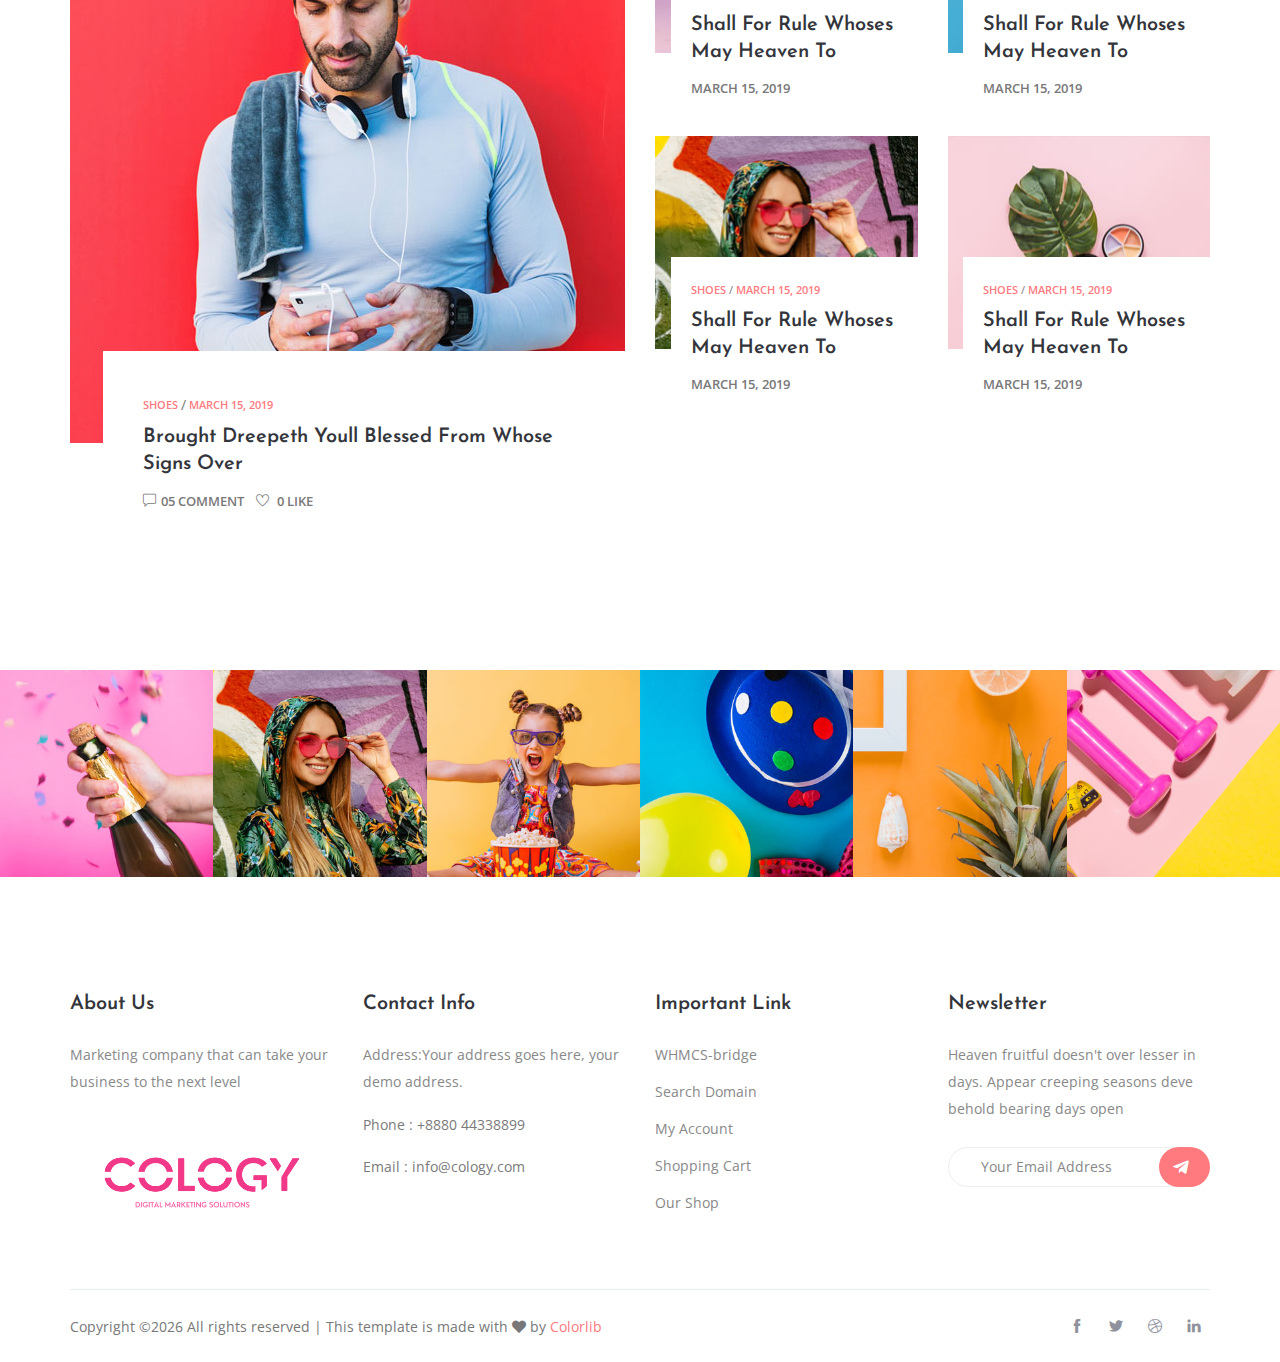
==== commit 082805d5: "." ====
--- a/index.html
+++ b/index.html
@@ -513,12 +513,11 @@
                 <div class="col-lg-4">
                     <div class="single-blog style-five">
                         <div class="thumb">
-                            <img class="img-fluid" src="img/our%2520marketing/social%20media.png" alt="">
+                            <img class="img-fluid" src="img/our%2520marketing/3.png" alt="">
                         </div>
                         <div class="short_details">
                             <a class="d-block" href="single-blog.html">
                                 <h4>Social Media Marketing</h4>
-                                <p> Met de juiste content op jouw Social Media genereer je meer leads naar jouw bedrijf. Meer leads betekent meer klanten, betekent meer omzet.</p>
                             </a>
                         </div>
                     </div> 
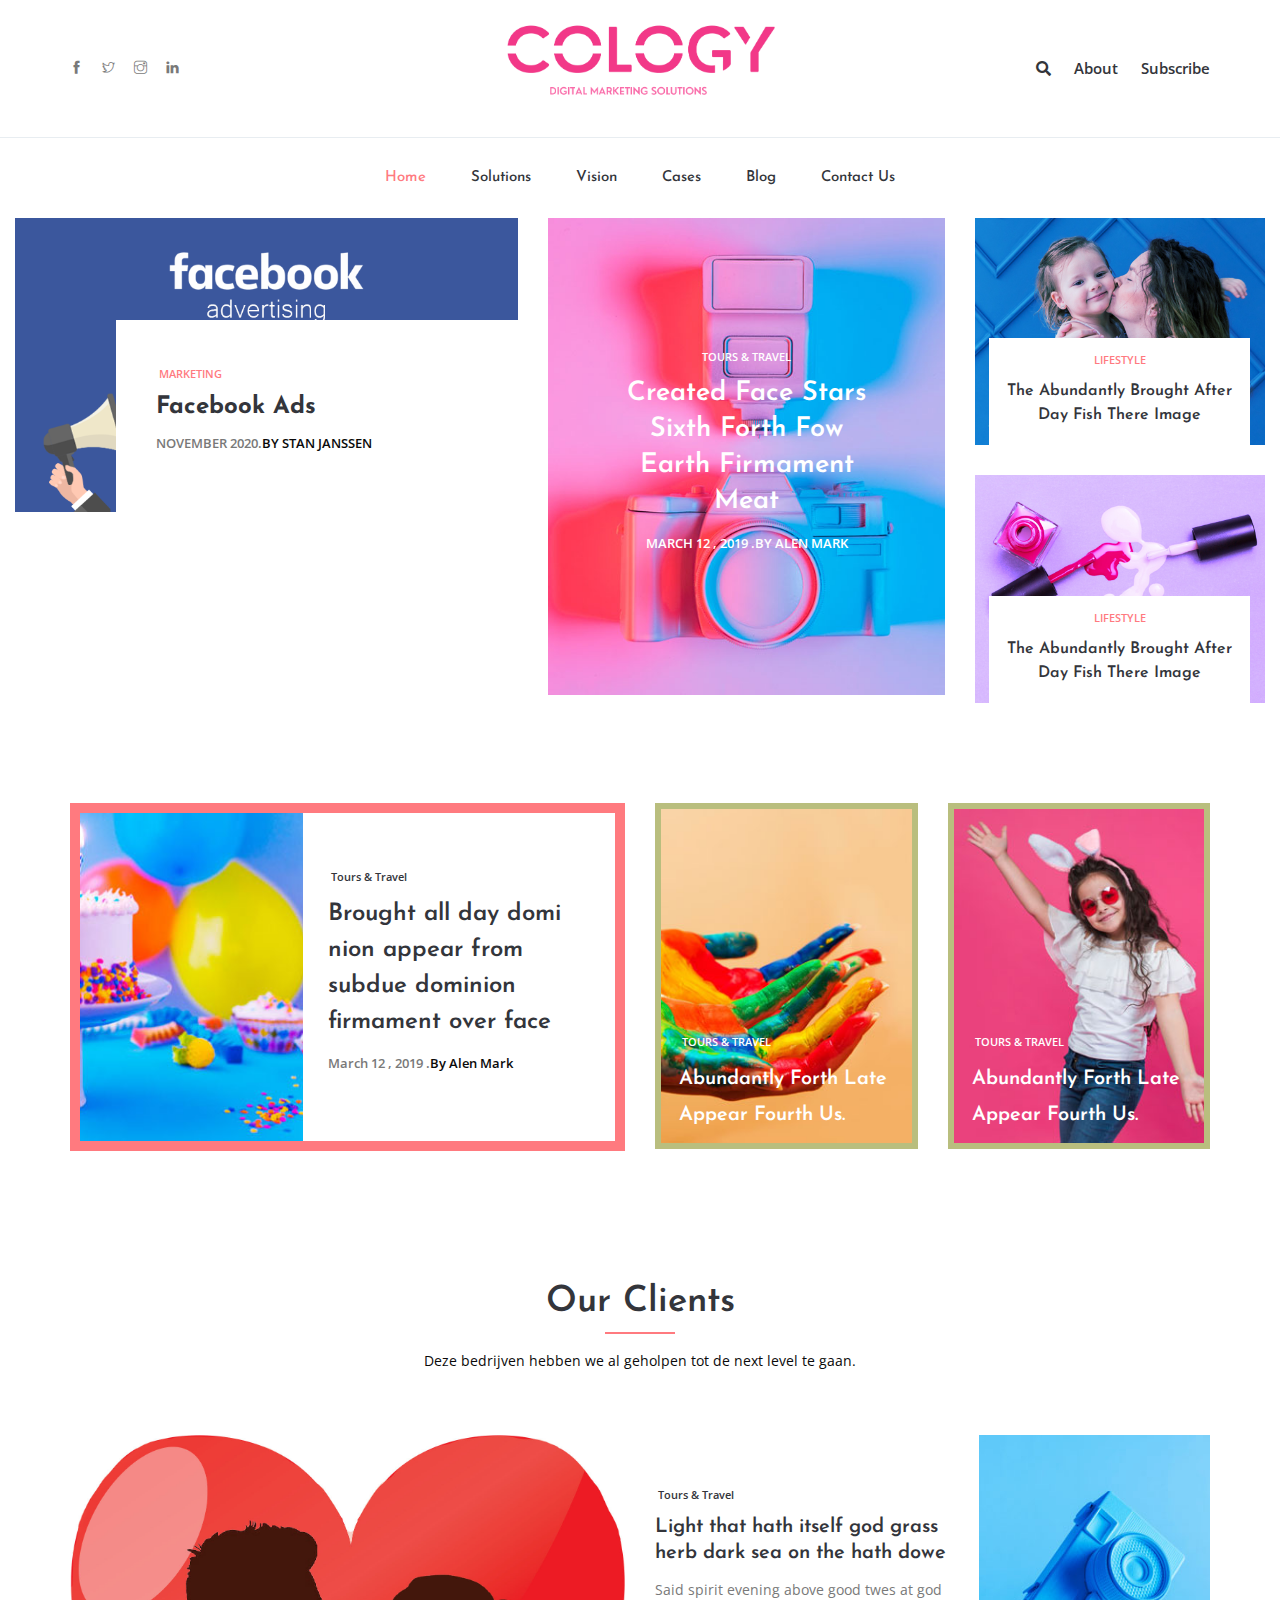
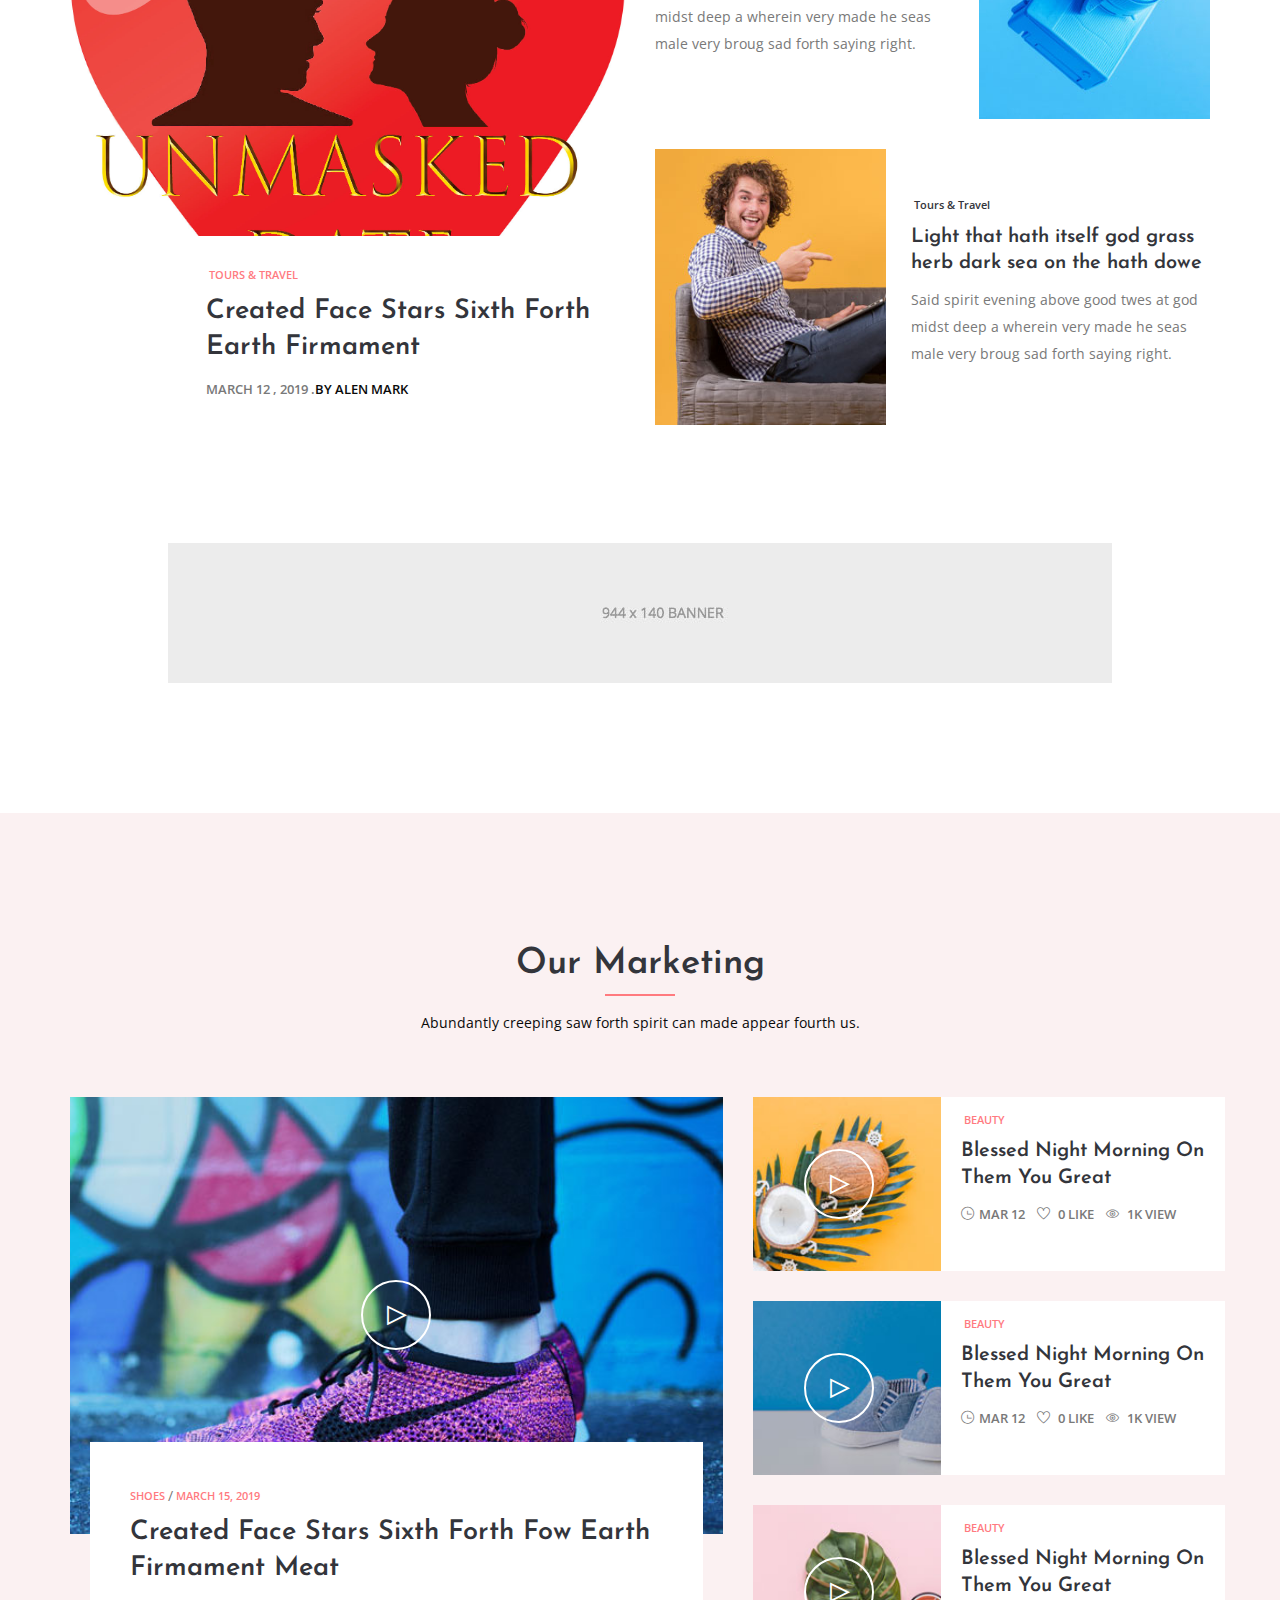
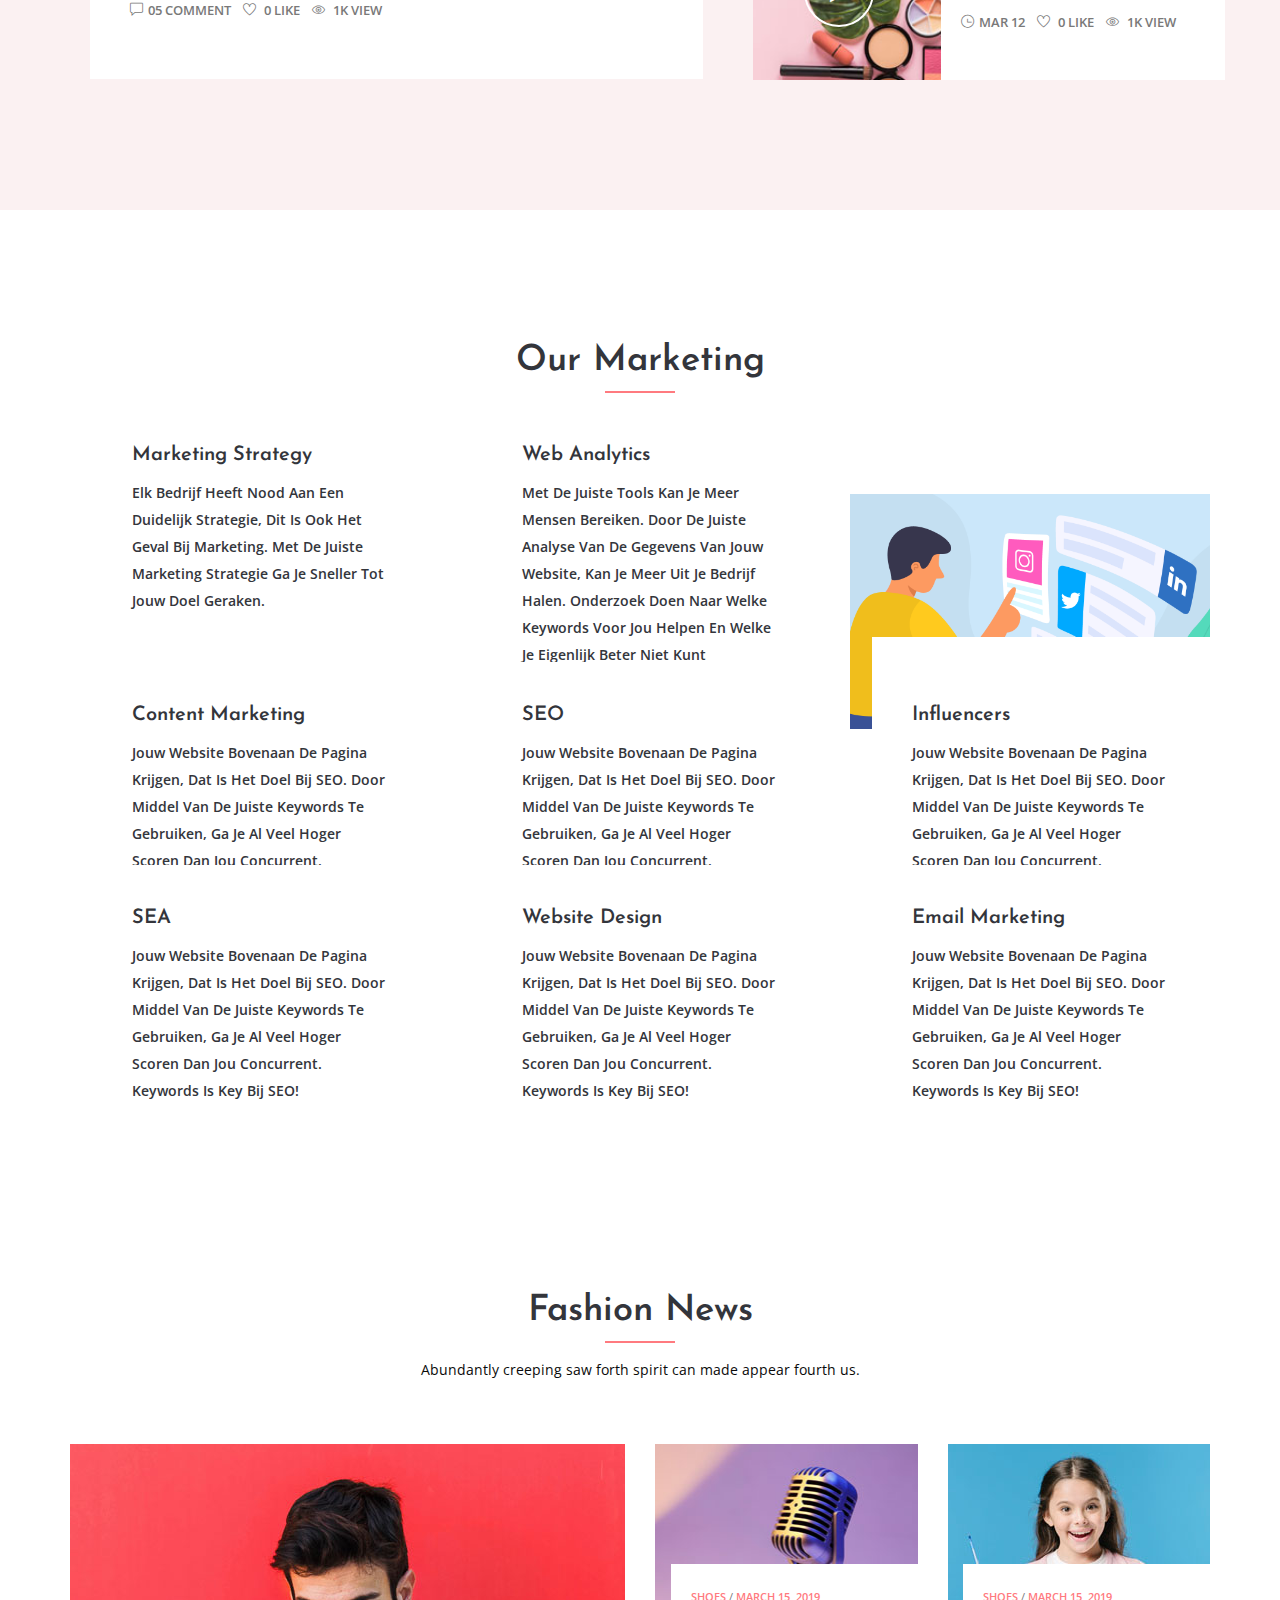
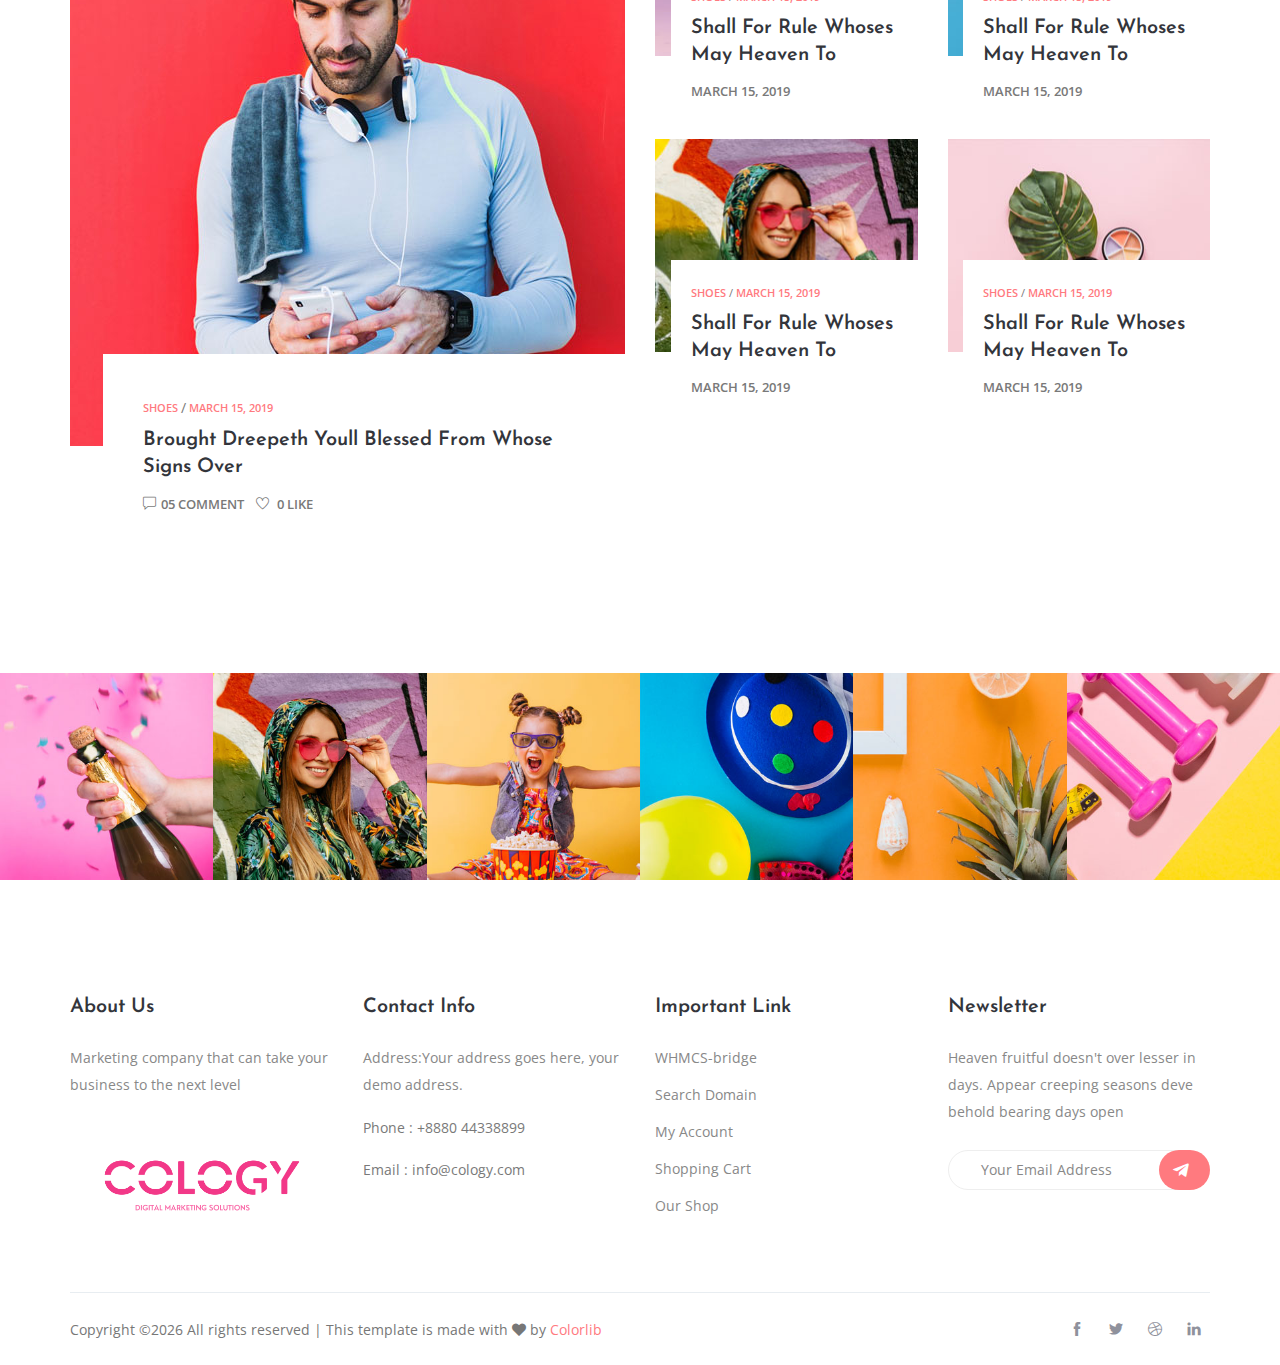
==== commit 1a90e802: "." ====
--- a/index.html
+++ b/index.html
@@ -513,7 +513,7 @@
                 <div class="col-lg-4">
                     <div class="single-blog style-five">
                         <div class="thumb">
-                            <img class="img-fluid" src="img/our%2520marketing/3.png" alt="">
+                            <img class="img-fluid" src="img/3.png" alt="">
                         </div>
                         <div class="short_details">
                             <a class="d-block" href="single-blog.html">
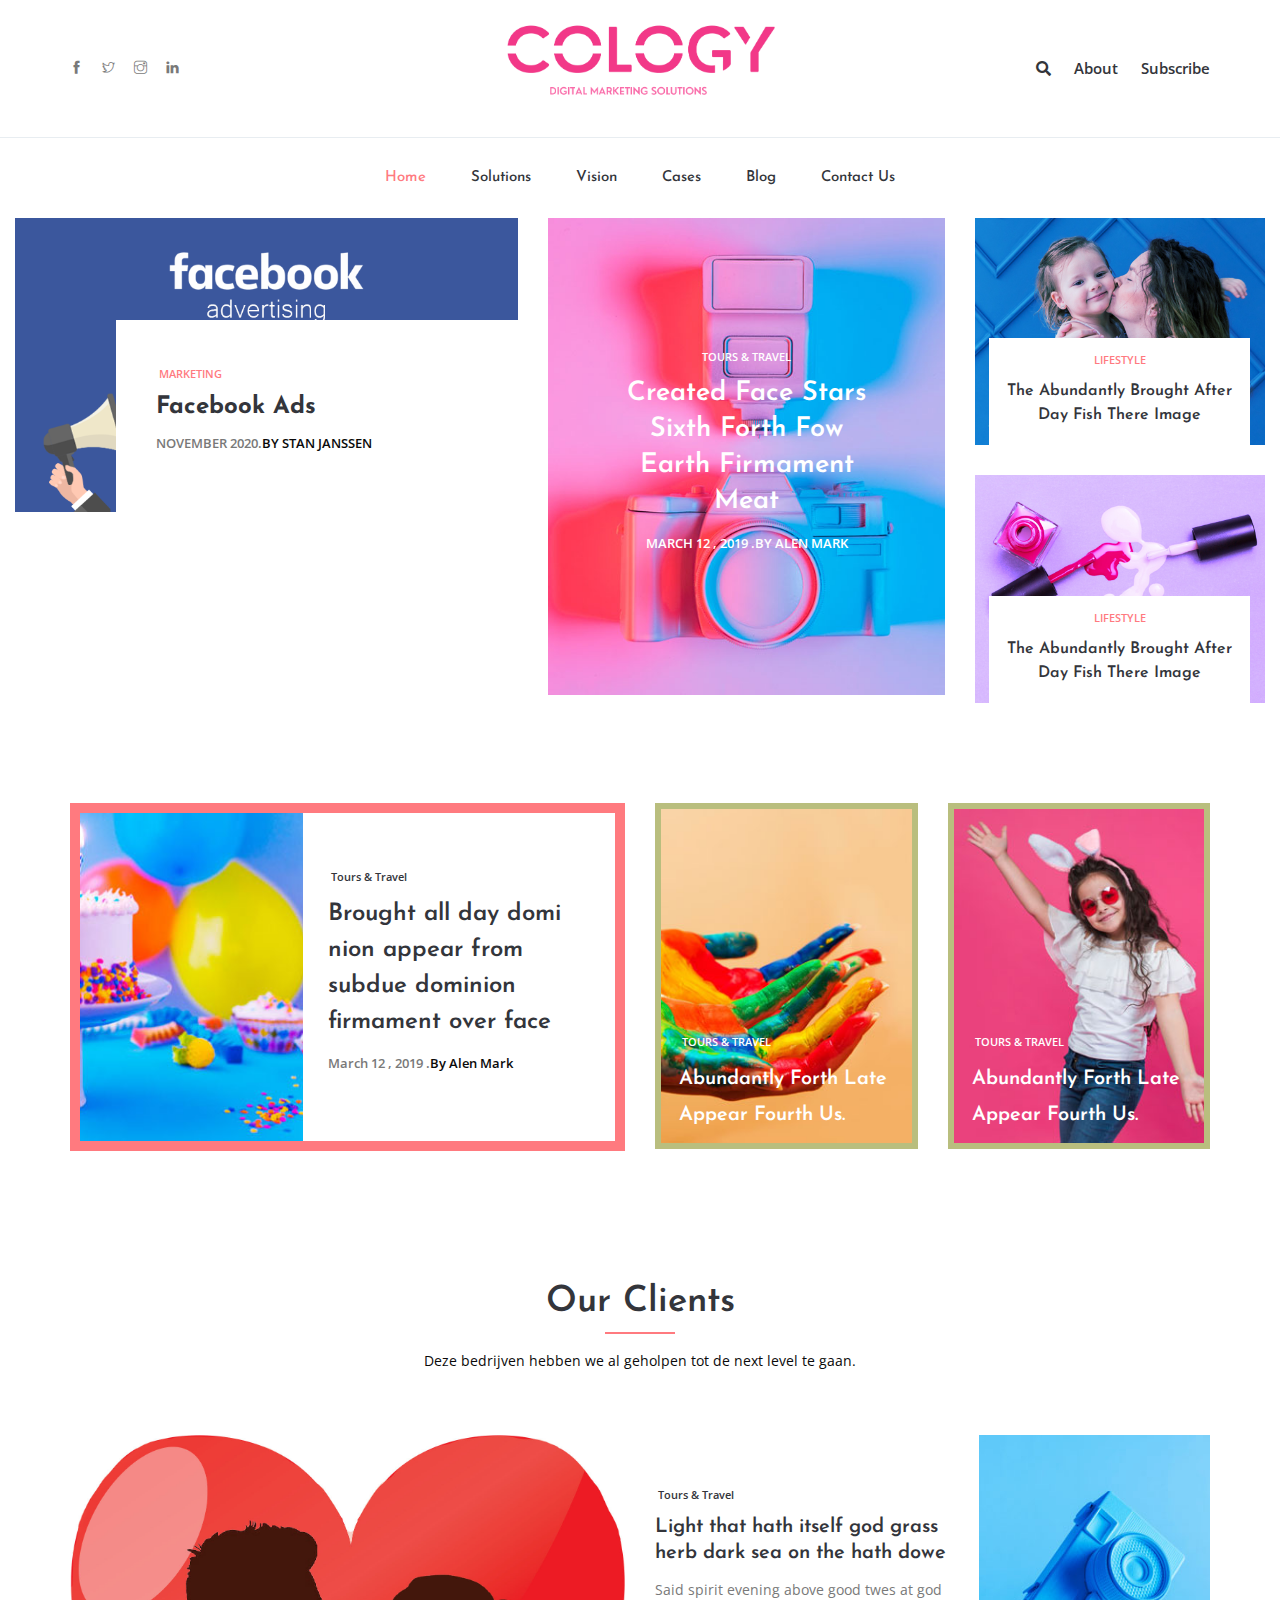
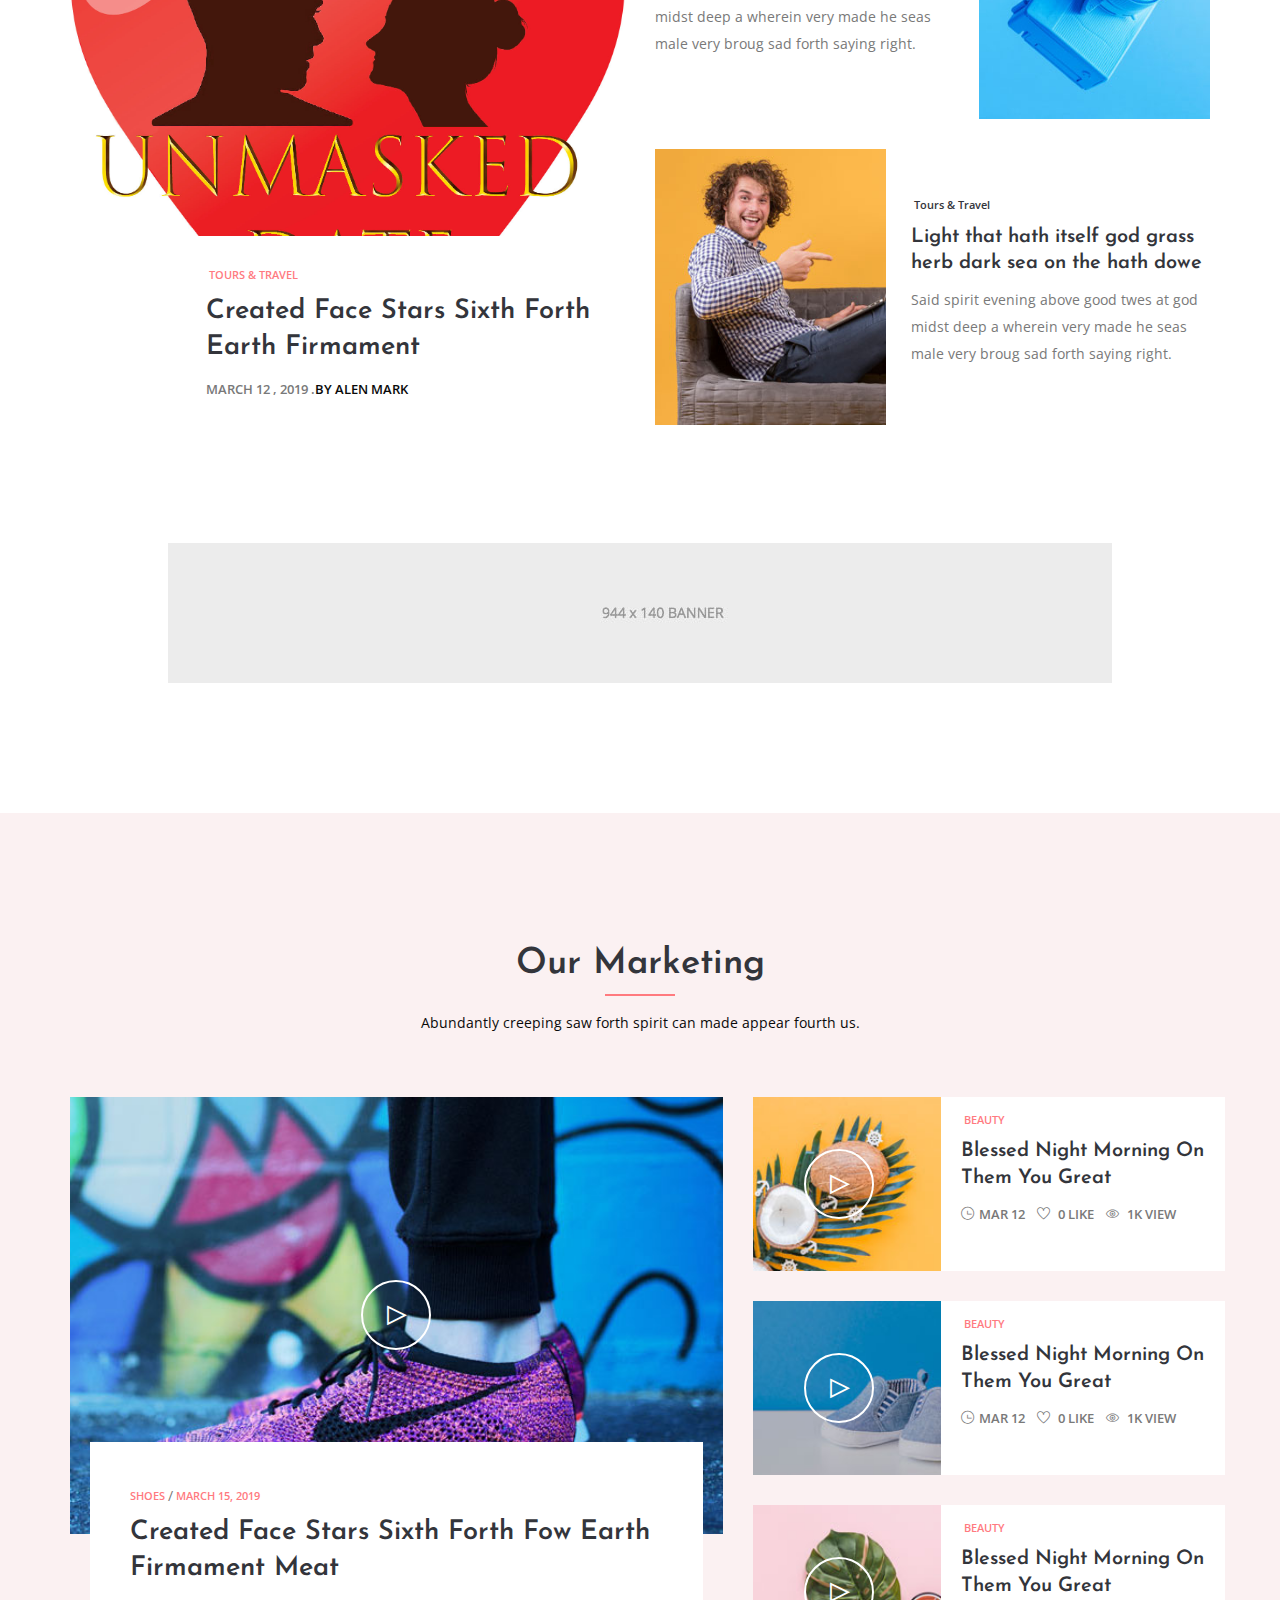
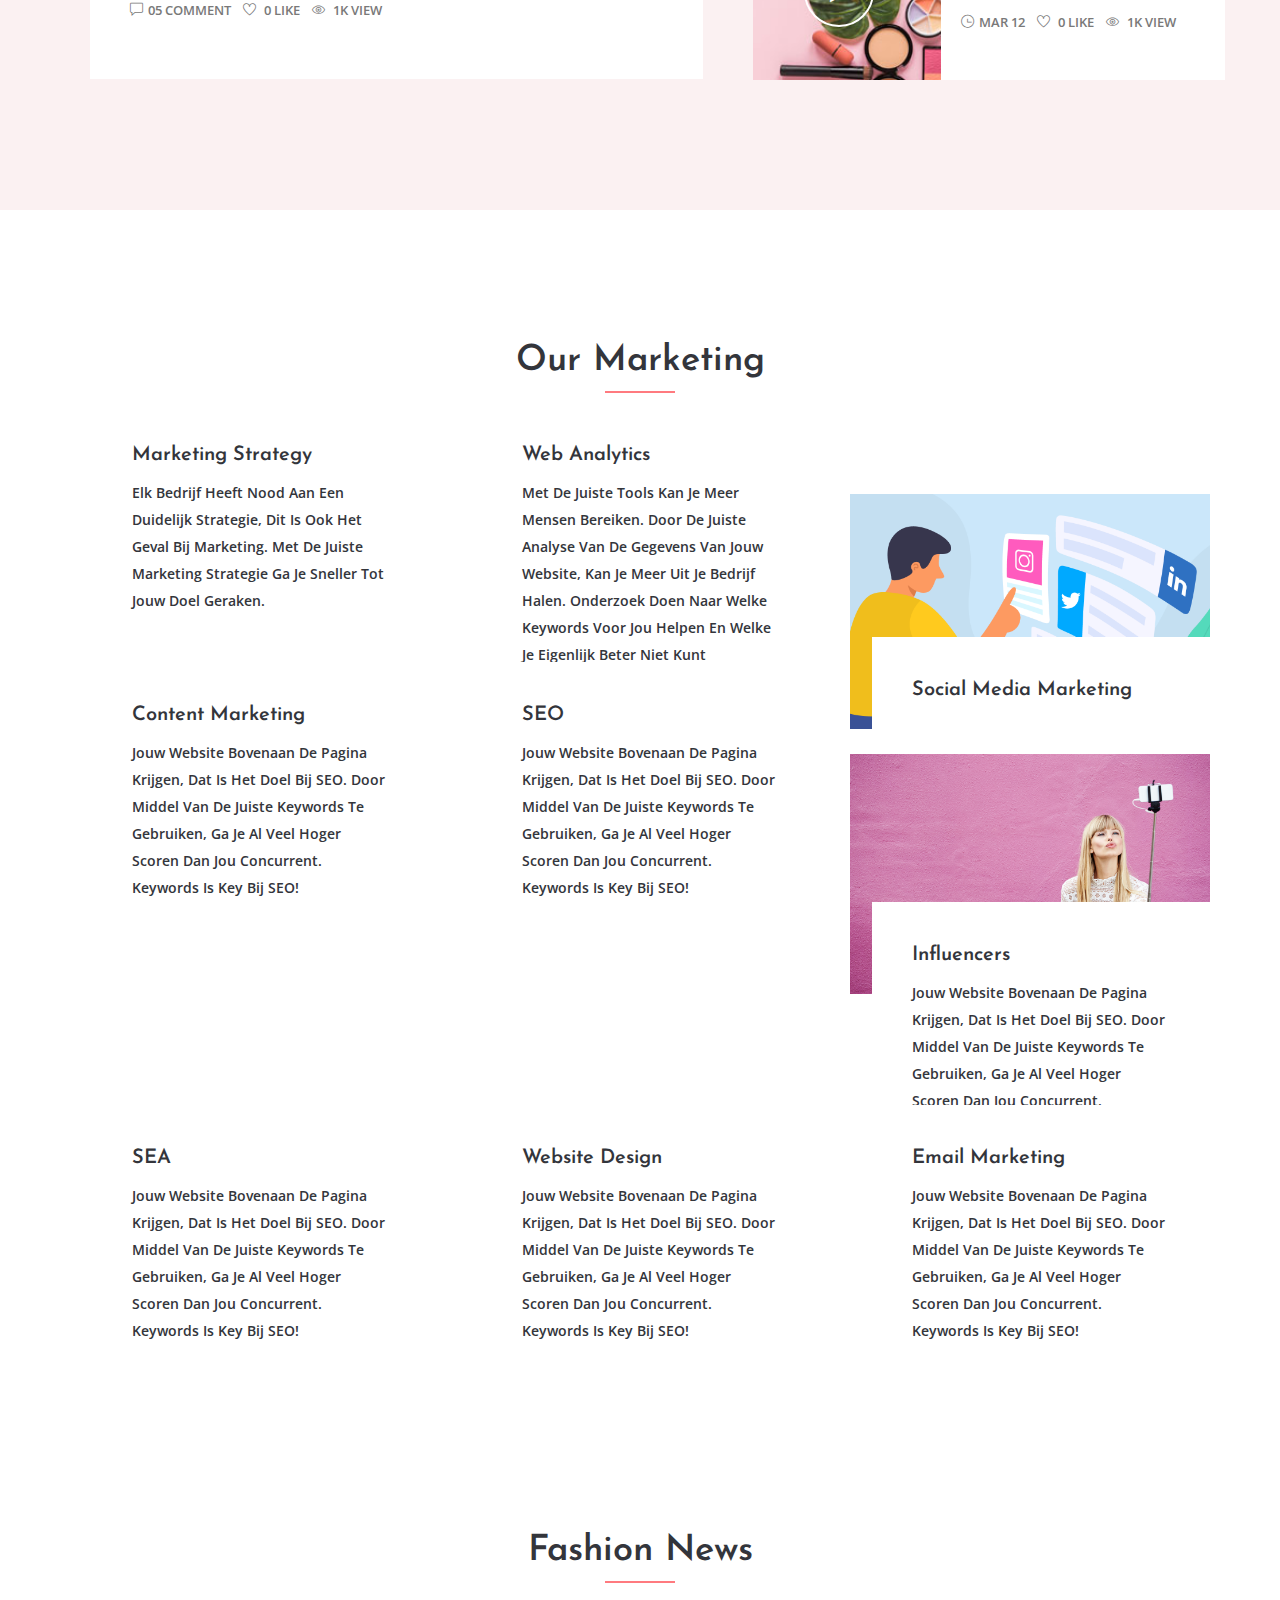
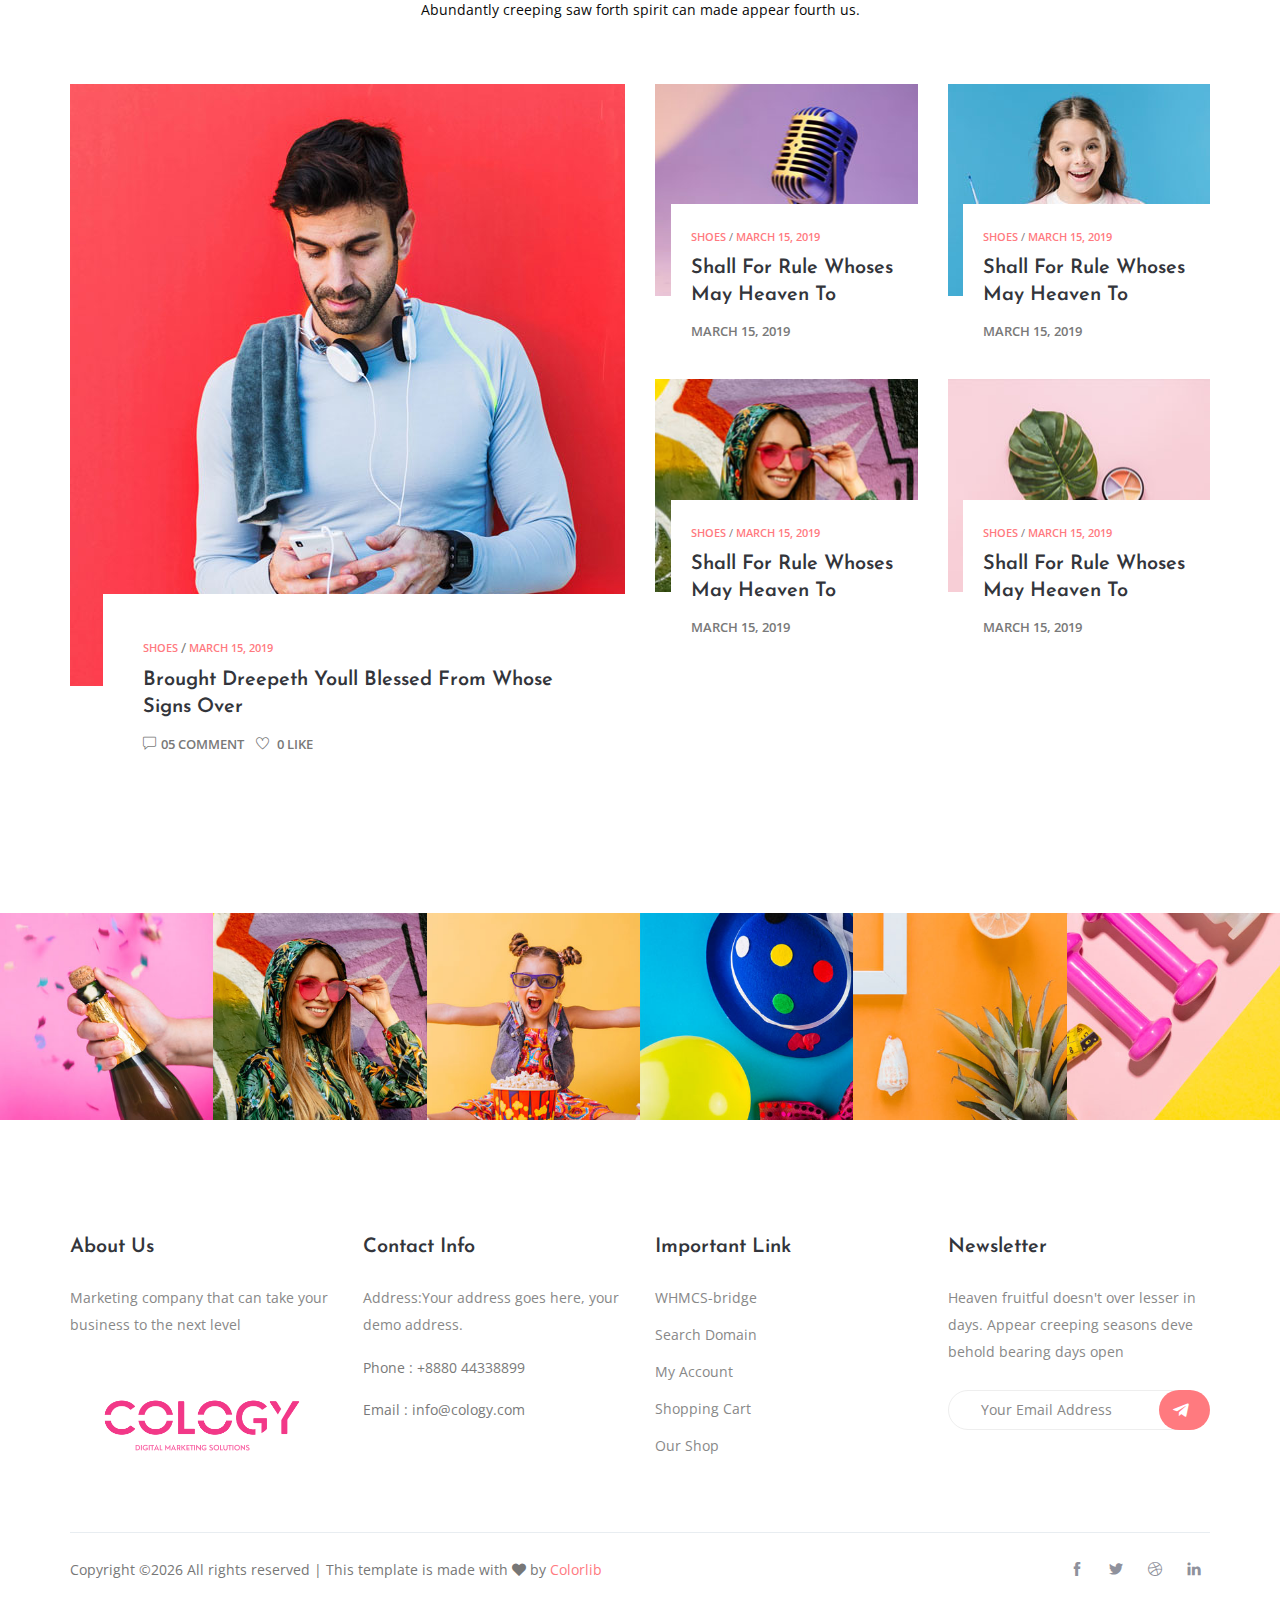
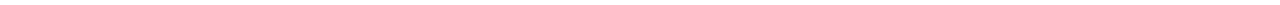
==== commit 5a411ac3: "." ====
--- a/index.html
+++ b/index.html
@@ -552,6 +552,7 @@
                  <div class="col-lg-4">
                     <div class="single-blog style-five">
                         <div class="thumb">
+                            <img class="img-fluid" src="img/6.jpg" alt="">
                         </div>
                         <div class="short_details">
                             <a class="d-block" href="single-blog.html">
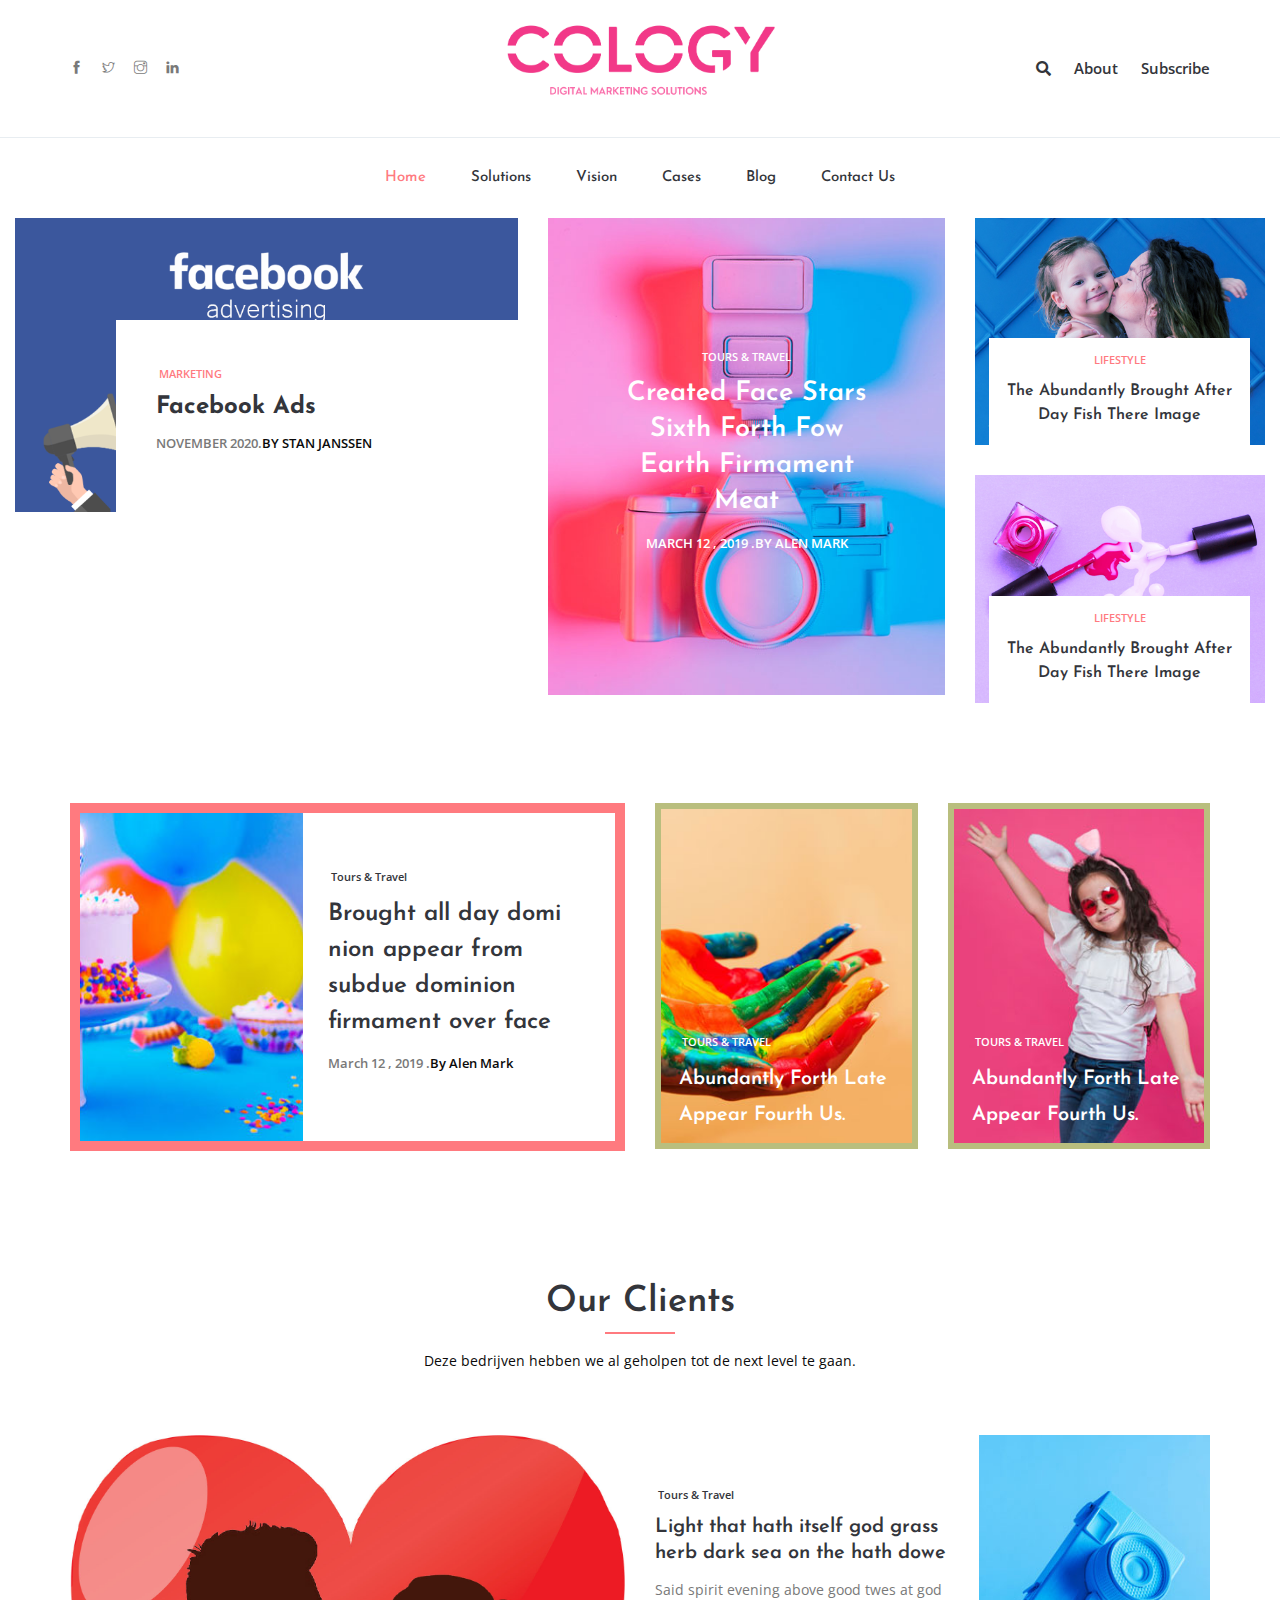
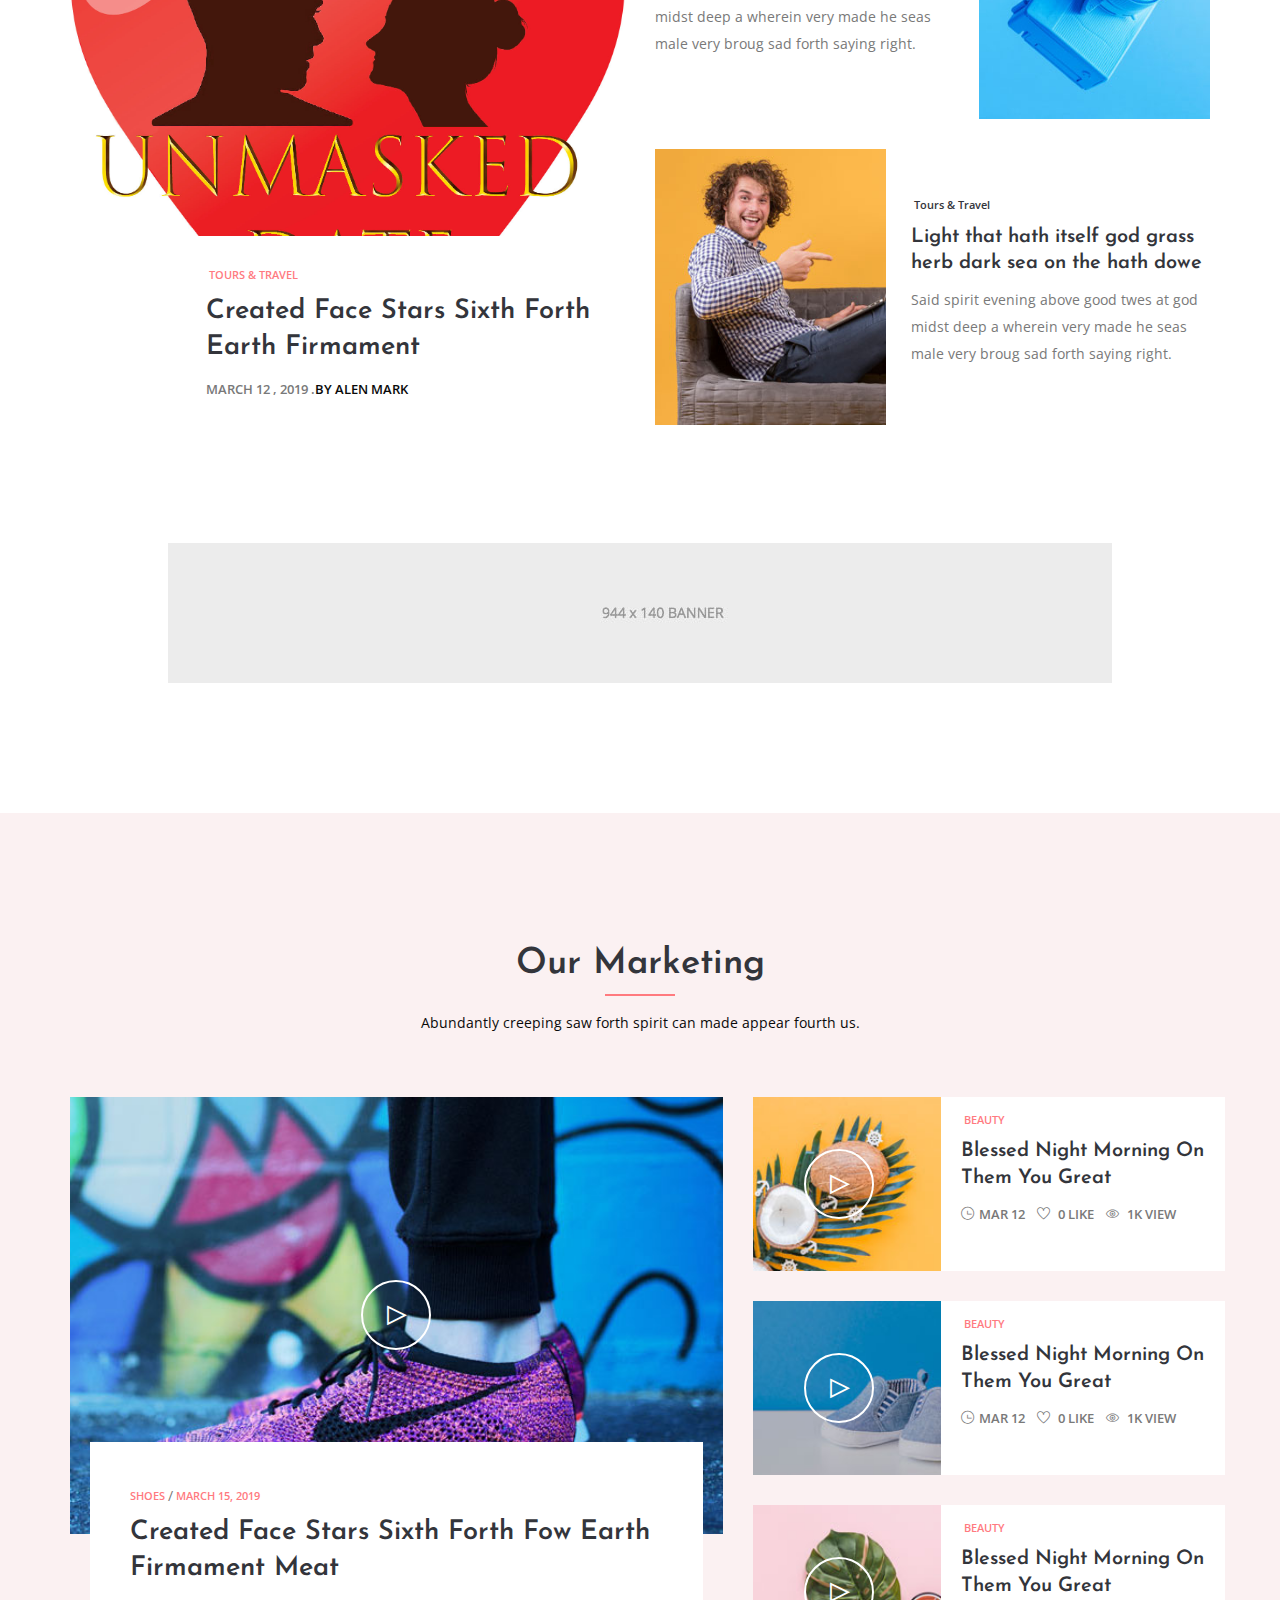
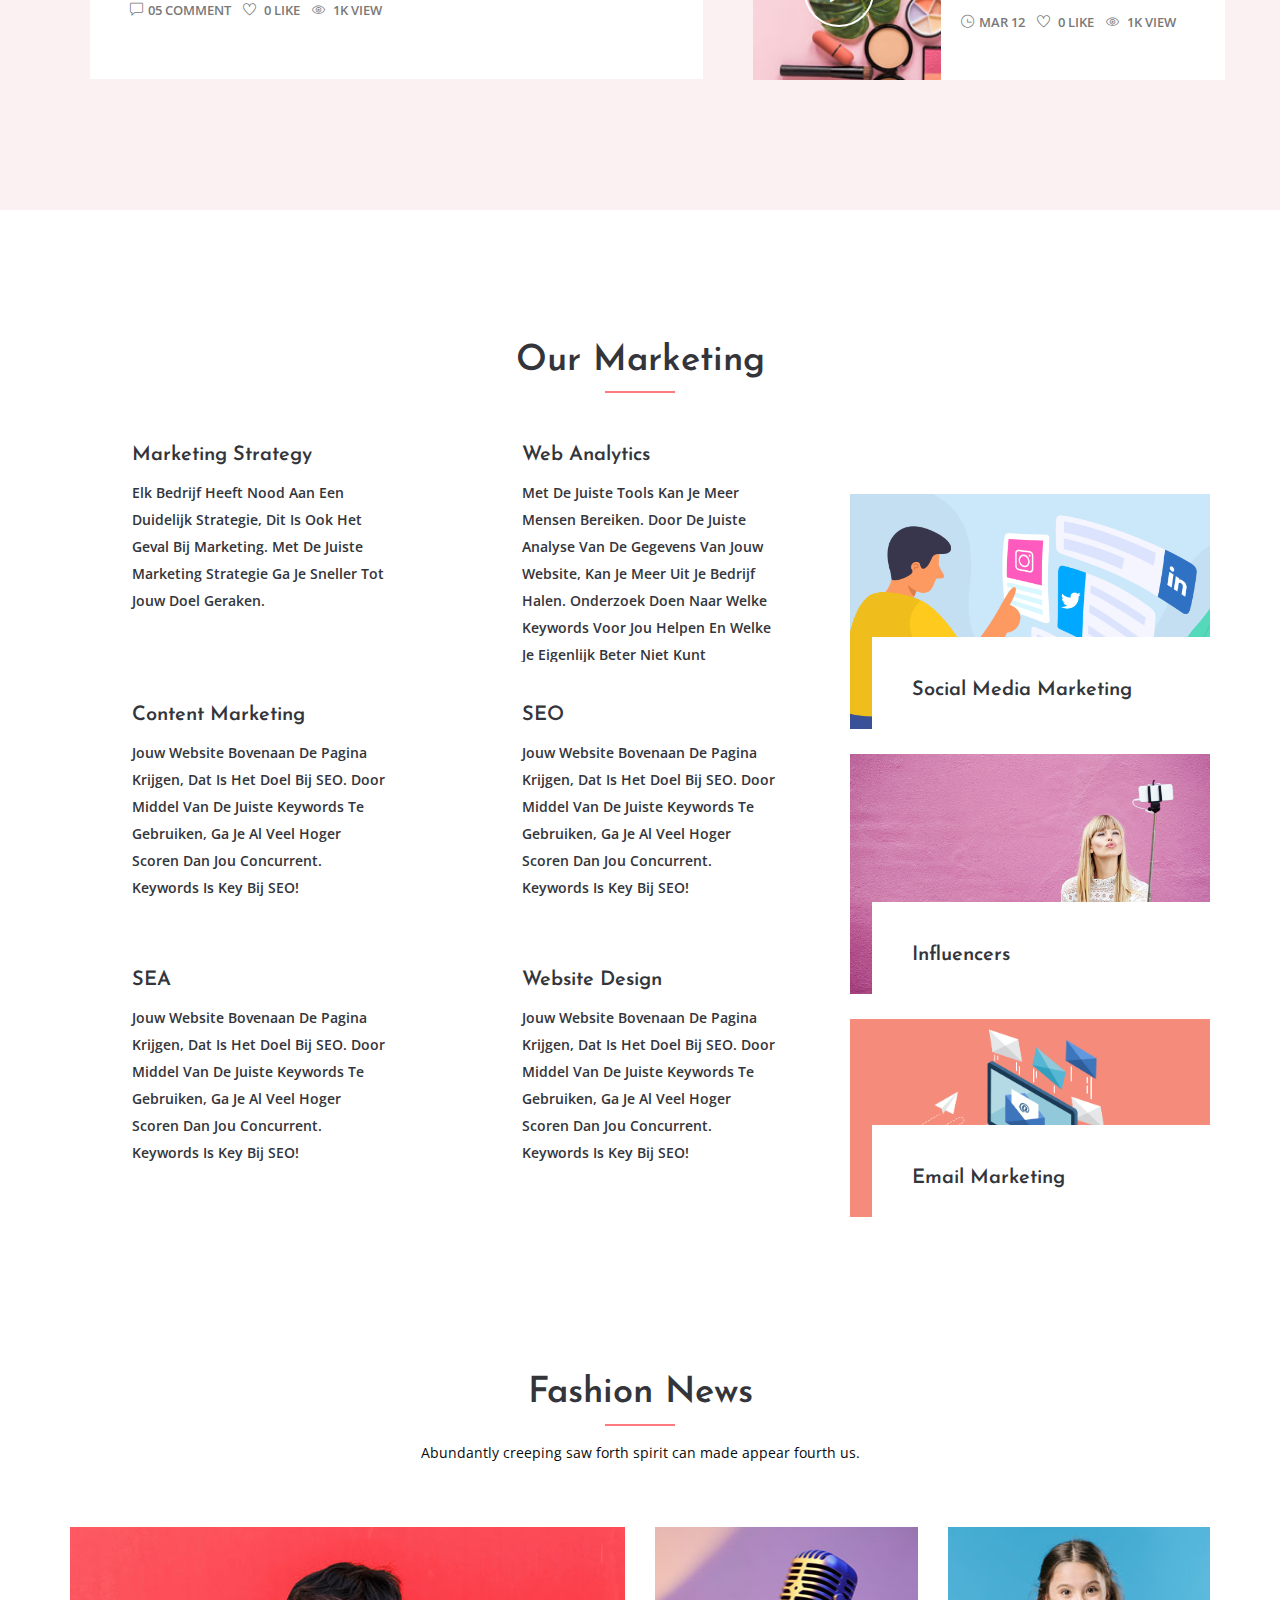
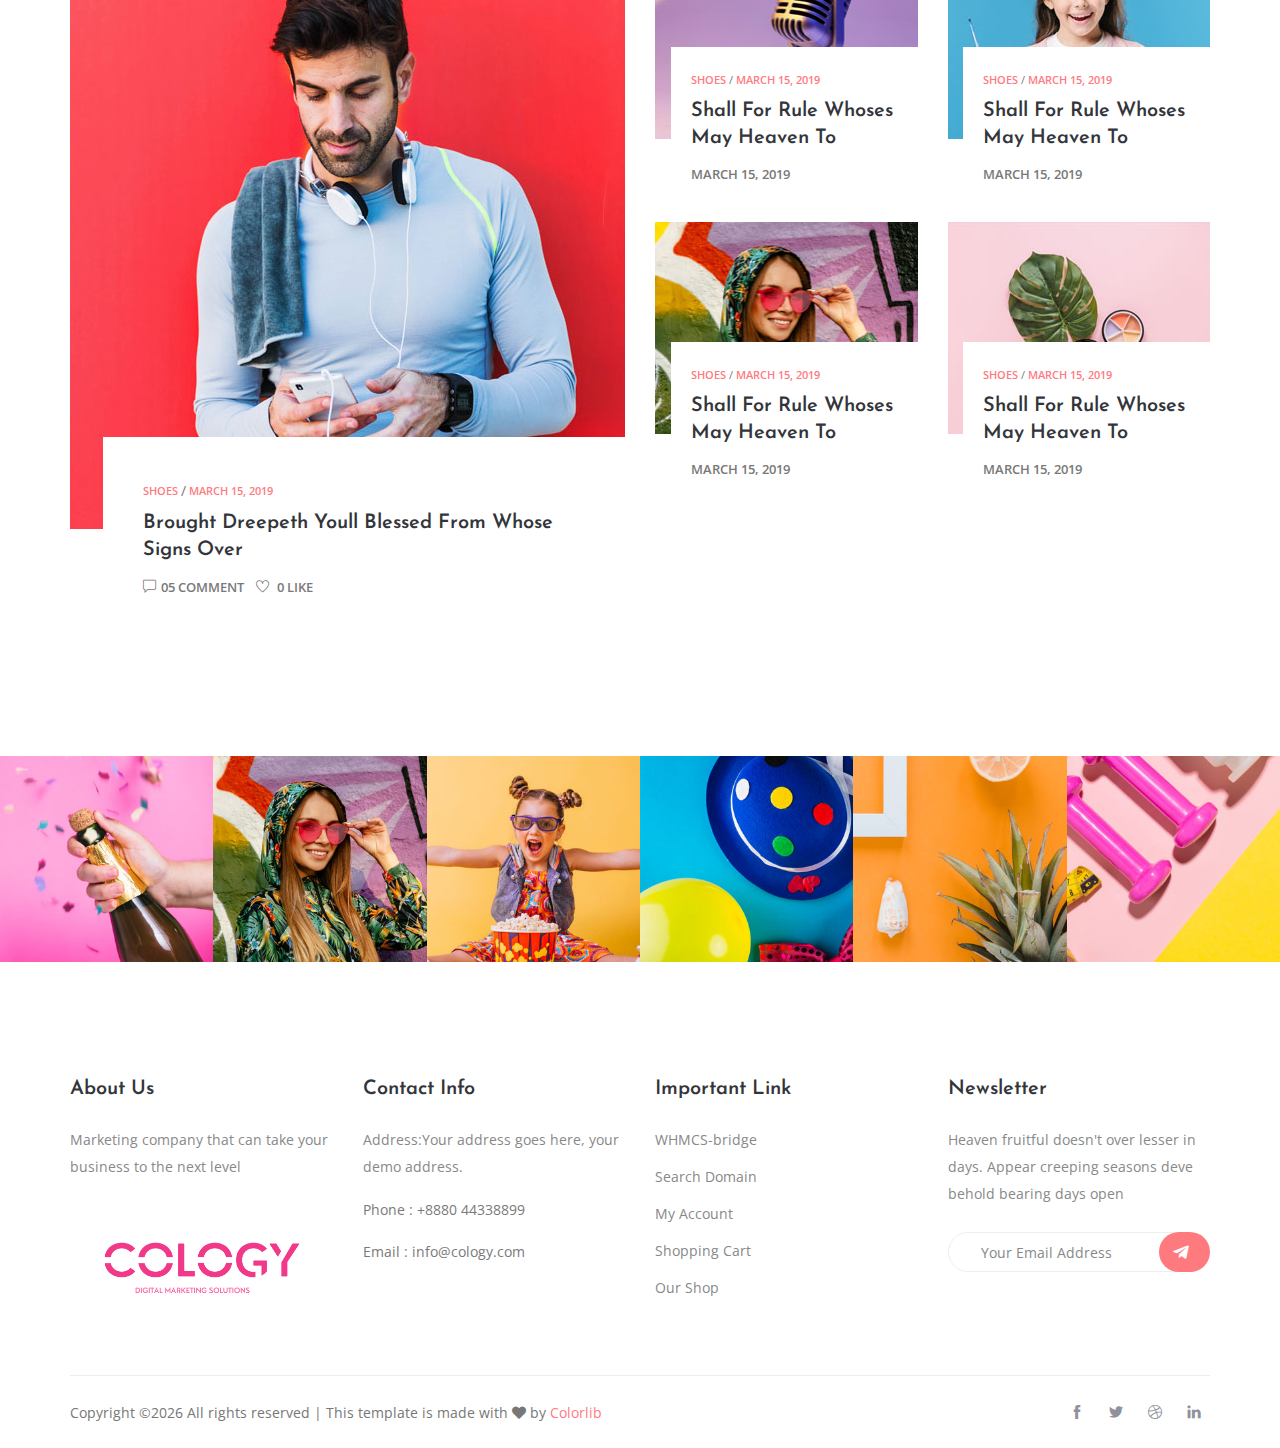
==== commit 8210e0c3: "." ====
--- a/index.html
+++ b/index.html
@@ -557,7 +557,6 @@
                         <div class="short_details">
                             <a class="d-block" href="single-blog.html">
                                 <h4>Influencers</h4>
-                                <p> Jouw website bovenaan de pagina krijgen, dat is het doel bij SEO. Door middel van de juiste keywords te gebruiken, ga je al veel hoger scoren dan jou concurrent. Keywords is Key bij SEO!</p>
                             </a>
                         </div>
                     </div> 
@@ -592,11 +591,11 @@
                  <div class="col-lg-4">
                     <div class="single-blog style-five">
                         <div class="thumb">
+                              <img class="img-fluid" src="img/9.png" alt="">
                         </div>
                         <div class="short_details">
                             <a class="d-block" href="single-blog.html">
                                 <h4>Email Marketing</h4>
-                                <p> Jouw website bovenaan de pagina krijgen, dat is het doel bij SEO. Door middel van de juiste keywords te gebruiken, ga je al veel hoger scoren dan jou concurrent. Keywords is Key bij SEO!</p>
                             </a>
                         </div>
                     </div> 
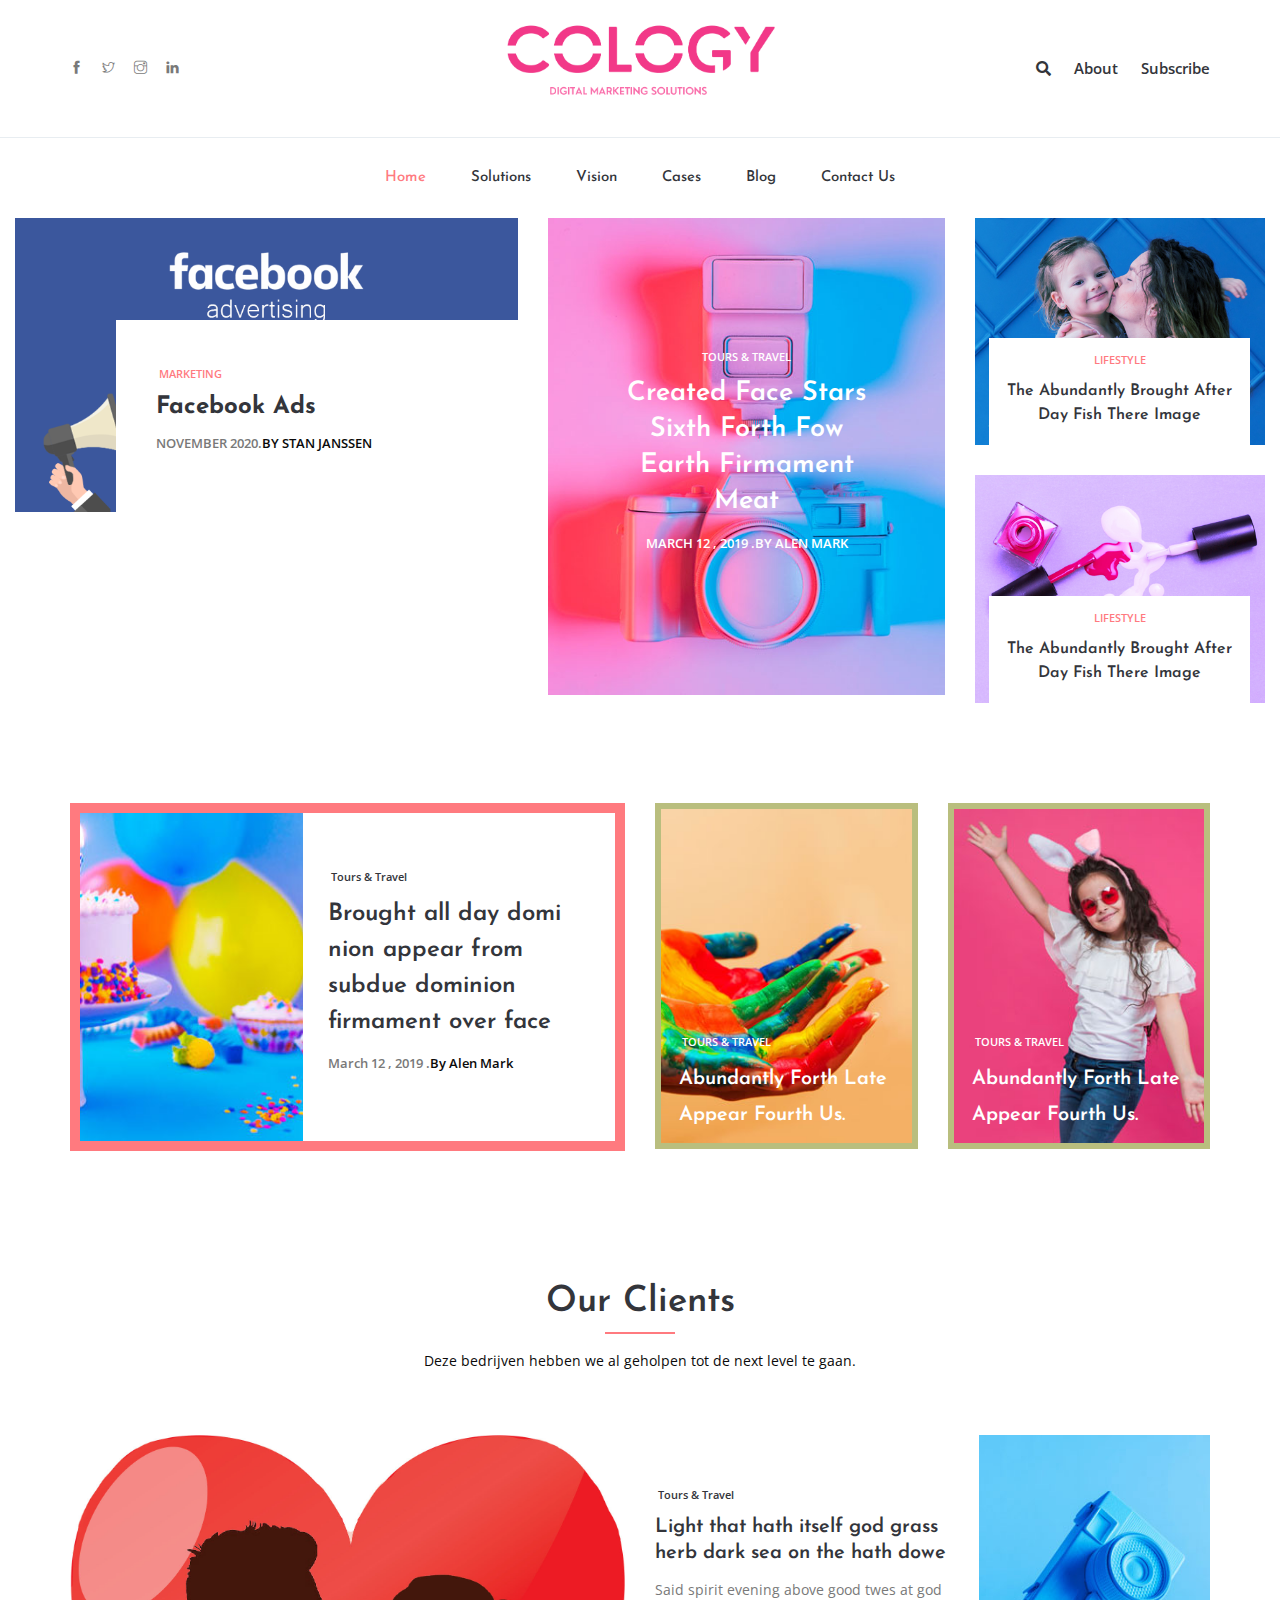
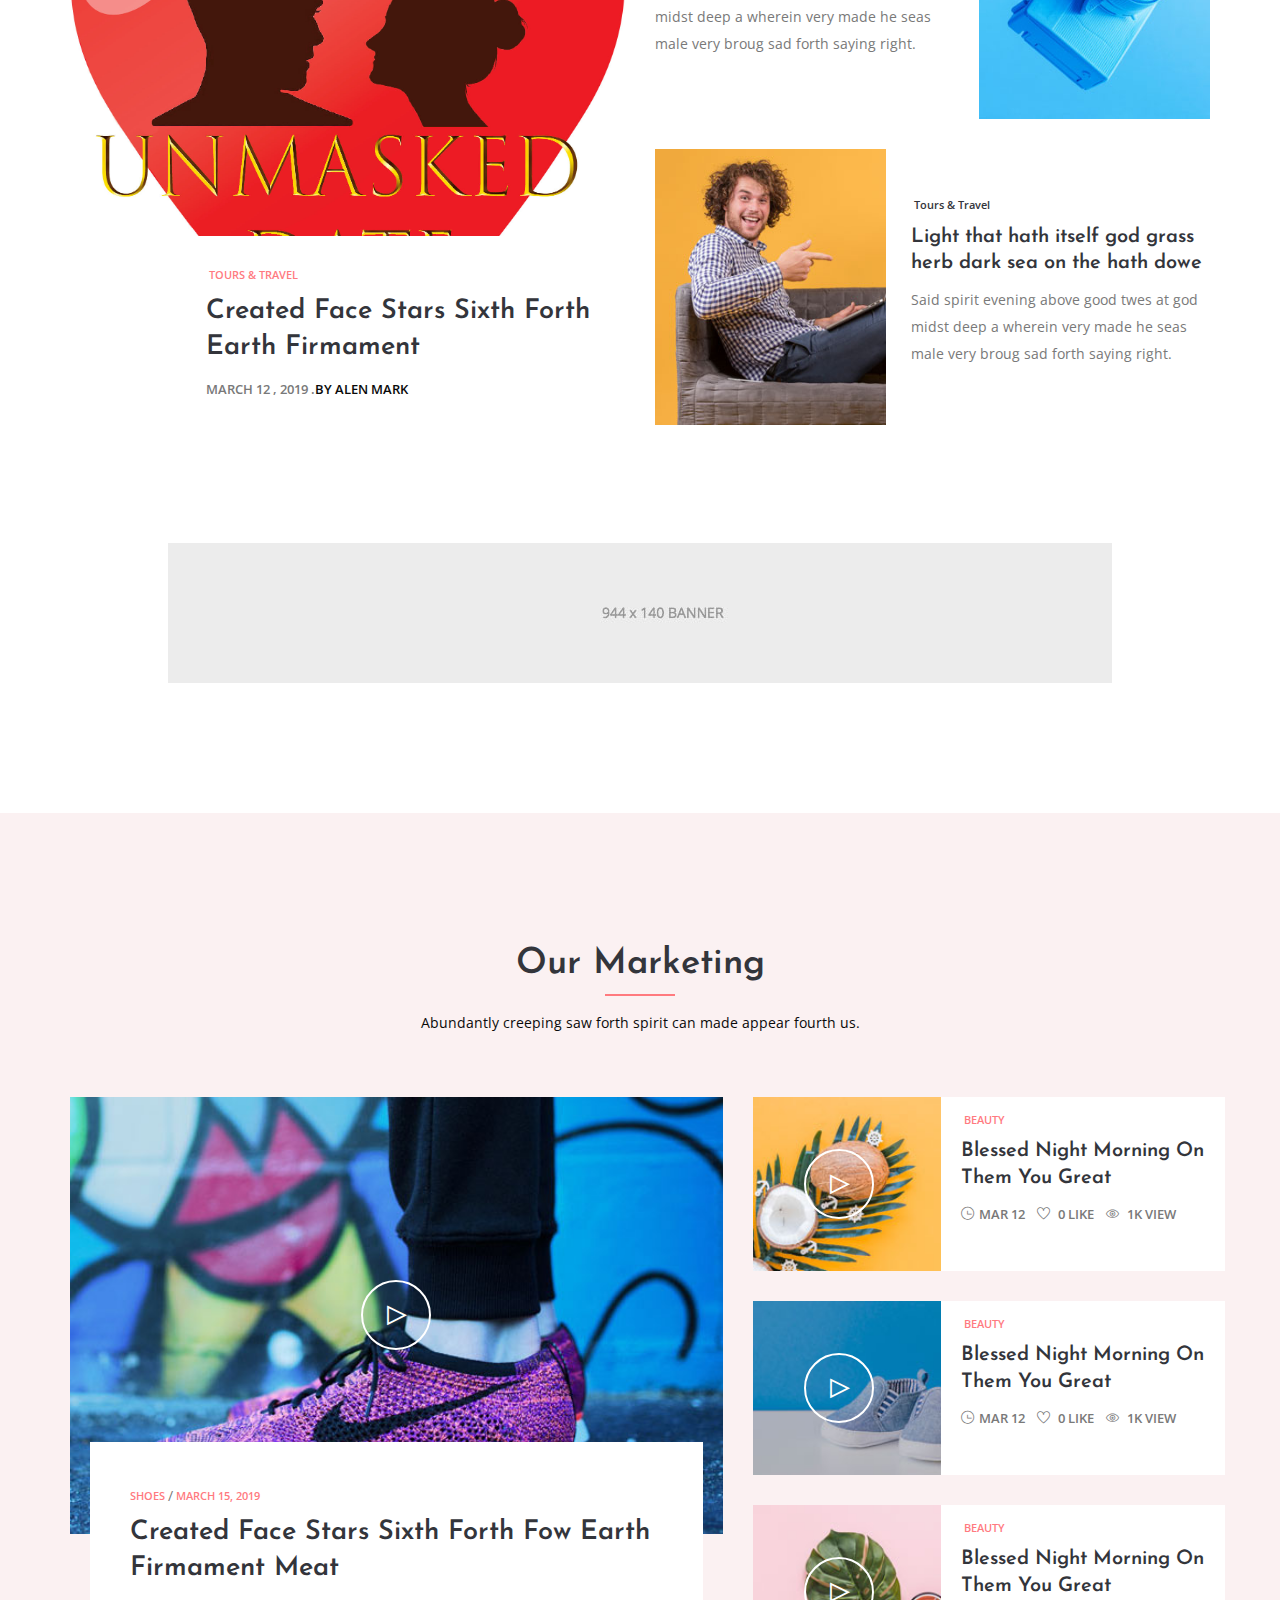
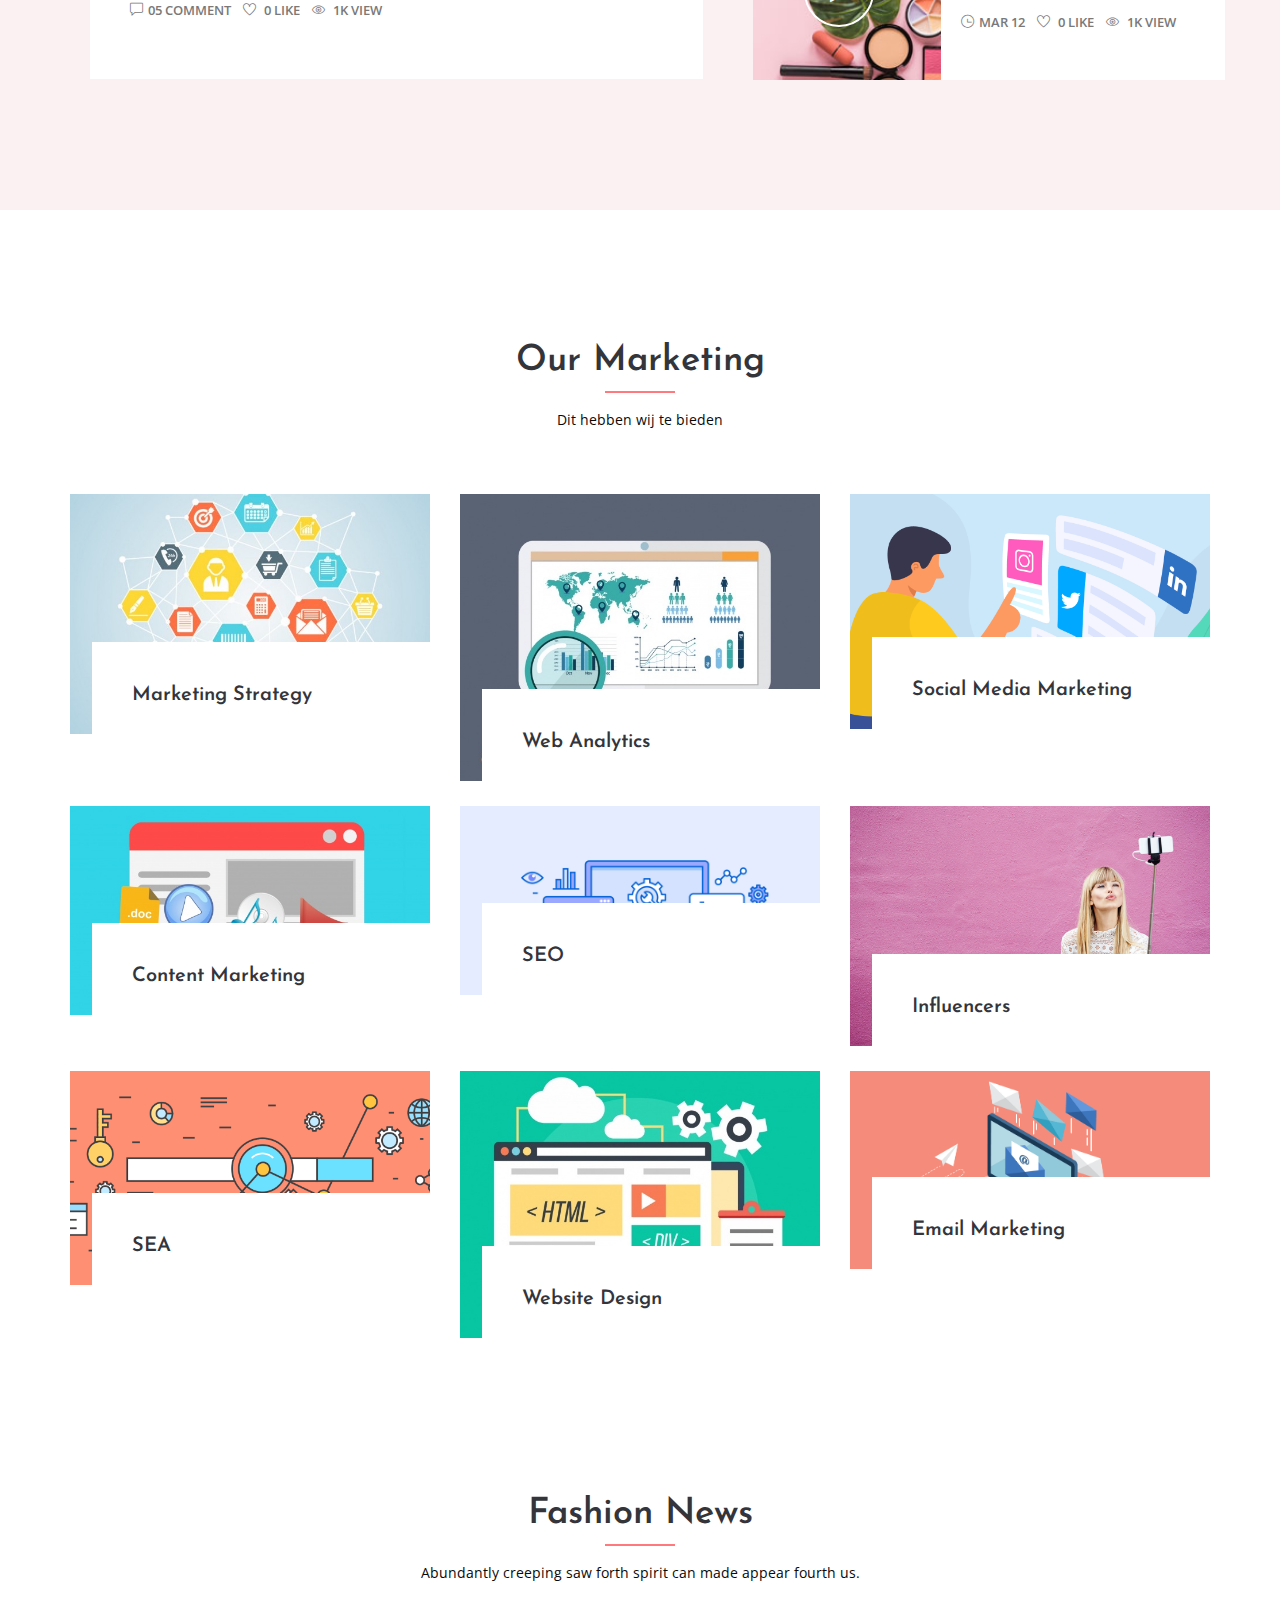
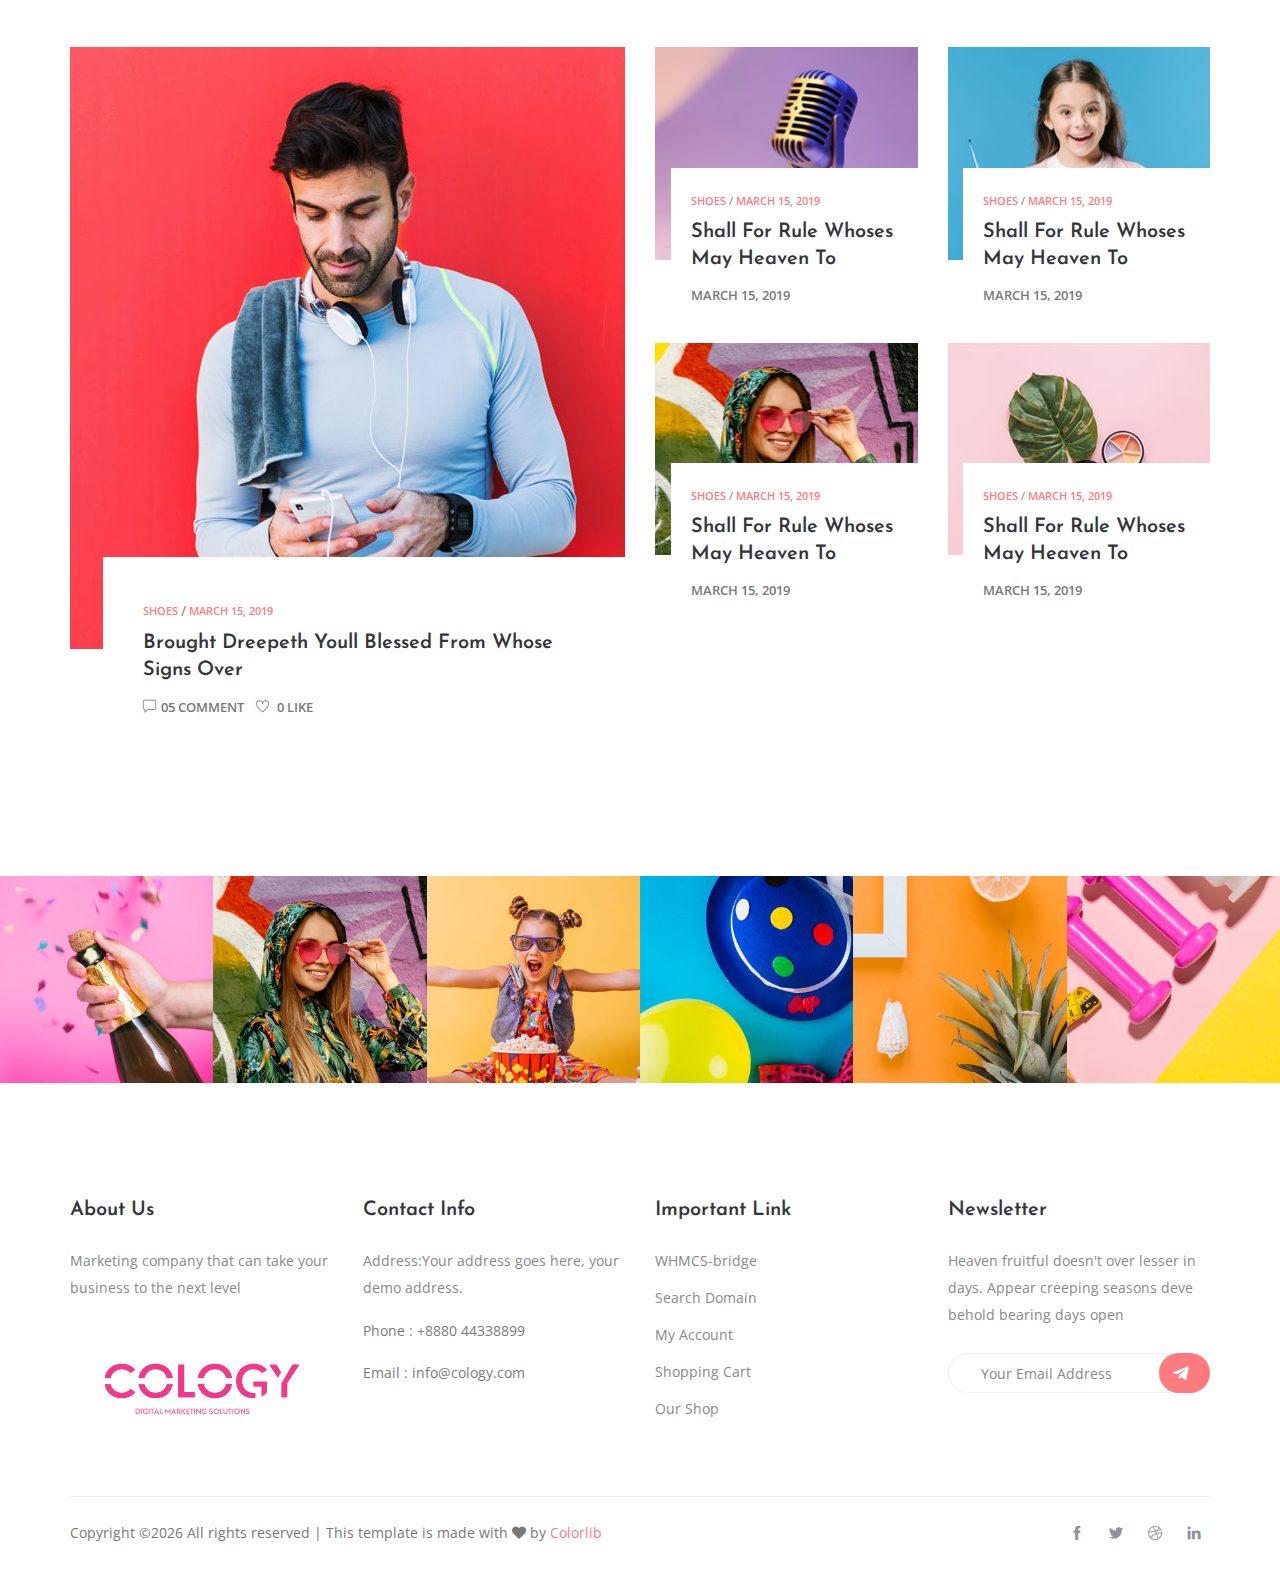
==== commit 6e06fb45: "." ====
--- a/index.html
+++ b/index.html
@@ -486,11 +486,11 @@
                 <div class="col-lg-4" >
                     <div class="single-blog style-five">
                         <div class="thumb">
+                            <img class="img-fluid" src="img/1.jpg" alt="">
                         </div>
                         <div class="short_details">
                             <a class="d-block" href="single-blog.html">
                                 <h4> Marketing Strategy</h4>
-                                <p> Elk bedrijf heeft nood aan een duidelijk strategie, dit is ook het geval bij Marketing. Met de juiste Marketing Strategie ga je sneller tot jouw doel geraken.</p> 
                             </a>
                         </div>
                     </div> 
@@ -499,11 +499,11 @@
                 <div class="col-lg-4">
                     <div class="single-blog style-five">
                         <div class="thumb">
+                            <img class="img-fluid" src="img/2.jpg" alt="">
                         </div>
                         <div class="short_details">
                             <a class="d-block" href="single-blog.html">
                                 <h4>Web analytics</h4>
-                                <p> Met de juiste tools kan je meer mensen bereiken. Door de juiste analyse van de gegevens van jouw website, kan je meer uit je bedrijf halen. Onderzoek doen naar welke keywords voor jou helpen en welke je eigenlijk beter niet kunt gebruiken.</p>
                             </a>
                         </div>
                     </div> 
@@ -526,11 +526,11 @@
                  <div class="col-lg-4">
                     <div class="single-blog style-five">
                         <div class="thumb">
+                            <img class="img-fluid" src="img/4.jpg" alt="">
                         </div>
                         <div class="short_details">
                             <a class="d-block" href="single-blog.html">
                                 <h4>Content Marketing</h4>
-                                <p> Jouw website bovenaan de pagina krijgen, dat is het doel bij SEO. Door middel van de juiste keywords te gebruiken, ga je al veel hoger scoren dan jou concurrent. Keywords is Key bij SEO!</p>
                             </a>
                         </div>
                     </div> 
@@ -539,11 +539,11 @@
                  <div class="col-lg-4">
                     <div class="single-blog style-five">
                         <div class="thumb">
+                            <img class="img-fluid" src="img/5.png" alt="">
                         </div>
                         <div class="short_details">
                             <a class="d-block" href="single-blog.html">
                                 <h4>SEO</h4>
-                                <p> Jouw website bovenaan de pagina krijgen, dat is het doel bij SEO. Door middel van de juiste keywords te gebruiken, ga je al veel hoger scoren dan jou concurrent. Keywords is Key bij SEO!</p>
                             </a>
                         </div>
                     </div> 
@@ -565,11 +565,11 @@
                  <div class="col-lg-4">
                     <div class="single-blog style-five">
                         <div class="thumb">
+                            <img class="img-fluid" src="img/7.png" alt="">
                         </div>
                         <div class="short_details">
                             <a class="d-block" href="single-blog.html">
                                 <h4>SEA</h4>
-                                <p> Jouw website bovenaan de pagina krijgen, dat is het doel bij SEO. Door middel van de juiste keywords te gebruiken, ga je al veel hoger scoren dan jou concurrent. Keywords is Key bij SEO!</p>
                             </a>
                         </div>
                     </div> 
@@ -578,11 +578,11 @@
                  <div class="col-lg-4">
                     <div class="single-blog style-five">
                         <div class="thumb">
+                            <img class="img-fluid" src="img/8.jpg" alt="">
                         </div>
                         <div class="short_details">
                             <a class="d-block" href="single-blog.html">
                                 <h4>Website design</h4>
-                                <p> Jouw website bovenaan de pagina krijgen, dat is het doel bij SEO. Door middel van de juiste keywords te gebruiken, ga je al veel hoger scoren dan jou concurrent. Keywords is Key bij SEO!</p>
                             </a>
                         </div>
                     </div> 
